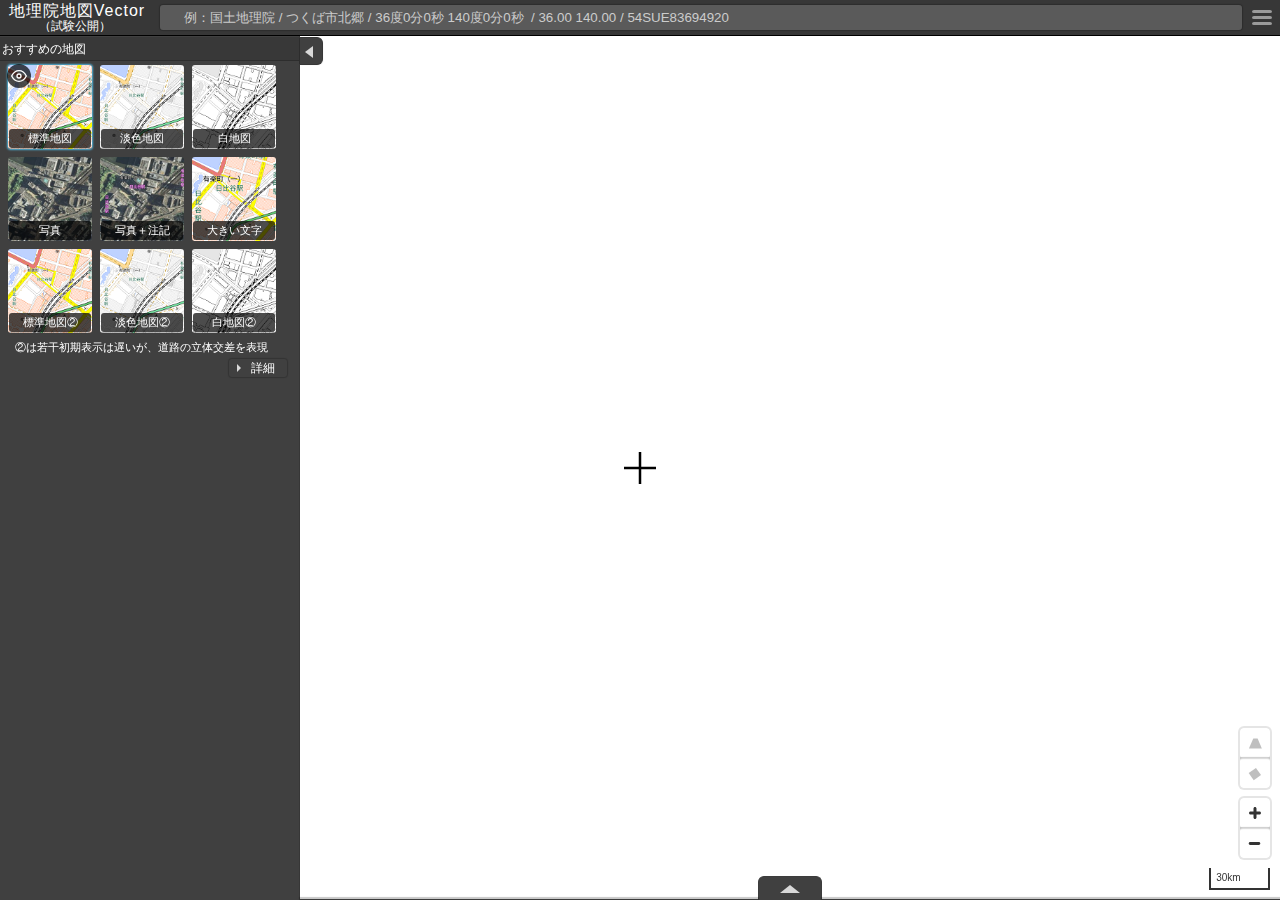
==== tool/index.html @ 5437480c "add tool" ====
<!DOCTYPE html>
<html>
<head>
  <meta http-equiv="Content-Type" content="text/html; charset=utf-8" />
  <meta name="viewport" content="width=device-width,initial-scale=1.0, ,user-scalable=no" />
  <meta http-equiv="X-UA-Compatible" content="IE=edge" />
  <meta name="description" content="">
  <title>【試験公開】地理院地図Vector</title>
  <script src='./mapbox/0.52.0/mapbox-gl.js'></script>
  <link href='./mapbox/0.52.0/mapbox-gl.css' rel='stylesheet' />
  <script src='./js/perfect-scrollbar.min.js'></script>
  <link href='./js/perfect-scrollbar.css' rel='stylesheet' />


  <script type="text/javascript" src="./js/src/util/ma.js"></script>
  <script type="text/javascript" src="./js/src/util/ma.ui.js"></script>
  
  <script type="text/javascript" src="./js/src/gsibv.js"></script>
  <script type="text/javascript" src="./js/src/util/addresssearcher.js"></script>

  <!-- MAP -->
  <script type="text/javascript" src="./js/src/map/map.js"></script>
  <script type="text/javascript" src="./js/src/map/spritemanager.js"></script>
  <script type="text/javascript" src="./js/src/map/control-centercross.js"></script>
  <script type="text/javascript" src="./js/src/map/control-mouseposition.js"></script>
  <script type="text/javascript" src="./js/src/map/hatch-imagemanager.js"></script>
  <script type="text/javascript" src="./js/src/map/imagemanager.js"></script>
  <script type="text/javascript" src="./js/src/map/layer.js"></script>
  <script type="text/javascript" src="./js/src/map/layer-raster.js"></script>
  <script type="text/javascript" src="./js/src/map/layer-binaryvectortile.js"></script>
  <script type="text/javascript" src="./js/src/map/layer-kml.js"></script>
  <script type="text/javascript" src="./js/src/map/layer-geojson.js"></script>
  <script type="text/javascript" src="./js/src/map/layer-tilegeojson.js"></script>
  <script type="text/javascript" src="./js/src/map/layer-multi.js"></script>
  <script type="text/javascript" src="./js/src/map/control-layer.js"></script>
  <script type="text/javascript" src="./js/src/map/layer-searchresult.js"></script>
  <script type="text/javascript" src="./js/proj4js-combined.js"></script>
  <script type="text/javascript" src="./js/src/map/util.js"></script>
  <script type="text/javascript" src="./js/src/map/control.js"></script>
  <script type="text/javascript" src="./js/togeojson.js"></script>

  <!-- DATA -->
  <script type="text/javascript" src="./js/src/data/vectortilesource.js"></script>
  <script type="text/javascript" src="./js/src/data/vectortiledata.js"></script>
  <script type="text/javascript" src="./js/src/data/vectortiledata-maboxlayer-generator.js"></script>
  <script type="text/javascript" src="./js/src/data/layerinfo.js"></script>
  <script type="text/javascript" src="./js/src/data/layersjson.js"></script>
  <script type="text/javascript" src="./js/src/data/vectortiledata-drawstyle.js"></script>
  <script type="text/javascript" src="./js/src/data/vectortiledata-symbolstyle.js"></script>
  <script type="text/javascript" src="./js/src/data/vectortiledata-fillstyle.js"></script>
  <script type="text/javascript" src="./js/src/data/vectortiledata-linestyle.js"></script>

  <!-- UI -->
  <script type="text/javascript" src="./js/src/ui/ui.js"></script>
  <script type="text/javascript" src="./js/src/ui/popup/popup.js"></script>
  <script type="text/javascript" src="./js/src/ui/dialog/dialog.js"></script>
  <script type="text/javascript" src="./js/src/ui/dialog/help.js"></script>
  <script type="text/javascript" src="./js/src/ui/dialog/savedata.js"></script>
  <script type="text/javascript" src="./js/src/ui/dialog/opendata.js"></script>
  <script type="text/javascript" src="./js/src/ui/dialog/newdata.js"></script>
  <script type="text/javascript" src="./js/src/ui/dialog/layertree.js"></script>
  <script type="text/javascript" src="./js/src/ui/input/input.js"></script>
  <script type="text/javascript" src="./js/src/ui/input/color.js"></script>
  <script type="text/javascript" src="./js/src/ui/input/colorpicker.js"></script>
  <script type="text/javascript" src="./js/src/ui/input/size.js"></script>
  <script type="text/javascript" src="./js/src/ui/input/offset.js"></script>
  <script type="text/javascript" src="./js/src/ui/select/select.js"></script>
  <script type="text/javascript" src="./js/src/ui/select/image.js"></script>
  <script type="text/javascript" src="./js/src/ui/select/anchor.js"></script>
  <script type="text/javascript" src="./js/src/ui/layertreeview.js"></script>
  <script type="text/javascript" src="./js/src/ui/recommendselector.js"></script>
  <script type="text/javascript" src="./js/src/ui/displaylayerlist.js"></script>
  <script type="text/javascript" src="./js/src/ui/searchpanel.js"></script>
  <script type="text/javascript" src="./js/src/ui/contextmenu.js"></script>
  <script type="text/javascript" src="./js/src/ui/leftpanel.js"></script>
  <script type="text/javascript" src="./js/src/ui/mainmenu.js"></script>
  <script type="text/javascript" src="./js/src/ui/edit/editlayerview.js"></script>
  <script type="text/javascript" src="./js/src/ui/edit/styleeditor.js"></script>
  <script type="text/javascript" src="./js/src/ui/edit/base.js"></script>
  <script type="text/javascript" src="./js/src/ui/edit/symbol.js"></script>
  <script type="text/javascript" src="./js/src/ui/edit/fill.js"></script>
  <script type="text/javascript" src="./js/src/ui/edit/line.js"></script>


  <script type="text/javascript" src="./data/muni.js"></script>

  <link href='./css/common.css' rel='stylesheet' />
  <link href='./css/help.css' rel='stylesheet' />
  <script type="text/javascript" src="./data/config.js"></script>
  <script type="text/javascript" src="./data/lang-ja.js"></script>
  <script type="text/javascript" src="./data/lang-en.js"></script>
  <script type="text/javascript" src="./js/gsimaps-bvtile.js"></script>


  <script type="text/javascript">
    if (!GSIBV.application) { window.onload = function () { document.getElementById("incompatible").style.display = 'block'; }; }
  </script>

</head>
<body>
  
  <div id="incompatible">
    大変申し訳ありません。
    Chrome,Firefox,Safari,Edgeの最新バージョンでご覧ください。
  </div>

  <div id="main">

    <div id="header">
      <a href="" class="logo">
        <div class="logo-1">地理院地図Vector</div>
        <div class="logo-2">（試験公開）</div>
      </a>
      <div class="query-frame">
        <form name="search" onsubmit="return false;"><input type="text" name="q" value="" placeholder="例：国土地理院 / つくば市北郷 / 36度0分0秒 140度0分0秒  / 36.00 140.00 / 54SUE83694920"></form>
      </div>
      <a class="menu-button" href="javascript:void(0);"></a>
    </div>

    <div class="search-result-frame">
      <div class="header">
        <div class="title">
          <div class="message"></div>
          <a class="message2" href="http://newspat.csis.u-tokyo.ac.jp/geocode/" target="_blank" style="font-size: 7pt;">協力:東大CSIS</a>
        </div>
        <table>
          <tr>
            <td><select name="pref"></select></td>
            <td><select name="city"></select></td>
          </tr>
        </table>
        <a href="javascript:void(0);" class="close-button"></a>
      </div>

      <div class="result">
        <ul>
          <li><a href="javascript:void(0);">
              <div class="title"></div>
              <div class="addr"></div>
            </a></li>
        </ul>
      </div>
    </div>

    <div class="content">
      <div class="map"></div>
    </div>

    <div id="left-panel">
      <a class="toggle-button" href="javascript:void(0);"></a>
      <div id="recommend" class="panel">
        <div class="header">おすすめの地図</div>
        <div class="list">
          <ul>
            <li>
              <a href="javascript:void(0);">
                <div class="state-visible"></div>
                <img src="./image/thumb/std.png">
                <div class="title"></div>
              </a>
            </li>
          </ul>
          <div class="note"></div>
        </div>
        <button class="detail-button">詳細</button>
      </div>
      <div id="layer-list" class="panel">
        <div class="header"><span>表示中の地図</span>
          <button class="new-data-button" title="新しいスタイルを作成"></button>
          <button class="open-data-button" title="スタイルファイルを読み込む"></button>
          <button class="select-layer-button" href="javascript:void(0);">地図や写真を追加</button>
        </div>
        <div class="list">
          <ul>
            <li class="layer">
              <div class="layer-info">
                <!--span class="type">----</span-->
                <div class="control">
                  <button title="表示切替" class="button visible-button"></button>
                  <button title="透過率指定" class="button opacity-button"></button>
                  <button title="情報表示" class="button info-button"></button>
                  <button title="このレイヤーを削除" class="button remove-button"></button>
                  <button title="このレイヤーを上に移動" class="button up-button"></button>
                  <button title="このレイヤーを下に移動" class="button down-button"></button>
                </div>
                <div class="pankuzu"></div>
                <div class="title">----</div>
                <button title="編集" class="button edit-button">編集</button>
                <div class="opacity-slider-frame"><span class="caption">不透明度</span><span class="value"></span>% <div class="opacity-slider"></div>
                </div>
              </div>
              <div class="layer-edit-list-frame">
                <div class="header">
                  <div>
                    <input type="text" name="filter-query" placeholder="例：国道 / 城跡 / 広葉樹林">
                  </div>
                  <button title="編集したスタイルを保存" class="save-button"></button>
                  <button title="メニューを開く" class="menu-button"></button>
                </div>
                <div class="contents"></div>
              </div>
            </li>
          </ul>

        </div>
      </div>
    </div>

    <div id="context-menu">
      <a class="toggle-button" href="javascript:void(0);"></a>
      <div class="context-menu-content">
        <div class="controls">
          <a class="button center active" href="javascript:void(0);">地図中心位置の情報</a>
          <a class="button click" href="javascript:void(0);">クリック位置の情報</a>
        </div>
        <table>
          <tr>
            <td>
              <table>
                <tr>
                  <th>
                    <div class="key addr">住所</div>
                  </th>
                  <td>
                    <div class="value addr"></div>
                  </td>
                </tr>
                <tr>
                  <th>
                    <div class="key pos">位置</div>
                  </th>
                  <td>
                    <div>
                      <div class="value dms"></div>
                      <div class="value latlng"></div>
                      <div class="key zoom">ズーム</div>
                      <div class="value zoom"></div>
                    </div>
                  </td>
                </tr>
                <tr>
                  <th>
                    <div class="key utmpoint">UTMポイント</div>
                  </th>
                  <td>
                    <div class="value utmpoint"></div>
                  </td>
                </tr>
                <tr>
                  <th>
                    <div class="key elevation">標高</div>
                  </th>
                  <td>
                    <div class="value elevation"></div>
                  </td>
                </tr>
              </table>
            </td>
            <td class="features-frame">
              <div class="features">
                <h3></h3>
                <table>
                  <tr>
                    <th></th>
                    <td></td>
                  </tr>
                </table>
              </div>
            </td>
          </tr>
        </table>
      </div>
    </div>

    <div class="context-menu-layer-info">
      <a href="javascript:void(0);" class="button close-button"></a>
      <div class="scroll-frame">
        <div class="view info">
          <h3>情報</h3>
          <div>
            <table>
              <tr>
                <th>ソース</th>
                <td>road</td>
              </tr>
            </table>
          </div>
        </div>

        <div class="view filter">
          <h3>filter</h3>
          <div><textarea></textarea></div>
        </div>
        <div class="view paint">
          <h3>paint</h3>
          <div><textarea></textarea></div>
        </div>
        <div class="view layout">
          <h3>layout</h3>
          <div><textarea></textarea></div>
        </div>
      </div>
    </div>

    <div id="template">

      <div class="edit-frame edit-line">
        <h3 class="edit-line">
          <input type="checkbox" name="line-visible" class="normalcheck"><label class="line-visible">線を表示</label>
        </h3>
        <div class="edit-table-frame">
        <table class="table">
          <tr class="edit-line">
            <th class="table line-color-title">線色</th>
            <td class="table">
              <input type="text" name="line-color" class="color" value="">
            </td>
          </tr>
          <tr class="edit-line">
            <th class="table line-width-title">線の幅</th>
            <td class="table line-width">
            </td>
          </tr>
          <tr class="edit-line">
            <th class="table line-dasharray-title">線の破線</th>
            <td class="table">
              <input type="text" name="line-dasharray" class="array" value="">
            </td>
          </tr>
          <tr class="edit-line">
            <th class="table line-offset-title">オフセットの幅</th>
            <td class="table line-offset">
              <!--input type="text" name="line-offset" class="width" value=""-->
            </td>
          </tr>
          <tr class="edit-line">
            <th class="table line-cap-title">終端の形状</th>
            <td class="table line-cap">
            </td>
          </tr>
          <tr class="edit-line">
            <th class="table line-role-title">線の役割</th>
            <td class="table line-role">
            </td>
          </tr>
        </table>
        </div>

      </div>



      <div class="edit-frame edit-symbol">
        <h3 class="edit-text">
            <input type="checkbox" name="text-visible" class="normalcheck"><label class="text-visible">テキストを表示する</label>
            
        </h3>
        <div class="edit-table-frame">
        <table class="table">
          <tr class="edit-text">
            <th class="table text-color-title">文字の色</th>
            <td class="table">
              <input type="text" name="text-color" class="color" value="">
            </td>
          </tr>
          <tr class="edit-text">
            <th class="table text-size-title">文字サイズ</th>
            <td class="table text-size">
            </td>
          </tr>
          <tr class="edit-text">
            <th class="table text-halo-color-title">縁取りの色</th>
            <td class="table">
              <input type="text" name="text-halo-color" class="color" value="">
            </td>
          </tr>
          <tr class="edit-text">
            <th class="table text-halo-width-title">縁取りサイズ</th>
            <td class="table text-halo-width">
            </td>
          </tr>
          
          <tr class="edit-text">
            <td colspan="2" class="detail-button-frame"><a href="javascript:void(0);" class="button detail-button text-detail-button">その他のテキスト設定</a></td>
          </tr>
          
            
          <tr class="edit-text detail">
            <th class="table text-anchor-title">文字アンカー</th>
            <td class="table text-anchor"></td>
          </tr>
          <tr class="edit-text detail">
            <th class="table text-offset-title">文字オフセット</th>
            <td class="table text-offset">
            </td>
          </tr>
          <tr class="edit-text detail">
            <th class="table text-vertical-title">文字縦書き</th>
            <td class="table text-vertical">
            </td>
          </tr>
          <!--
          <tr class="edit-text detail">
            <th class="table">文字の回転</th>
            <td class="table text-rotate">
                <input type="checkbox" name="icon-visible" class="normalcheck"><label class="icon-visible">自動</label>
            </td>
          </tr>
          -->
          <tr class="edit-text detail">
            <th class="table text-pitch-alignment-title">ピッチ時の文字の向き</th>
            <td class="table text-pitch-alignment">
            </td>
          </tr>
          <tr class="edit-text detail">
            <th class="table text-rotation-alignment-title">回転時の文字の向き</th>
            <td class="table text-rotation-alignment">
            </td>
          </tr>
        </table>
        </div>
        
        <h3 class="edit-icon">
            <input type="checkbox" name="icon-visible" class="normalcheck"><label class="icon-visible">アイコンを表示する</label>
            
        </h3>
        
        <div class="edit-table-frame">
        <table class="table">
          <!--tr class="edit-icon">
            <th class="table icon-image-title">アイコン画像</th>
            <td class="table icon-image">
            </td>
          </tr-->
          <tr class="edit-icon">
            <th class="table icon-size-title">アイコン倍率</th>
            <td class="table icon-size">
            </td>
          </tr>
          <tr class="edit-icon">
            <td colspan="2" class="detail-button-frame"><a href="javascript:void(0);" class="button detail-button icon-detail-button">その他のアイコン設定</a></td>
          </tr>
          <tr class="edit-icon detail">
            <th class="table icon-anchor-title">アイコンアンカー</th>
            <td class="table icon-anchor">
            </td>
          </tr>
          <!--
          <tr class="edit-icon detail">
            <th class="table">アイコンオフセット</th>
            <td class="table">
            </td>
          </tr>
          -->
          <tr class="edit-icon detail">
              <th class="table icon-pitch-alignment-title">ピッチ時のアイコンの向き</th>
              <td class="table icon-pitch-alignment">
              </td>
            </tr>
            <tr class="edit-icon detail">
              <th class="table icon-rotation-alignment-title">回転時のアイコンの向き</th>
              <td class="table icon-rotation-alignment">
              </td>
            </tr>
            
        </table>
        </div>
      </div>



      <div class="edit-frame edit-fill">
        <h3 class="edit-fill">
          <input type="checkbox" name="fill-visible" class="normalcheck"><label class="fill-visible">塗り潰しを表示</label>
        </h3>
        <div class="edit-table-frame">
        <table class="table">
          <tr class="edit-fill">
            <th class="table fill-style-title">塗り潰し方法</th>
            <td class="table fill-style">
            </td>
          </tr>
          <tr class="edit-fill">
            <th class="table fill-color-title">塗り潰し色</th>
            <td class="table">
              <input type="text" name="fill-color" class="color" value="">
            </td>
          </tr>
          <tr class="edit-fill edit-fill-hatch-bgcolor">
            <th class="table fill-hatch-bgcolor-title">ハッチ背景色</th>
            <td class="table">
              <input type="text" name="fill-hatch-bgcolor" class="color" value="">
            </td>
          </tr>
        </table>
        </div>
        
        <h3 class="edit-outline">
          <input type="checkbox" name="outline-visible" class="normalcheck"><label class="outline-visible">枠線を表示</label>
        </h3>
        <div class="edit-table-frame">
        <table class="table">
          <tr class="edit-outline">
            <th class="table outline-color-title">枠線色</th>
            <td class="table">
              <input type="text" name="outline-color" class="color" value="">
            </td>
          </tr>
          <tr class="edit-outline">
            <th class="table outline-width-title">枠線の幅</th>
            <td class="table">
              <input type="text" name="outline-width" class="width" value="">
            </td>
          </tr>
          <tr class="edit-outline">
            <th class="table outline-dasharray-title">枠線の破線</th>
            <td class="table">
              <input type="text" name="outline-dasharray" class="array" value="">
            </td>
          </tr>
        </table>
        </div>

      </div>
    </div>

  </div>
  
</body>
</html>
---- tool/mapbox/0.52.0/mapbox-gl.css ----
.mapboxgl-map {
    font: 12px/20px 'Helvetica Neue', Arial, Helvetica, sans-serif;
    overflow: hidden;
    position: relative;
    -webkit-tap-highlight-color: rgba(0, 0, 0, 0);
}

.mapboxgl-map:-webkit-full-screen {
    width: 100%;
    height: 100%;
}

.mapboxgl-canary {
    background-color: salmon;
}

.mapboxgl-canvas-container.mapboxgl-interactive,
.mapboxgl-ctrl-group > button.mapboxgl-ctrl-compass {
    cursor: -webkit-grab;
    cursor: -moz-grab;
    cursor: grab;
    -moz-user-select: none;
    -webkit-user-select: none;
    -ms-user-select: none;
    user-select: none;
}

.mapboxgl-canvas-container.mapboxgl-interactive:active,
.mapboxgl-ctrl-group > button.mapboxgl-ctrl-compass:active {
    cursor: -webkit-grabbing;
    cursor: -moz-grabbing;
    cursor: grabbing;
}

.mapboxgl-canvas-container.mapboxgl-touch-zoom-rotate,
.mapboxgl-canvas-container.mapboxgl-touch-zoom-rotate .mapboxgl-canvas {
    touch-action: pan-x pan-y;
}

.mapboxgl-canvas-container.mapboxgl-touch-drag-pan,
.mapboxgl-canvas-container.mapboxgl-touch-drag-pan .mapboxgl-canvas {
    touch-action: pinch-zoom;
}

.mapboxgl-canvas-container.mapboxgl-touch-zoom-rotate.mapboxgl-touch-drag-pan,
.mapboxgl-canvas-container.mapboxgl-touch-zoom-rotate.mapboxgl-touch-drag-pan .mapboxgl-canvas {
    touch-action: none;
}

.mapboxgl-ctrl-top-left,
.mapboxgl-ctrl-top-right,
.mapboxgl-ctrl-bottom-left,
.mapboxgl-ctrl-bottom-right { position: absolute; pointer-events: none; z-index: 2; }
.mapboxgl-ctrl-top-left     { top: 0; left: 0; }
.mapboxgl-ctrl-top-right    { top: 0; right: 0; }
.mapboxgl-ctrl-bottom-left  { bottom: 0; left: 0; }
.mapboxgl-ctrl-bottom-right { right: 0; bottom: 0; }

.mapboxgl-ctrl { clear: both; pointer-events: auto; }
.mapboxgl-ctrl-top-left .mapboxgl-ctrl     { margin: 10px 0 0 10px; float: left; }
.mapboxgl-ctrl-top-right .mapboxgl-ctrl    { margin: 10px 10px 0 0; float: right; }
.mapboxgl-ctrl-bottom-left .mapboxgl-ctrl  { margin: 0 0 10px 10px; float: left; }
.mapboxgl-ctrl-bottom-right .mapboxgl-ctrl { margin: 0 10px 10px 0; float: right; }

.mapboxgl-ctrl-group {
    border-radius: 4px;
    overflow: hidden;
    background: #fff;
}

.mapboxgl-ctrl-group:not(:empty) {
    -moz-box-shadow: 0 0 2px rgba(0, 0, 0, 0.1);
    -webkit-box-shadow: 0 0 2px rgba(0, 0, 0, 0.1);
    box-shadow: 0 0 0 2px rgba(0, 0, 0, 0.1);
}

.mapboxgl-ctrl-group > button {
    width: 30px;
    height: 30px;
    display: block;
    padding: 0;
    outline: none;
    border: 0;
    box-sizing: border-box;
    background-color: transparent;
    cursor: pointer;
}

.mapboxgl-ctrl-group > button + button {
    border-top: 1px solid #ddd;
}

/* https://bugzilla.mozilla.org/show_bug.cgi?id=140562 */
.mapboxgl-ctrl > button::-moz-focus-inner {
    border: 0;
    padding: 0;
}

.mapboxgl-ctrl > button:hover {
    background-color: rgba(0, 0, 0, 0.05);
}

.mapboxgl-ctrl-icon,
.mapboxgl-ctrl-icon > .mapboxgl-ctrl-compass-arrow {
    speak: none;
    -webkit-font-smoothing: antialiased;
    -moz-osx-font-smoothing: grayscale;
}

.mapboxgl-ctrl-icon {
    padding: 5px;
}

.mapboxgl-ctrl-icon.mapboxgl-ctrl-zoom-out {
    background-image: url("data:image/svg+xml;charset=utf-8,%3Csvg viewBox='0 0 20 20' xmlns='http://www.w3.org/2000/svg'%3E %3Cpath style='fill:%23333333;' d='m 7,9 c -0.554,0 -1,0.446 -1,1 0,0.554 0.446,1 1,1 l 6,0 c 0.554,0 1,-0.446 1,-1 0,-0.554 -0.446,-1 -1,-1 z'/%3E %3C/svg%3E");
}

.mapboxgl-ctrl-icon.mapboxgl-ctrl-zoom-in {
    background-image: url("data:image/svg+xml;charset=utf-8,%3Csvg viewBox='0 0 20 20' xmlns='http://www.w3.org/2000/svg'%3E %3Cpath style='fill:%23333333;' d='M 10 6 C 9.446 6 9 6.4459904 9 7 L 9 9 L 7 9 C 6.446 9 6 9.446 6 10 C 6 10.554 6.446 11 7 11 L 9 11 L 9 13 C 9 13.55401 9.446 14 10 14 C 10.554 14 11 13.55401 11 13 L 11 11 L 13 11 C 13.554 11 14 10.554 14 10 C 14 9.446 13.554 9 13 9 L 11 9 L 11 7 C 11 6.4459904 10.554 6 10 6 z'/%3E %3C/svg%3E");
}

.mapboxgl-ctrl-icon.mapboxgl-ctrl-geolocate {
    background-image: url("data:image/svg+xml;charset=utf-8,%3Csvg viewBox='0 0 20 20' xmlns='http://www.w3.org/2000/svg' fill='%23333'%3E %3Cpath d='M10 4C9 4 9 5 9 5L9 5.1A5 5 0 0 0 5.1 9L5 9C5 9 4 9 4 10 4 11 5 11 5 11L5.1 11A5 5 0 0 0 9 14.9L9 15C9 15 9 16 10 16 11 16 11 15 11 15L11 14.9A5 5 0 0 0 14.9 11L15 11C15 11 16 11 16 10 16 9 15 9 15 9L14.9 9A5 5 0 0 0 11 5.1L11 5C11 5 11 4 10 4zM10 6.5A3.5 3.5 0 0 1 13.5 10 3.5 3.5 0 0 1 10 13.5 3.5 3.5 0 0 1 6.5 10 3.5 3.5 0 0 1 10 6.5zM10 8.3A1.8 1.8 0 0 0 8.3 10 1.8 1.8 0 0 0 10 11.8 1.8 1.8 0 0 0 11.8 10 1.8 1.8 0 0 0 10 8.3z'/%3E %3C/svg%3E");
}

.mapboxgl-ctrl-icon.mapboxgl-ctrl-geolocate:disabled {
    background-image: url("data:image/svg+xml;charset=utf-8,%3Csvg viewBox='0 0 20 20' xmlns='http://www.w3.org/2000/svg' fill='%23aaa'%3E %3Cpath d='M10 4C9 4 9 5 9 5L9 5.1A5 5 0 0 0 5.1 9L5 9C5 9 4 9 4 10 4 11 5 11 5 11L5.1 11A5 5 0 0 0 9 14.9L9 15C9 15 9 16 10 16 11 16 11 15 11 15L11 14.9A5 5 0 0 0 14.9 11L15 11C15 11 16 11 16 10 16 9 15 9 15 9L14.9 9A5 5 0 0 0 11 5.1L11 5C11 5 11 4 10 4zM10 6.5A3.5 3.5 0 0 1 13.5 10 3.5 3.5 0 0 1 10 13.5 3.5 3.5 0 0 1 6.5 10 3.5 3.5 0 0 1 10 6.5zM10 8.3A1.8 1.8 0 0 0 8.3 10 1.8 1.8 0 0 0 10 11.8 1.8 1.8 0 0 0 11.8 10 1.8 1.8 0 0 0 10 8.3z'/%3E %3C/svg%3E");
}

.mapboxgl-ctrl-icon.mapboxgl-ctrl-geolocate.mapboxgl-ctrl-geolocate-active {
    background-image: url("data:image/svg+xml;charset=utf-8,%3Csvg viewBox='0 0 20 20' xmlns='http://www.w3.org/2000/svg' fill='%2333b5e5'%3E %3Cpath d='M10 4C9 4 9 5 9 5L9 5.1A5 5 0 0 0 5.1 9L5 9C5 9 4 9 4 10 4 11 5 11 5 11L5.1 11A5 5 0 0 0 9 14.9L9 15C9 15 9 16 10 16 11 16 11 15 11 15L11 14.9A5 5 0 0 0 14.9 11L15 11C15 11 16 11 16 10 16 9 15 9 15 9L14.9 9A5 5 0 0 0 11 5.1L11 5C11 5 11 4 10 4zM10 6.5A3.5 3.5 0 0 1 13.5 10 3.5 3.5 0 0 1 10 13.5 3.5 3.5 0 0 1 6.5 10 3.5 3.5 0 0 1 10 6.5zM10 8.3A1.8 1.8 0 0 0 8.3 10 1.8 1.8 0 0 0 10 11.8 1.8 1.8 0 0 0 11.8 10 1.8 1.8 0 0 0 10 8.3z'/%3E %3C/svg%3E");
}

.mapboxgl-ctrl-icon.mapboxgl-ctrl-geolocate.mapboxgl-ctrl-geolocate-active-error {
    background-image: url("data:image/svg+xml;charset=utf-8,%3Csvg viewBox='0 0 20 20' xmlns='http://www.w3.org/2000/svg' fill='%23e58978'%3E %3Cpath d='M10 4C9 4 9 5 9 5L9 5.1A5 5 0 0 0 5.1 9L5 9C5 9 4 9 4 10 4 11 5 11 5 11L5.1 11A5 5 0 0 0 9 14.9L9 15C9 15 9 16 10 16 11 16 11 15 11 15L11 14.9A5 5 0 0 0 14.9 11L15 11C15 11 16 11 16 10 16 9 15 9 15 9L14.9 9A5 5 0 0 0 11 5.1L11 5C11 5 11 4 10 4zM10 6.5A3.5 3.5 0 0 1 13.5 10 3.5 3.5 0 0 1 10 13.5 3.5 3.5 0 0 1 6.5 10 3.5 3.5 0 0 1 10 6.5zM10 8.3A1.8 1.8 0 0 0 8.3 10 1.8 1.8 0 0 0 10 11.8 1.8 1.8 0 0 0 11.8 10 1.8 1.8 0 0 0 10 8.3z'/%3E %3C/svg%3E");
}

.mapboxgl-ctrl-icon.mapboxgl-ctrl-geolocate.mapboxgl-ctrl-geolocate-background {
    background-image: url("data:image/svg+xml;charset=utf-8,%3Csvg viewBox='0 0 20 20' xmlns='http://www.w3.org/2000/svg' fill='%2333b5e5'%3E %3Cpath d='M 10,4 C 9,4 9,5 9,5 L 9,5.1 C 7.0357113,5.5006048 5.5006048,7.0357113 5.1,9 L 5,9 c 0,0 -1,0 -1,1 0,1 1,1 1,1 l 0.1,0 c 0.4006048,1.964289 1.9357113,3.499395 3.9,3.9 L 9,15 c 0,0 0,1 1,1 1,0 1,-1 1,-1 l 0,-0.1 c 1.964289,-0.400605 3.499395,-1.935711 3.9,-3.9 l 0.1,0 c 0,0 1,0 1,-1 C 16,9 15,9 15,9 L 14.9,9 C 14.499395,7.0357113 12.964289,5.5006048 11,5.1 L 11,5 c 0,0 0,-1 -1,-1 z m 0,2.5 c 1.932997,0 3.5,1.5670034 3.5,3.5 0,1.932997 -1.567003,3.5 -3.5,3.5 C 8.0670034,13.5 6.5,11.932997 6.5,10 6.5,8.0670034 8.0670034,6.5 10,6.5 Z'/%3E %3C/svg%3E");
}

.mapboxgl-ctrl-icon.mapboxgl-ctrl-geolocate.mapboxgl-ctrl-geolocate-background-error {
    background-image: url("data:image/svg+xml;charset=utf-8,%3Csvg viewBox='0 0 20 20' xmlns='http://www.w3.org/2000/svg' fill='%23e54e33'%3E %3Cpath d='M 10,4 C 9,4 9,5 9,5 L 9,5.1 C 7.0357113,5.5006048 5.5006048,7.0357113 5.1,9 L 5,9 c 0,0 -1,0 -1,1 0,1 1,1 1,1 l 0.1,0 c 0.4006048,1.964289 1.9357113,3.499395 3.9,3.9 L 9,15 c 0,0 0,1 1,1 1,0 1,-1 1,-1 l 0,-0.1 c 1.964289,-0.400605 3.499395,-1.935711 3.9,-3.9 l 0.1,0 c 0,0 1,0 1,-1 C 16,9 15,9 15,9 L 14.9,9 C 14.499395,7.0357113 12.964289,5.5006048 11,5.1 L 11,5 c 0,0 0,-1 -1,-1 z m 0,2.5 c 1.932997,0 3.5,1.5670034 3.5,3.5 0,1.932997 -1.567003,3.5 -3.5,3.5 C 8.0670034,13.5 6.5,11.932997 6.5,10 6.5,8.0670034 8.0670034,6.5 10,6.5 Z'/%3E %3C/svg%3E");
}

.mapboxgl-ctrl-icon.mapboxgl-ctrl-geolocate.mapboxgl-ctrl-geolocate-waiting {
    -webkit-animation: mapboxgl-spin 2s infinite linear;
    -moz-animation: mapboxgl-spin 2s infinite linear;
    -o-animation: mapboxgl-spin 2s infinite linear;
    -ms-animation: mapboxgl-spin 2s infinite linear;
    animation: mapboxgl-spin 2s infinite linear;
}

@-webkit-keyframes mapboxgl-spin {
    0% { -webkit-transform: rotate(0deg); }
    100% { -webkit-transform: rotate(360deg); }
}

@-moz-keyframes mapboxgl-spin {
    0% { -moz-transform: rotate(0deg); }
    100% { -moz-transform: rotate(360deg); }
}

@-o-keyframes mapboxgl-spin {
    0% { -o-transform: rotate(0deg); }
    100% { -o-transform: rotate(360deg); }
}

@-ms-keyframes mapboxgl-spin {
    0% { -ms-transform: rotate(0deg); }
    100% { -ms-transform: rotate(360deg); }
}

@keyframes mapboxgl-spin {
    0% { transform: rotate(0deg); }
    100% { transform: rotate(360deg); }
}

.mapboxgl-ctrl-icon.mapboxgl-ctrl-fullscreen {
    background-image: url("data:image/svg+xml;charset=utf-8,%3Csvg viewBox='0 0 20 20' xmlns='http://www.w3.org/2000/svg'%3E %3Cpath d='M 5 4 C 4.5 4 4 4.5 4 5 L 4 6 L 4 9 L 4.5 9 L 5.7773438 7.296875 C 6.7771319 8.0602131 7.835765 8.9565728 8.890625 10 C 7.8257121 11.0633 6.7761791 11.951675 5.78125 12.707031 L 4.5 11 L 4 11 L 4 15 C 4 15.5 4.5 16 5 16 L 9 16 L 9 15.5 L 7.2734375 14.205078 C 8.0428931 13.187886 8.9395441 12.133481 9.9609375 11.068359 C 11.042371 12.14699 11.942093 13.2112 12.707031 14.21875 L 11 15.5 L 11 16 L 14 16 L 15 16 C 15.5 16 16 15.5 16 15 L 16 14 L 16 11 L 15.5 11 L 14.205078 12.726562 C 13.177985 11.949617 12.112718 11.043577 11.037109 10.009766 C 12.151856 8.981061 13.224345 8.0798624 14.228516 7.3046875 L 15.5 9 L 16 9 L 16 5 C 16 4.5 15.5 4 15 4 L 11 4 L 11 4.5 L 12.703125 5.7773438 C 11.932647 6.7864834 11.026693 7.8554712 9.9707031 8.9199219 C 8.9584739 7.8204943 8.0698767 6.7627188 7.3046875 5.7714844 L 9 4.5 L 9 4 L 6 4 L 5 4 z '/%3E %3C/svg%3E");
}

.mapboxgl-ctrl-icon.mapboxgl-ctrl-shrink {
    background-image: url("data:image/svg+xml;charset=utf-8,%3Csvg viewBox='0 0 20 20' xmlns='http://www.w3.org/2000/svg'%3E %3Cpath style='fill:%23000000;' d='M 4.2421875 3.4921875 A 0.750075 0.750075 0 0 0 3.71875 4.78125 L 5.9648438 7.0273438 L 4 8.5 L 4 9 L 8 9 C 8.500001 8.9999988 9 8.4999992 9 8 L 9 4 L 8.5 4 L 7.0175781 5.9550781 L 4.78125 3.71875 A 0.750075 0.750075 0 0 0 4.2421875 3.4921875 z M 15.734375 3.4921875 A 0.750075 0.750075 0 0 0 15.21875 3.71875 L 12.984375 5.953125 L 11.5 4 L 11 4 L 11 8 C 11 8.4999992 11.499999 8.9999988 12 9 L 16 9 L 16 8.5 L 14.035156 7.0273438 L 16.28125 4.78125 A 0.750075 0.750075 0 0 0 15.734375 3.4921875 z M 4 11 L 4 11.5 L 5.9648438 12.972656 L 3.71875 15.21875 A 0.75130096 0.75130096 0 1 0 4.78125 16.28125 L 7.0273438 14.035156 L 8.5 16 L 9 16 L 9 12 C 9 11.500001 8.500001 11.000001 8 11 L 4 11 z M 12 11 C 11.499999 11.000001 11 11.500001 11 12 L 11 16 L 11.5 16 L 12.972656 14.035156 L 15.21875 16.28125 A 0.75130096 0.75130096 0 1 0 16.28125 15.21875 L 14.035156 12.972656 L 16 11.5 L 16 11 L 12 11 z '/%3E %3C/svg%3E");
}

.mapboxgl-ctrl-icon.mapboxgl-ctrl-compass > .mapboxgl-ctrl-compass-arrow {
    width: 20px;
    height: 20px;
    margin: 5px;
    background-image: url("data:image/svg+xml;charset=utf-8,%3Csvg viewBox='0 0 20 20' xmlns='http://www.w3.org/2000/svg'%3E %3Cpolygon fill='%23333333' points='6,9 10,1 14,9'/%3E %3Cpolygon fill='%23CCCCCC' points='6,11 10,19 14,11 '/%3E %3C/svg%3E");
    background-repeat: no-repeat;
    display: inline-block;
}

a.mapboxgl-ctrl-logo {
    width: 85px;
    height: 21px;
    margin: 0 0 -3px -3px;
    display: block;
    background-repeat: no-repeat;
    cursor: pointer;
    background-image: url("data:image/svg+xml;charset=utf-8,%3C?xml version='1.0' encoding='utf-8'?%3E%3Csvg version='1.1' id='Layer_1' xmlns='http://www.w3.org/2000/svg' xmlns:xlink='http://www.w3.org/1999/xlink' x='0px' y='0px' viewBox='0 0 84.49 21' style='enable-background:new 0 0 84.49 21;' xml:space='preserve'%3E%3Cg%3E %3Cpath class='st0' style='opacity:0.9; fill: %23FFFFFF; enable-background: new;' d='M83.25,14.26c0,0.12-0.09,0.21-0.21,0.21h-1.61c-0.13,0-0.24-0.06-0.3-0.17l-1.44-2.39l-1.44,2.39 c-0.06,0.11-0.18,0.17-0.3,0.17h-1.61c-0.04,0-0.08-0.01-0.12-0.03c-0.09-0.06-0.13-0.19-0.06-0.28l0,0l2.43-3.68L76.2,6.84 c-0.02-0.03-0.03-0.07-0.03-0.12c0-0.12,0.09-0.21,0.21-0.21h1.61c0.13,0,0.24,0.06,0.3,0.17l1.41,2.36l1.4-2.35 c0.06-0.11,0.18-0.17,0.3-0.17H83c0.04,0,0.08,0.01,0.12,0.03c0.09,0.06,0.13,0.19,0.06,0.28l0,0l-2.37,3.63l2.43,3.67 C83.24,14.18,83.25,14.22,83.25,14.26z'/%3E %3Cpath class='st0' style='opacity:0.9; fill: %23FFFFFF; enable-background: new;' d='M66.24,9.59c-0.39-1.88-1.96-3.28-3.84-3.28c-1.03,0-2.03,0.42-2.73,1.18V3.51c0-0.13-0.1-0.23-0.23-0.23h-1.4 c-0.13,0-0.23,0.11-0.23,0.23v10.72c0,0.13,0.1,0.23,0.23,0.23h1.4c0.13,0,0.23-0.11,0.23-0.23V13.5c0.71,0.75,1.7,1.18,2.73,1.18 c1.88,0,3.45-1.41,3.84-3.29C66.37,10.79,66.37,10.18,66.24,9.59L66.24,9.59z M62.08,13c-1.32,0-2.39-1.11-2.41-2.48v-0.06 c0.02-1.38,1.09-2.48,2.41-2.48s2.42,1.12,2.42,2.51S63.41,13,62.08,13z'/%3E %3Cpath class='st0' style='opacity:0.9; fill: %23FFFFFF; enable-background: new;' d='M71.67,6.32c-1.98-0.01-3.72,1.35-4.16,3.29c-0.13,0.59-0.13,1.19,0,1.77c0.44,1.94,2.17,3.32,4.17,3.3 c2.35,0,4.26-1.87,4.26-4.19S74.04,6.32,71.67,6.32z M71.65,13.01c-1.33,0-2.42-1.12-2.42-2.51s1.08-2.52,2.42-2.52 c1.33,0,2.42,1.12,2.42,2.51S72.99,13,71.65,13.01L71.65,13.01z'/%3E %3Cpath class='st1' style='opacity:0.35; enable-background:new;' d='M62.08,7.98c-1.32,0-2.39,1.11-2.41,2.48v0.06C59.68,11.9,60.75,13,62.08,13s2.42-1.12,2.42-2.51 S63.41,7.98,62.08,7.98z M62.08,11.76c-0.63,0-1.14-0.56-1.17-1.25v-0.04c0.01-0.69,0.54-1.25,1.17-1.25 c0.63,0,1.17,0.57,1.17,1.27C63.24,11.2,62.73,11.76,62.08,11.76z'/%3E %3Cpath class='st1' style='opacity:0.35; enable-background:new;' d='M71.65,7.98c-1.33,0-2.42,1.12-2.42,2.51S70.32,13,71.65,13s2.42-1.12,2.42-2.51S72.99,7.98,71.65,7.98z M71.65,11.76c-0.64,0-1.17-0.57-1.17-1.27c0-0.7,0.53-1.26,1.17-1.26s1.17,0.57,1.17,1.27C72.82,11.21,72.29,11.76,71.65,11.76z'/%3E %3Cpath class='st0' style='opacity:0.9; fill: %23FFFFFF; enable-background: new;' d='M45.74,6.53h-1.4c-0.13,0-0.23,0.11-0.23,0.23v0.73c-0.71-0.75-1.7-1.18-2.73-1.18 c-2.17,0-3.94,1.87-3.94,4.19s1.77,4.19,3.94,4.19c1.04,0,2.03-0.43,2.73-1.19v0.73c0,0.13,0.1,0.23,0.23,0.23h1.4 c0.13,0,0.23-0.11,0.23-0.23V6.74c0-0.12-0.09-0.22-0.22-0.22C45.75,6.53,45.75,6.53,45.74,6.53z M44.12,10.53 C44.11,11.9,43.03,13,41.71,13s-2.42-1.12-2.42-2.51s1.08-2.52,2.4-2.52c1.33,0,2.39,1.11,2.41,2.48L44.12,10.53z'/%3E %3Cpath class='st1' style='opacity:0.35; enable-background:new;' d='M41.71,7.98c-1.33,0-2.42,1.12-2.42,2.51S40.37,13,41.71,13s2.39-1.11,2.41-2.48v-0.06 C44.1,9.09,43.03,7.98,41.71,7.98z M40.55,10.49c0-0.7,0.52-1.27,1.17-1.27c0.64,0,1.14,0.56,1.17,1.25v0.04 c-0.01,0.68-0.53,1.24-1.17,1.24C41.08,11.75,40.55,11.19,40.55,10.49z'/%3E %3Cpath class='st0' style='opacity:0.9; fill: %23FFFFFF; enable-background: new;' d='M52.41,6.32c-1.03,0-2.03,0.42-2.73,1.18V6.75c0-0.13-0.1-0.23-0.23-0.23h-1.4c-0.13,0-0.23,0.11-0.23,0.23 v10.72c0,0.13,0.1,0.23,0.23,0.23h1.4c0.13,0,0.23-0.1,0.23-0.23V13.5c0.71,0.75,1.7,1.18,2.74,1.18c2.17,0,3.94-1.87,3.94-4.19 S54.58,6.32,52.41,6.32z M52.08,13.01c-1.32,0-2.39-1.11-2.42-2.48v-0.07c0.02-1.38,1.09-2.49,2.4-2.49c1.32,0,2.41,1.12,2.41,2.51 S53.4,13,52.08,13.01L52.08,13.01z'/%3E %3Cpath class='st1' style='opacity:0.35; enable-background:new;' d='M52.08,7.98c-1.32,0-2.39,1.11-2.42,2.48v0.06c0.03,1.38,1.1,2.48,2.42,2.48s2.41-1.12,2.41-2.51 S53.4,7.98,52.08,7.98z M52.08,11.76c-0.63,0-1.14-0.56-1.17-1.25v-0.04c0.01-0.69,0.54-1.25,1.17-1.25c0.63,0,1.17,0.58,1.17,1.27 S52.72,11.76,52.08,11.76z'/%3E %3Cpath class='st0' style='opacity:0.9; fill: %23FFFFFF; enable-background: new;' d='M36.08,14.24c0,0.13-0.1,0.23-0.23,0.23h-1.41c-0.13,0-0.23-0.11-0.23-0.23V9.68c0-0.98-0.74-1.71-1.62-1.71 c-0.8,0-1.46,0.7-1.59,1.62l0.01,4.66c0,0.13-0.11,0.23-0.23,0.23h-1.41c-0.13,0-0.23-0.11-0.23-0.23V9.68 c0-0.98-0.74-1.71-1.62-1.71c-0.85,0-1.54,0.79-1.6,1.8v4.48c0,0.13-0.1,0.23-0.23,0.23h-1.4c-0.13,0-0.23-0.11-0.23-0.23V6.74 c0.01-0.13,0.1-0.22,0.23-0.22h1.4c0.13,0,0.22,0.11,0.23,0.22V7.4c0.5-0.68,1.3-1.09,2.16-1.1h0.03c1.09,0,2.09,0.6,2.6,1.55 c0.45-0.95,1.4-1.55,2.44-1.56c1.62,0,2.93,1.25,2.9,2.78L36.08,14.24z'/%3E %3Cpath class='st1' style='opacity:0.35; enable-background:new;' d='M84.34,13.59l-0.07-0.13l-1.96-2.99l1.94-2.95c0.44-0.67,0.26-1.56-0.41-2.02c-0.02,0-0.03,0-0.04-0.01 c-0.23-0.15-0.5-0.22-0.78-0.22h-1.61c-0.56,0-1.08,0.29-1.37,0.78L79.72,6.6l-0.34-0.56C79.09,5.56,78.57,5.27,78,5.27h-1.6 c-0.6,0-1.13,0.37-1.35,0.92c-2.19-1.66-5.28-1.47-7.26,0.45c-0.35,0.34-0.65,0.72-0.89,1.14c-0.9-1.62-2.58-2.72-4.5-2.72 c-0.5,0-1.01,0.07-1.48,0.23V3.51c0-0.82-0.66-1.48-1.47-1.48h-1.4c-0.81,0-1.47,0.66-1.47,1.47v3.75 c-0.95-1.36-2.5-2.18-4.17-2.19c-0.74,0-1.46,0.16-2.12,0.47c-0.24-0.17-0.54-0.26-0.84-0.26h-1.4c-0.45,0-0.87,0.21-1.15,0.56 c-0.02-0.03-0.04-0.05-0.07-0.08c-0.28-0.3-0.68-0.47-1.09-0.47h-1.39c-0.3,0-0.6,0.09-0.84,0.26c-0.67-0.3-1.39-0.46-2.12-0.46 c-1.83,0-3.43,1-4.37,2.5c-0.2-0.46-0.48-0.89-0.83-1.25c-0.8-0.81-1.89-1.25-3.02-1.25h-0.01c-0.89,0.01-1.75,0.33-2.46,0.88 c-0.74-0.57-1.64-0.88-2.57-0.88H28.1c-0.29,0-0.58,0.03-0.86,0.11c-0.28,0.06-0.56,0.16-0.82,0.28c-0.21-0.12-0.45-0.18-0.7-0.18 h-1.4c-0.82,0-1.47,0.66-1.47,1.47v7.5c0,0.82,0.66,1.47,1.47,1.47h1.4c0.82,0,1.48-0.66,1.48-1.48l0,0V9.79 c0.03-0.36,0.23-0.59,0.36-0.59c0.18,0,0.38,0.18,0.38,0.47v4.57c0,0.82,0.66,1.47,1.47,1.47h1.41c0.82,0,1.47-0.66,1.47-1.47 l-0.01-4.57c0.06-0.32,0.25-0.47,0.35-0.47c0.18,0,0.38,0.18,0.38,0.47v4.57c0,0.82,0.66,1.47,1.47,1.47h1.41 c0.82,0,1.47-0.66,1.47-1.47v-0.38c0.96,1.29,2.46,2.06,4.06,2.06c0.74,0,1.46-0.16,2.12-0.47c0.24,0.17,0.54,0.26,0.84,0.26h1.39 c0.3,0,0.6-0.09,0.84-0.26v2.01c0,0.82,0.66,1.47,1.47,1.47h1.4c0.82,0,1.47-0.66,1.47-1.47v-1.77c0.48,0.15,0.99,0.23,1.49,0.22 c1.7,0,3.22-0.87,4.17-2.2v0.52c0,0.82,0.66,1.47,1.47,1.47h1.4c0.3,0,0.6-0.09,0.84-0.26c0.66,0.31,1.39,0.47,2.12,0.47 c1.92,0,3.6-1.1,4.49-2.73c1.54,2.65,4.95,3.53,7.58,1.98c0.18-0.11,0.36-0.22,0.53-0.36c0.22,0.55,0.76,0.91,1.35,0.9H78 c0.56,0,1.08-0.29,1.37-0.78l0.37-0.61l0.37,0.61c0.29,0.48,0.81,0.78,1.38,0.78h1.6c0.81,0,1.46-0.66,1.45-1.46 C84.49,14.02,84.44,13.8,84.34,13.59L84.34,13.59z M35.86,14.47h-1.41c-0.13,0-0.23-0.11-0.23-0.23V9.68 c0-0.98-0.74-1.71-1.62-1.71c-0.8,0-1.46,0.7-1.59,1.62l0.01,4.66c0,0.13-0.1,0.23-0.23,0.23h-1.41c-0.13,0-0.23-0.11-0.23-0.23 V9.68c0-0.98-0.74-1.71-1.62-1.71c-0.85,0-1.54,0.79-1.6,1.8v4.48c0,0.13-0.1,0.23-0.23,0.23h-1.4c-0.13,0-0.23-0.11-0.23-0.23 V6.74c0.01-0.13,0.11-0.22,0.23-0.22h1.4c0.13,0,0.22,0.11,0.23,0.22V7.4c0.5-0.68,1.3-1.09,2.16-1.1h0.03 c1.09,0,2.09,0.6,2.6,1.55c0.45-0.95,1.4-1.55,2.44-1.56c1.62,0,2.93,1.25,2.9,2.78l0.01,5.16C36.09,14.36,35.98,14.46,35.86,14.47 L35.86,14.47z M45.97,14.24c0,0.13-0.1,0.23-0.23,0.23h-1.4c-0.13,0-0.23-0.11-0.23-0.23V13.5c-0.7,0.76-1.69,1.18-2.72,1.18 c-2.17,0-3.94-1.87-3.94-4.19s1.77-4.19,3.94-4.19c1.03,0,2.02,0.43,2.73,1.18V6.74c0-0.13,0.1-0.23,0.23-0.23h1.4 c0.12-0.01,0.22,0.08,0.23,0.21c0,0.01,0,0.01,0,0.02v7.51h-0.01V14.24z M52.41,14.67c-1.03,0-2.02-0.43-2.73-1.18v3.97 c0,0.13-0.1,0.23-0.23,0.23h-1.4c-0.13,0-0.23-0.1-0.23-0.23V6.75c0-0.13,0.1-0.22,0.23-0.22h1.4c0.13,0,0.23,0.11,0.23,0.23v0.73 c0.71-0.76,1.7-1.18,2.73-1.18c2.17,0,3.94,1.86,3.94,4.18S54.58,14.67,52.41,14.67z M66.24,11.39c-0.39,1.87-1.96,3.29-3.84,3.29 c-1.03,0-2.02-0.43-2.73-1.18v0.73c0,0.13-0.1,0.23-0.23,0.23h-1.4c-0.13,0-0.23-0.11-0.23-0.23V3.51c0-0.13,0.1-0.23,0.23-0.23 h1.4c0.13,0,0.23,0.11,0.23,0.23v3.97c0.71-0.75,1.7-1.18,2.73-1.17c1.88,0,3.45,1.4,3.84,3.28C66.37,10.19,66.37,10.8,66.24,11.39 L66.24,11.39L66.24,11.39z M71.67,14.68c-2,0.01-3.73-1.35-4.17-3.3c-0.13-0.59-0.13-1.19,0-1.77c0.44-1.94,2.17-3.31,4.17-3.3 c2.36,0,4.26,1.87,4.26,4.19S74.03,14.68,71.67,14.68L71.67,14.68z M83.04,14.47h-1.61c-0.13,0-0.24-0.06-0.3-0.17l-1.44-2.39 l-1.44,2.39c-0.06,0.11-0.18,0.17-0.3,0.17h-1.61c-0.04,0-0.08-0.01-0.12-0.03c-0.09-0.06-0.13-0.19-0.06-0.28l0,0l2.43-3.68 L76.2,6.84c-0.02-0.03-0.03-0.07-0.03-0.12c0-0.12,0.09-0.21,0.21-0.21h1.61c0.13,0,0.24,0.06,0.3,0.17l1.41,2.36l1.41-2.36 c0.06-0.11,0.18-0.17,0.3-0.17h1.61c0.04,0,0.08,0.01,0.12,0.03c0.09,0.06,0.13,0.19,0.06,0.28l0,0l-2.38,3.64l2.43,3.67 c0.02,0.03,0.03,0.07,0.03,0.12C83.25,14.38,83.16,14.47,83.04,14.47L83.04,14.47L83.04,14.47z'/%3E %3Cpath class='st0' style='opacity:0.9; fill: %23FFFFFF; enable-background: new;' d='M10.5,1.24c-5.11,0-9.25,4.15-9.25,9.25s4.15,9.25,9.25,9.25s9.25-4.15,9.25-9.25 C19.75,5.38,15.61,1.24,10.5,1.24z M14.89,12.77c-1.93,1.93-4.78,2.31-6.7,2.31c-0.7,0-1.41-0.05-2.1-0.16c0,0-1.02-5.64,2.14-8.81 c0.83-0.83,1.95-1.28,3.13-1.28c1.27,0,2.49,0.51,3.39,1.42C16.59,8.09,16.64,11,14.89,12.77z'/%3E %3Cpath class='st1' style='opacity:0.35; enable-background:new;' d='M10.5-0.01C4.7-0.01,0,4.7,0,10.49s4.7,10.5,10.5,10.5S21,16.29,21,10.49C20.99,4.7,16.3-0.01,10.5-0.01z M10.5,19.74c-5.11,0-9.25-4.15-9.25-9.25s4.14-9.26,9.25-9.26s9.25,4.15,9.25,9.25C19.75,15.61,15.61,19.74,10.5,19.74z'/%3E %3Cpath class='st1' style='opacity:0.35; enable-background:new;' d='M14.74,6.25C12.9,4.41,9.98,4.35,8.23,6.1c-3.16,3.17-2.14,8.81-2.14,8.81s5.64,1.02,8.81-2.14 C16.64,11,16.59,8.09,14.74,6.25z M12.47,10.34l-0.91,1.87l-0.9-1.87L8.8,9.43l1.86-0.9l0.9-1.87l0.91,1.87l1.86,0.9L12.47,10.34z'/%3E %3Cpolygon class='st0' style='opacity:0.9; fill: %23FFFFFF; enable-background: new;' points='14.33,9.43 12.47,10.34 11.56,12.21 10.66,10.34 8.8,9.43 10.66,8.53 11.56,6.66 12.47,8.53 '/%3E%3C/g%3E%3C/svg%3E");
}

a.mapboxgl-ctrl-logo.mapboxgl-compact {
    width: 21px;
    height: 21px;
    background-image: url("data:image/svg+xml;charset=utf-8,%3C?xml version='1.0' encoding='utf-8'?%3E %3Csvg version='1.1' id='Layer_1' xmlns='http://www.w3.org/2000/svg' xmlns:xlink='http://www.w3.org/1999/xlink' x='0px' y='0px' viewBox='0 0 21 21' style='enable-background:new 0 0 21 21;' xml:space='preserve'%3E%3Cg transform='translate(0,0.01)'%3E%3Cpath d='m 10.5,1.24 c -5.11,0 -9.25,4.15 -9.25,9.25 0,5.1 4.15,9.25 9.25,9.25 5.1,0 9.25,-4.15 9.25,-9.25 0,-5.11 -4.14,-9.25 -9.25,-9.25 z m 4.39,11.53 c -1.93,1.93 -4.78,2.31 -6.7,2.31 -0.7,0 -1.41,-0.05 -2.1,-0.16 0,0 -1.02,-5.64 2.14,-8.81 0.83,-0.83 1.95,-1.28 3.13,-1.28 1.27,0 2.49,0.51 3.39,1.42 1.84,1.84 1.89,4.75 0.14,6.52 z' style='opacity:0.9;fill:%23ffffff;enable-background:new' class='st0'/%3E%3Cpath d='M 10.5,-0.01 C 4.7,-0.01 0,4.7 0,10.49 c 0,5.79 4.7,10.5 10.5,10.5 5.8,0 10.5,-4.7 10.5,-10.5 C 20.99,4.7 16.3,-0.01 10.5,-0.01 Z m 0,19.75 c -5.11,0 -9.25,-4.15 -9.25,-9.25 0,-5.1 4.14,-9.26 9.25,-9.26 5.11,0 9.25,4.15 9.25,9.25 0,5.13 -4.14,9.26 -9.25,9.26 z' style='opacity:0.35;enable-background:new' class='st1'/%3E%3Cpath d='M 14.74,6.25 C 12.9,4.41 9.98,4.35 8.23,6.1 5.07,9.27 6.09,14.91 6.09,14.91 c 0,0 5.64,1.02 8.81,-2.14 C 16.64,11 16.59,8.09 14.74,6.25 Z m -2.27,4.09 -0.91,1.87 -0.9,-1.87 -1.86,-0.91 1.86,-0.9 0.9,-1.87 0.91,1.87 1.86,0.9 z' style='opacity:0.35;enable-background:new' class='st1'/%3E%3Cpolygon points='11.56,12.21 10.66,10.34 8.8,9.43 10.66,8.53 11.56,6.66 12.47,8.53 14.33,9.43 12.47,10.34 ' style='opacity:0.9;fill:%23ffffff;enable-background:new' class='st0'/%3E%3C/g%3E%3C/svg%3E");
}

.mapboxgl-ctrl.mapboxgl-ctrl-attrib {
    padding: 0 5px;
    background-color: rgba(255, 255, 255, 0.5);
    margin: 0;
}

@media screen {
    .mapboxgl-ctrl-attrib.mapboxgl-compact {
        margin: 10px;
        position: relative;
        background-color: #fff;
        border-radius: 3px 12px 12px 3px;
    }

    .mapboxgl-ctrl-attrib.mapboxgl-compact:hover {
        padding: 2px 24px 2px 4px;
        visibility: visible;
    }

    .mapboxgl-ctrl-top-left > .mapboxgl-ctrl-attrib.mapboxgl-compact:hover,
    .mapboxgl-ctrl-bottom-left > .mapboxgl-ctrl-attrib.mapboxgl-compact:hover {
        padding: 2px 4px 2px 24px;
        border-radius: 12px 3px 3px 12px;
    }

    .mapboxgl-ctrl-attrib.mapboxgl-compact .mapboxgl-ctrl-attrib-inner {
        display: none;
    }

    .mapboxgl-ctrl-attrib.mapboxgl-compact:hover .mapboxgl-ctrl-attrib-inner {
        display: block;
    }

    .mapboxgl-ctrl-attrib.mapboxgl-compact::after {
        content: '';
        cursor: pointer;
        position: absolute;
        background-image: url("data:image/svg+xml;charset=utf-8,%3Csvg viewBox='0 0 20 20' xmlns='http://www.w3.org/2000/svg'%3E %3Cpath fill='%23333333' fill-rule='evenodd' d='M4,10a6,6 0 1,0 12,0a6,6 0 1,0 -12,0 M9,7a1,1 0 1,0 2,0a1,1 0 1,0 -2,0 M9,10a1,1 0 1,1 2,0l0,3a1,1 0 1,1 -2,0'/%3E %3C/svg%3E");
        background-color: rgba(255, 255, 255, 0.5);
        width: 24px;
        height: 24px;
        box-sizing: border-box;
        border-radius: 12px;
    }

    .mapboxgl-ctrl-bottom-right > .mapboxgl-ctrl-attrib.mapboxgl-compact::after {
        bottom: 0;
        right: 0;
    }

    .mapboxgl-ctrl-top-right > .mapboxgl-ctrl-attrib.mapboxgl-compact::after {
        top: 0;
        right: 0;
    }

    .mapboxgl-ctrl-top-left > .mapboxgl-ctrl-attrib.mapboxgl-compact::after {
        top: 0;
        left: 0;
    }

    .mapboxgl-ctrl-bottom-left > .mapboxgl-ctrl-attrib.mapboxgl-compact::after {
        bottom: 0;
        left: 0;
    }
}

.mapboxgl-ctrl-attrib a {
    color: rgba(0, 0, 0, 0.75);
    text-decoration: none;
}

.mapboxgl-ctrl-attrib a:hover {
    color: inherit;
    text-decoration: underline;
}

/* stylelint-disable-next-line selector-class-pattern */
.mapboxgl-ctrl-attrib .mapbox-improve-map {
    font-weight: bold;
    margin-left: 2px;
}

.mapboxgl-attrib-empty {
    display: none;
}

.mapboxgl-ctrl-scale {
    background-color: rgba(255, 255, 255, 0.75);
    font-size: 10px;
    border-width: medium 2px 2px;
    border-style: none solid solid;
    border-color: #333;
    padding: 0 5px;
    color: #333;
    box-sizing: border-box;
}

.mapboxgl-popup {
    position: absolute;
    top: 0;
    left: 0;
    display: -webkit-flex;
    display: flex;
    will-change: transform;
    pointer-events: none;
}

.mapboxgl-popup-anchor-top,
.mapboxgl-popup-anchor-top-left,
.mapboxgl-popup-anchor-top-right {
    -webkit-flex-direction: column;
    flex-direction: column;
}

.mapboxgl-popup-anchor-bottom,
.mapboxgl-popup-anchor-bottom-left,
.mapboxgl-popup-anchor-bottom-right {
    -webkit-flex-direction: column-reverse;
    flex-direction: column-reverse;
}

.mapboxgl-popup-anchor-left {
    -webkit-flex-direction: row;
    flex-direction: row;
}

.mapboxgl-popup-anchor-right {
    -webkit-flex-direction: row-reverse;
    flex-direction: row-reverse;
}

.mapboxgl-popup-tip {
    width: 0;
    height: 0;
    border: 10px solid transparent;
    z-index: 1;
}

.mapboxgl-popup-anchor-top .mapboxgl-popup-tip {
    -webkit-align-self: center;
    align-self: center;
    border-top: none;
    border-bottom-color: #fff;
}

.mapboxgl-popup-anchor-top-left .mapboxgl-popup-tip {
    -webkit-align-self: flex-start;
    align-self: flex-start;
    border-top: none;
    border-left: none;
    border-bottom-color: #fff;
}

.mapboxgl-popup-anchor-top-right .mapboxgl-popup-tip {
    -webkit-align-self: flex-end;
    align-self: flex-end;
    border-top: none;
    border-right: none;
    border-bottom-color: #fff;
}

.mapboxgl-popup-anchor-bottom .mapboxgl-popup-tip {
    -webkit-align-self: center;
    align-self: center;
    border-bottom: none;
    border-top-color: #fff;
}

.mapboxgl-popup-anchor-bottom-left .mapboxgl-popup-tip {
    -webkit-align-self: flex-start;
    align-self: flex-start;
    border-bottom: none;
    border-left: none;
    border-top-color: #fff;
}

.mapboxgl-popup-anchor-bottom-right .mapboxgl-popup-tip {
    -webkit-align-self: flex-end;
    align-self: flex-end;
    border-bottom: none;
    border-right: none;
    border-top-color: #fff;
}

.mapboxgl-popup-anchor-left .mapboxgl-popup-tip {
    -webkit-align-self: center;
    align-self: center;
    border-left: none;
    border-right-color: #fff;
}

.mapboxgl-popup-anchor-right .mapboxgl-popup-tip {
    -webkit-align-self: center;
    align-self: center;
    border-right: none;
    border-left-color: #fff;
}

.mapboxgl-popup-close-button {
    position: absolute;
    right: 0;
    top: 0;
    border: 0;
    border-radius: 0 3px 0 0;
    cursor: pointer;
    background-color: transparent;
}

.mapboxgl-popup-close-button:hover {
    background-color: rgba(0, 0, 0, 0.05);
}

.mapboxgl-popup-content {
    position: relative;
    background: #fff;
    border-radius: 3px;
    box-shadow: 0 1px 2px rgba(0, 0, 0, 0.1);
    padding: 10px 10px 15px;
    pointer-events: auto;
}

.mapboxgl-popup-anchor-top-left .mapboxgl-popup-content {
    border-top-left-radius: 0;
}

.mapboxgl-popup-anchor-top-right .mapboxgl-popup-content {
    border-top-right-radius: 0;
}

.mapboxgl-popup-anchor-bottom-left .mapboxgl-popup-content {
    border-bottom-left-radius: 0;
}

.mapboxgl-popup-anchor-bottom-right .mapboxgl-popup-content {
    border-bottom-right-radius: 0;
}

.mapboxgl-marker {
    position: absolute;
    top: 0;
    left: 0;
    will-change: transform;
}

.mapboxgl-user-location-dot {
    background-color: #1da1f2;
    width: 15px;
    height: 15px;
    border-radius: 50%;
    box-shadow: 0 0 2px rgba(0, 0, 0, 0.25);
}

.mapboxgl-user-location-dot::before {
    background-color: #1da1f2;
    content: '';
    width: 15px;
    height: 15px;
    border-radius: 50%;
    position: absolute;
    -webkit-animation: mapboxgl-user-location-dot-pulse 2s infinite;
    -moz-animation: mapboxgl-user-location-dot-pulse 2s infinite;
    -ms-animation: mapboxgl-user-location-dot-pulse 2s infinite;
    animation: mapboxgl-user-location-dot-pulse 2s infinite;
}

.mapboxgl-user-location-dot::after {
    border-radius: 50%;
    border: 2px solid #fff;
    content: '';
    height: 19px;
    left: -2px;
    position: absolute;
    top: -2px;
    width: 19px;
    box-sizing: border-box;
}

@-webkit-keyframes mapboxgl-user-location-dot-pulse {
    0%   { -webkit-transform: scale(1); opacity: 1; }
    70%  { -webkit-transform: scale(3); opacity: 0; }
    100% { -webkit-transform: scale(1); opacity: 0; }
}

@-ms-keyframes mapboxgl-user-location-dot-pulse {
    0%   { -ms-transform: scale(1); opacity: 1; }
    70%  { -ms-transform: scale(3); opacity: 0; }
    100% { -ms-transform: scale(1); opacity: 0; }
}

@keyframes mapboxgl-user-location-dot-pulse {
    0%   { transform: scale(1); opacity: 1; }
    70%  { transform: scale(3); opacity: 0; }
    100% { transform: scale(1); opacity: 0; }
}

.mapboxgl-user-location-dot-stale {
    background-color: #aaa;
}

.mapboxgl-user-location-dot-stale::after {
    display: none;
}

.mapboxgl-crosshair,
.mapboxgl-crosshair .mapboxgl-interactive,
.mapboxgl-crosshair .mapboxgl-interactive:active {
    cursor: crosshair;
}

.mapboxgl-boxzoom {
    position: absolute;
    top: 0;
    left: 0;
    width: 0;
    height: 0;
    background: #fff;
    border: 2px dotted #202020;
    opacity: 0.5;
}

@media print {
    /* stylelint-disable-next-line selector-class-pattern */
    .mapbox-improve-map {
        display: none;
    }
}
---- tool/js/perfect-scrollbar.css ----
/*
 * Container style
 */
.ps {
  overflow: hidden !important;
  overflow-anchor: none;
  -ms-overflow-style: none;
  touch-action: auto;
  -ms-touch-action: auto;
}

/*
 * Scrollbar rail styles
 */
.ps__rail-x {
  display: none;
  opacity: 0;
  transition: background-color .2s linear, opacity .2s linear;
  -webkit-transition: background-color .2s linear, opacity .2s linear;
  height: 15px;
  /* there must be 'bottom' or 'top' for ps__rail-x */
  bottom: 0px;
  /* please don't change 'position' */
  position: absolute;
}

.ps__rail-y {
  display: none;
  opacity: 0;
  transition: background-color .2s linear, opacity .2s linear;
  -webkit-transition: background-color .2s linear, opacity .2s linear;
  width: 10px;
  /* there must be 'right' or 'left' for ps__rail-y */
  right: 0;
  /* please don't change 'position' */
  position: absolute;
}

.ps--active-x > .ps__rail-x,
.ps--active-y > .ps__rail-y {
  display: block;
  background-color: transparent;
}

.ps:hover > .ps__rail-x,
.ps:hover > .ps__rail-y,
.ps--focus > .ps__rail-x,
.ps--focus > .ps__rail-y,
.ps--scrolling-x > .ps__rail-x,
.ps--scrolling-y > .ps__rail-y {
  opacity: 0.6;
}

.ps .ps__rail-x:hover,
.ps .ps__rail-y:hover,
.ps .ps__rail-x:focus,
.ps .ps__rail-y:focus,
.ps .ps__rail-x.ps--clicking,
.ps .ps__rail-y.ps--clicking {
  background-color: #eee;
  opacity: 0.9;
}

/*
 * Scrollbar thumb styles
 */
.ps__thumb-x {
  background-color: #aaa;
  border-radius: 6px;
  transition: background-color .2s linear, height .2s ease-in-out;
  -webkit-transition: background-color .2s linear, height .2s ease-in-out;
  height: 6px;
  /* there must be 'bottom' for ps__thumb-x */
  bottom: 2px;
  /* please don't change 'position' */
  position: absolute;
}

.ps__thumb-y {
  background-color: #aaa;
  border-radius: 6px;
  transition: background-color .2s linear, width .2s ease-in-out;
  -webkit-transition: background-color .2s linear, width .2s ease-in-out;
  width: 6px;
  /* there must be 'right' for ps__thumb-y */
  right: 2px;
  /* please don't change 'position' */
  position: absolute;
}

.ps__rail-x:hover > .ps__thumb-x,
.ps__rail-x:focus > .ps__thumb-x,
.ps__rail-x.ps--clicking .ps__thumb-x {
  background-color: #999;
  height: 6px;
}

.ps__rail-y:hover > .ps__thumb-y,
.ps__rail-y:focus > .ps__thumb-y,
.ps__rail-y.ps--clicking .ps__thumb-y {
  background-color: #999;
  width: 6px;
}

/* MS supports */
@supports (-ms-overflow-style: none) {
  .ps {
    overflow: auto !important;
  }
}

@media screen and (-ms-high-contrast: active), (-ms-high-contrast: none) {
  .ps {
    overflow: auto !important;
  }
}
---- tool/css/common.css ----
*, *:before, *:after {
  -webkit-box-sizing: border-box;
  -moz-box-sizing: border-box;
  -o-box-sizing: border-box;
  -ms-box-sizing: border-box;
  box-sizing: border-box;
  font-family: 'Lucida Grande', 'Hiragino Kaku Gothic ProN', 'ヒラギノ角ゴ ProN W3', Meiryo, メイリオ, sans-serif;
}

html, body {
  margin: 0px;
  padding: 0px;
  height: 100%;
  overflow: hidden;
}

body {
  -webkit-text-size-adjust: 100%;
}

img {
  border: 0;
}

form {
  margin: 0px;
  padding: 0px;
}

#template {
  display: none;
}

select::-ms-expand {
  background: none;
  border: none;
}

.noscript {
  height: 64px;
  width: 100%;
  position: absolute;
  left: 0px;
  top: 0px;
  z-index: 100000;
  background: #aaa;
}

.logo {
  display: block;
  position: absolute;
  width: 150px;
  height: 100%;
  /*
  background-image: url(../image/logo.png);
  
  background-position: left 50%;
  background-repeat: no-repeat;
  */
  color:#fff;
  font-size:9pt;
  text-decoration: none;
}
.logo div.logo-1{
  width:100%;
  text-align: center;
  line-height: 22px;
  font-size:16px;
  padding-left:4px;
  letter-spacing: 1px;
}

.logo div.logo-2{
  
  width:100%;
  text-align: center;
  line-height: 8px;
  font-size:12px;

}


::-webkit-scrollbar {
  width: 6px;
  background: none;
  border: none;
}

::-webkit-scrollbar-track {
  background: none;
  border: none;
}

::-webkit-scrollbar-thumb {
  background: #aaa;
  border-radius: 3px;
  box-shadow: inset 0 0 0 1px rgba(128, 128, 128, 0.3);
}

/* 点滅 */

.blink_background {
  -webkit-animation: blink_bg 500ms ease-in-out infinite alternate;
  -moz-animation: blink_bg 500ms ease-in-out infinite alternate;
  animation: blink_bg 500ms ease-in-out infinite alternate;
}

@-webkit-keyframes blink_bg {
  0% {
    background-color: rgba(255, 255, 0, 0);
  }
  100% {
    background-color: rgba(255, 255, 0, 0.1);
  }
}

@-moz-keyframes blink_bg {
  0% {
    background-color: rgba(255, 255, 0, 0);
  }
  100% {
    background-color: rgba(255, 255, 0, 0.1);
  }
}

@keyframes blink_bg {
  0% {
    background-color: rgba(255, 255, 0, 0);
  }
  100% {
    background-color: rgba(255, 255, 0, 0.1);
  }
}

.-gsibv-mousepoint-mode {
  cursor: crosshair;
}

#incompatible {
  display: none;
}

#main {
  display: none;
}

input[type=radio].normalcheck, input[type=checkbox].normalcheck {
  display: inline-block;
  margin-right: 2px;
}

input[type=radio].normalcheck+label, input[type=checkbox].normalcheck+label {
  position: relative;
  display: inline-block;
  margin-right: 8px;
  font-size: 9pt;
  line-height: 13px;
  cursor: pointer;
}

input[type=search] {
  -webkit-appearance: textfield;
}

input[type=text] {
  background-color: #5a5a5a;
  border-radius: 3px;
  border: none;
  box-shadow: 0 0 1px 1px rgba(0, 0, 0, 0.2);
  color: #fff;
}

input[type=text]::placeholder {
  /* Chrome, Firefox, Opera, Safari 10.1+ */
  color: #ccc;
  opacity: 1;
  /* Firefox */
}

input[type=text]::-ms-input-placeholder {
  /* Microsoft Edge */
  color: #ccc;
}

input[type=text]:focus {
  outline: 0;
  box-shadow: 0 0 1px 1px rgb(79, 178, 218);
}

select {
  -webkit-appearance: button;
  appearance: button;
  background-color: #5a5a5a;
  border-radius: 3px;
  border: none;
  box-shadow: 0 0 1px 1px rgba(0, 0, 0, 0.2);
  color: #fff;
  padding: 0 3px 0 3px;
  cursor: pointer;
  padding-right: 20px;
  background-image: url('data:image/svg+xml,<svg height="12" fill="rgba(255,255,255,0.8)"\
        width="12" xmlns="http://www.w3.org/2000/svg"><path d="M2 2 L10 2 L6 10 z"/></svg>');
  background-repeat: no-repeat;
  background-position: right 4px center;
}

select:focus {
  outline: 0;
  box-shadow: 0 0 1px 1px rgb(79, 178, 218);
}

textarea {
  background-color: #5a5a5a;
  border-radius: 3px;
  border: none;
  box-shadow: 0 0 1px 1px rgba(0, 0, 0, 0.2);
  color: #fff;
}

textarea:focus {
  outline: 0;
  box-shadow: 0 0 1px 1px rgb(79, 178, 218);
}

a.button {
  display: inline-block;
  text-decoration: none;
  color: #fff;
  background-color: #5a5a5a;
  border-radius: 3px;
  padding: 1px 6px 1px 6px;
  border-radius: 3px;
  box-shadow: 0 0 1px 1px rgba(0, 0, 0, 0.2);
  font-size: 9pt;
  cursor: pointer;
}

a.button:hover {
  box-shadow: 0 0 1px 1px rgb(79, 178, 218);
}

button {
  display: inline-block;
  text-decoration: none;
  color: #fff;
  background-color: #5a5a5a;
  border-radius: 3px;
  padding: 1px 6px 1px 6px;
  border-radius: 3px;
  box-shadow: 0 0 1px 1px rgba(0, 0, 0, 0.2);
  font-size: 9pt;
  cursor: pointer;
  outline: none;
  border: none;
}

button:hover {
  box-shadow: 0 0 1px 1px rgb(79, 178, 218);
}

@media (min-width: 1px) {
  input[type=radio].normalcheck, input[type=checkbox].normalcheck {
    display: none;
    margin: 0;
  }
  input[type=radio].normalcheck+label, input[type=checkbox].normalcheck+label {
    padding: 0 0 0 20px;
  }
  input[type=radio].normalcheck+label::before, input[type=checkbox].normalcheck+label::before {
    content: "";
    position: absolute;
    top: 7px;
    left: 0;
    -moz-box-sizing: border-box;
    box-sizing: border-box;
    display: block;
    width: 14px;
    height: 14px;
    line-height: 14px;
    margin-top: -7px;
    background: #666;
  }
  input[type=radio].normalcheck+label::before {
    border: 1px solid #777;
    border-radius: 50px;
  }
  input[type=checkbox].normalcheck+label::before {
    border: 1px solid #777;
    border-radius: 50px;
    background: #666;
  }
  input[type=radio].normalcheck:checked+label::after, input[type=checkbox].normalcheck:checked+label::after {
    content: "";
    position: absolute;
    top: 6px;
    -moz-box-sizing: border-box;
    box-sizing: border-box;
    display: block;
  }
  input[type=radio].normalcheck:checked+label::after {
    left: 3px;
    width: 8px;
    height: 8px;
    margin-top: -3px;
    background: #fff;
    border-radius: 50%;
  }
  input[type=checkbox].normalcheck:checked+label::after {
    left: 3px;
    width: 15px;
    height: 8px;
    margin-top: -6px;
    border-left: 3px solid #fff;
    border-bottom: 3px solid #fff;
    -webkit-transform: rotate(-45deg);
    -ms-transform: rotate(-45deg);
    transform: rotate(-45deg);
  }
}

/*画面を覆う*/

#main {
  position: absolute;
  left: 0;
  right: 0;
  top: 0;
  bottom: 0;
  overflow: hidden;
}

/*header*/

#header {
  position: absolute;
  left: 0;
  top: 0;
  right: 0;
  height: 36px;
  line-height: 36px;
  color: #fff;
  background-color: #363636;
  background: rgba(55, 55, 55, 1);
  border-bottom: 1px solid #000000;
  z-index: 6;
}

#header .query-frame {
  position: absolute;
  left: 160px;
  top: 5px;
  bottom: 5px;
  right: 38px;
}

#header .query-frame input[name=q] {
  width: 100%;
  height: 100%;
  position: absolute;
  left: 0;
  top: 0;
  padding-left: 24px;
  background-repeat: no-repeat;
  background-position: 5px center;
  background-size: 14px 14px;
  background-image: url('data:image/svg+xml,<?xml version="1.0" ?><svg height="18px" version="1.1" viewBox="0 0 18 18" width="18px" xmlns="http://www.w3.org/2000/svg" xmlns:sketch="http://www.bohemiancoding.com/sketch/ns" xmlns:xlink="http://www.w3.org/1999/xlink"><title/><desc/><defs/><g fill="none" fill-rule="evenodd" id="Page-1" stroke="none" stroke-width="1"><g fill="#ccc" id="Core" transform="translate(-339.000000, -381.000000)"><g id="search" transform="translate(339.000000, 381.000000)"><path d="M12.5,11 L11.7,11 L11.4,10.7 C12.4,9.6 13,8.1 13,6.5 C13,2.9 10.1,0 6.5,0 C2.9,0 0,2.9 0,6.5 C0,10.1 2.9,13 6.5,13 C8.1,13 9.6,12.4 10.7,11.4 L11,11.7 L11,12.5 L16,17.5 L17.5,16 L12.5,11 L12.5,11 Z M6.5,11 C4,11 2,9 2,6.5 C2,4 4,2 6.5,2 C9,2 11,4 11,6.5 C11,9 9,11 6.5,11 L6.5,11 Z" id="Shape"/></g></g></g></svg>');
}

.search-result-frame {
  position: absolute;
  z-index: 1000;
  background-color: rgba(44, 44, 44, 0.9);
  top: 33px;
  right: 50px;
  left: 160px;
  max-width: 800px;
  border-radius: 3px;
  -webkit-box-shadow: 0px 1px 1px 1px rgba(0, 0, 0, 0.31);
  -moz-box-shadow: 0px 1px 1px 1px rgba(0, 0, 0, 0.31);
  box-shadow: 0px 1px 1px 1px rgba(88, 88, 88, 0.31);
}

.search-result-frame .header {
  padding: 2px;
}

.search-result-frame .header a.close-button {
  position: absolute;
  right: 0;
  top: 2px;
  width: 18px;
  height: 18px;
  background-image: url('data:image/svg+xml,<?xml version="1.0" ?><svg width="18" height="18" stroke-linecap="round" stroke-width="2" stroke="rgba(255,255,255,1)" viewBox="0 0 18 18" xmlns="http://www.w3.org/2000/svg"><path d="M6,6 L12,12 M12,6 L6,12 z"/></svg>');
}

.search-result-frame .header .title {
  position: relative;
  line-height: 18px;
  height: 18px;
}

.search-result-frame .header .title .message {
  line-height: 18px;
  height: 18px;
  font-size: 9pt;
  color: #fff;
  padding-left: 2px;
}

.search-result-frame .header .title .message2 {
  line-height: 18px;
  height: 18px;
  font-size: 8pt;
  color: #fff;
  position: absolute;
  right: 30px;
  top: 0px;
}

.search-result-frame .header table {
  width: 100%;
  border-collapse: collapse;
}

.search-result-frame .header table td {
  width: 50%;
  padding-left: 2px;
  padding-right: 2px;
}

.search-result-frame .header .pref {
  display: inline-block;
  width: 50%;
}

.search-result-frame .header .city {
  display: inline-block;
  width: 50%;
}

.search-result-frame .header select {
  width: 100%;
}

.search-result-frame .result {
  max-height: 300px;
  overflow-y: auto;
  margin: 0 4px 4px 4px;
}

.search-result-frame ul {
  margin: 0;
  padding: 0;
  list-style-type: none;
}

.search-result-frame ul li {
  display: block;
  border-bottom: 1px dotted #555;
}

.search-result-frame ul li a {
  display: block;
  text-decoration: none;
  color: #fff;
  padding: 4px 0 4px 26px;
  background-repeat: no-repeat;
  background-position: 3px 50%;
  background-size: 18px 18px;
  background-image: url(../image/search-result.png);
}

.search-result-frame ul li a:hover {
  background-color: rgba(78, 78, 78, 0.95);
}

.search-result-frame ul li a .title {
  font-size: 10pt;
  display: inline-block;
}

.search-result-frame ul li a .addr {
  font-size: 9.5px;
  color: rgb(201, 225, 252);
  display: inline-block;
  margin-left: 12px;
}

#header a.menu-button {
  display: block;
  position: absolute;
  right: 2px;
  top: 2px;
  width: 32px;
  height: 32px;
  border-radius: 50%;
  background-image: url('data:image/svg+xml,<svg height="32" width="32" fill="rgba(255,255,255,1)" xmlns="http://www.w3.org/2000/svg"><rect x="6" y="8" width="20" height="3" rx="2" ry="2" /><rect x="6" y="20" width="20" height="3" rx="2" ry="2" /><rect x="6" y="14" width="20" height="3"  rx="2" ry="2" /></svg>');
  background-repeat: no-repeat;
  background-position: center center;
  opacity: 0.5;
}

#header a.menu-button:hover {
  background-color: #666;
  transition: background 200ms;
  opacity: 0.9;
}

/***********************************************
コンテキストメニュー
***********************************************/

#context-menu {
  position: absolute;
  left: 0;
  right: 0;
  bottom: 0;
  height: 100px;
  margin-bottom: -100px;
  background-color: rgba(43, 43, 43, 0.9);
  overflow-y: visible;
  /*
	-webkit-box-shadow: 1px 0px 1px -1px rgba(0,0,0,0.31);
	-moz-box-shadow: 1px 0px 1px -1px rgba(0,0,0,0.31);
	box-shadow: 0px -1px 3px 3px rgba(0,0,0,0.31);
    */
  z-index: 6;
  color: #fff;
  font-size: 9pt;
  /*
    border-top:1px solid  rgba(55, 55, 55, 1);
    */
}

#context-menu::before {
  content: "  ";
  position: absolute;
  background: rgba(60, 60, 60, 1);
  left: 0;
  top: -1px;
  ;
  height: 1px;
  right: 50%;
  z-index: 4;
  margin-right: 32px;
  box-shadow: 0px -1px 1px 1px rgba(0, 0, 0, 0.22);
}

#context-menu::after {
  content: "  ";
  position: absolute;
  background: rgba(60, 60, 60, 1);
  right: 0;
  top: -1px;
  ;
  height: 1px;
  left: 50%;
  z-index: 4;
  margin-left: 32px;
  box-shadow: 0px -1px 1px 1px rgba(0, 0, 0, 0.22);
}

#context-menu .toggle-button {
  display: block;
  position: absolute;
  width: 64px;
  height: 24px;
  line-height: 24px;
  left: 50%;
  top: 0px;
  background-color: rgba(43, 43, 43, 0.9);
  margin-top: -24px;
  margin-left: -32px;
  border-top: 1px solid rgba(60, 60, 60, 1);
  border-right: 1px solid rgba(60, 60, 60, 1);
  border-left: 1px solid rgba(60, 60, 60, 1);
  /*
	-webkit-box-shadow: 8px 0px 8px -1px rgba(0,0,0,0.31);
	-moz-box-shadow: 8px 0px 8px -1px rgba(0,0,0,0.31);
	*/
  /*
	-moz-border-radius: 0 / 50px 25px 50px 25px / 0 / 0;
	-webkit-border-radius:  0 / 50px 25px 50px 25px / 0 / 0;
	-o-border-radius:  0 / 50px 25px 50px 25px / 0 / 0;
	-ms-border-radius:  0 / 50px 25px 50px 25px / 0 / 0;
	*/
  border-radius: 6px 6px 0 0/ 6px 6px 0 0;
  color: #fff;
  text-decoration: none;
  text-align: center;
  background-image: url('data:image/svg+xml,<svg height="12" fill="rgba(255,255,255,0.8)" width="24" xmlns="http://www.w3.org/2000/svg"><path d="M12 2 L2 10 L22 10 z"/></svg>');
  
  background-repeat: no-repeat;
  background-position: center center;

}

#context-menu.-ma-expand .toggle-button {
  
  background-image: url('data:image/svg+xml,<svg height="12" fill="rgba(255,255,255,0.8)" width="24" xmlns="http://www.w3.org/2000/svg"><path d="M12 10 L2 2 L22 2 z"/></svg>');
}


#context-menu .context-menu-content {
  padding: 5px;
}

#context-menu table {
  width: 100%;
  border-collapse: collapse;
}

#context-menu table th, #context-menu table td {
  font-size: 10pt;
  color: #fff;
}

#context-menu table th {
  width: 1px;
  text-align: left;
  vertical-align: top;
}

#context-menu .key {
  display: inline-block;
  white-space: nowrap;
  border-radius: 3px;
  padding: 1px 3px 1px 3px;
  width: 100%;
  color: #bbb;
}

#context-menu td.features-frame {
  position: relative;
  min-width: 100px;
  width: 30%;
}

#context-menu .features {
  color: #fff;
  border-radius: 3px;
  position: absolute;
  left: 0;
  right: 0;
  top: 0;
  bottom: 0;
  overflow-y: scroll;
  padding: 2px;
  border-radius: 3px;
  border: none;
  box-shadow: 0 0 1px 1px rgba(0, 0, 0, 0.2);
}

#context-menu .features ul {
  margin: 0;
  padding: 0;
  list-style-type: none;
}

#context-menu .features ul li {
  position: relative;
  ;
  display: block;
  border-bottom: 1px solid #555;
}

#context-menu .features ul li a.list-item {
  display: block;
  color: #fff;
  text-decoration: none;
  font-size: 9pt;
  padding: 6px 0 6px 18px;
  line-height: 1em;
  position: relative;
  ;
  margin-right: 35px;
}

#context-menu .features ul li a.layer-button {
  display: block;
  color: #fff;
  text-decoration: none;
  font-size: 8px;
  line-height: 18px;
  width: 35px;
  text-align: center;
  height: 18px;
  right: 0;
  position: absolute;
  margin: 0;
  top: 2px;
}

#context-menu .features ul li a.list-item::before {
  content: "";
  left: 0px;
  top: 0px;
  width: 20px;
  height: 100%;
  position: absolute;
  background-image: url('data:image/svg+xml,<svg height="12" fill="rgba(255,255,255,0.8)" width="12" xmlns="http://www.w3.org/2000/svg"><path d="M4 2 V10 L10 6 z"/></svg>');
  background-repeat: no-repeat;
  background-position: 2px center;
  transform: rotate(0);
  transition: transform 300ms;
}

#context-menu .features ul li a.list-item.-ma-expand::before {
  transform: rotate(90deg);
  transition: transform 300ms;
}

#context-menu .features ul li div.description {
  max-height: 0;
  transition: max-height 300ms;
  overflow: hidden;
  padding: 3px;
  margin: 0 5px 2px 5px;
  background-color: #5a5a5a;
  border-radius: 3px;
  border: none;
  box-shadow: 0 0 1px 1px rgba(0, 0, 0, 0.2);
  transition: max-height 300ms;
}

#context-menu .features ul li div.description.-ma-expand {
  max-height: 500px;
  transition: max-height 300ms;
}

#context-menu .features ul li div table {
  width: 100%;
  border-collapse: collapse;
}

#context-menu .features ul li div table th {
  width: 100px;
  font-weight: normal;
  font-size: 9pt;
  border-bottom: 1px dotted #888;
  margin-right: 2px;
}

#context-menu .features ul li div table td {
  width: 100px;
  font-weight: normal;
  font-size: 9pt;
  border-bottom: 1px dotted #888;
}

#context-menu .features ul li div table tr:last-child th, #context-menu .features ul li div table tr:last-child td {
  border-bottom: none;
}

#context-menu .value.latlng, #context-menu .value.zoom {
  display: inline-block;
}

#context-menu .key.zoom {
  width: auto;
  padding: 1px 3px 1px 3px;
  font-size: 8pt;
}

#context-menu .value {
  padding: 0 3px 0 3px;
}

#context-menu .controls {
  padding: 2px 0 2px 0;
}

#context-menu .controls a.button {
  background-color: #3a3a3a;
  color: #777;
  width: 130px;
  text-align: center;
}

#context-menu .controls a.button.active {
  background-color: #5a5a5a;
  color: #fff;
}

.context-menu-layer-info {
  position: absolute;
  z-index: 100;
  background-color: rgba(55, 55, 55, 0.95);
  border-radius: 3px;
  bottom: 100px;
  right: 10px;
  width: 300px;
  padding: 8px;
  box-shadow: 0px 0px 2px 2px rgba(0, 0, 0, 0.2);
}

.context-menu-layer-info a.close-button {
  position: absolute;
  right: 2px;
  top: 2px;
  width: 18px;
  height: 18px;
  border-radius: 50%;
  background-image: url('data:image/svg+xml,<?xml version="1.0" ?><svg width="18" height="18" stroke-linecap="round" stroke-width="2" stroke="rgba(255,255,255,1)" viewBox="0 0 18 18" xmlns="http://www.w3.org/2000/svg"><path d="M6,6 L12,12 M12,6 L6,12 z"/></svg>');
  z-index: 2;
}

.context-menu-layer-info .scroll-frame {
  position: relative;
  max-height: 400px;
  overflow-y: auto;
  padding-right: 4px;
}

.context-menu-layer-info .view h3 {
  margin: 0;
  padding: 0;
  position: relative;
  background-color: rgba(55, 55, 55, 0.9);
  border-top: 1px solid rgba(66, 66, 66, 0.9);
  border-bottom: 1px solid rgba(44, 44, 44, 0.9);
  color: #fff;
  font-size: 9pt;
  line-height: 23px;
  height: 23px;
  padding-left: 2px;
  font-weight: normal;
}

.context-menu-layer-info .view div {
  padding: 1px;
}

.context-menu-layer-info .view textarea {
  width: 100%;
  height: 2em;
  font-size: 9pt;
  line-height: 1em;
  transition: height 300ms;
  border-radius: 0;
  resize: none;
}

.context-menu-layer-info .view textarea:focus {
  height: 15em;
  transition: height 300ms;
}

.context-menu-layer-info .view.info table {
  width: 100%;
  border-spacing: 0;
}

.context-menu-layer-info .view.info table th, .context-menu-layer-info .view.info table td {
  color: #fff;
  font-size: 9pt;
  text-align: left;
}

.context-menu-layer-info .view.info table th {
  width: 40%;
}

/***********************************************
menu
***********************************************/

#menu {
  position: absolute;
  top: 36px;
  z-index: 5000;
  background: #444;
  right: 1px;
  border-radius: 0 0 3px 3px;
  box-shadow: -1px 1px 2px 2px rgba(0, 0, 0, 0.1);
  display: none;
  opacity: 0.95;
}

#menu ul {
  margin: 0;
  padding: 0;
  list-style-type: none;
}

#menu ul li {
  display: block;
  border-bottom: 1px dotted #555;
}

#menu ul li a {
  display: block;
  padding: 4px;
  font-size: 10pt;
  color: #fff;
  text-decoration: none;
}

#menu ul li a:hover {
  background-color: #666;
  transition: background 200ms;
}

/***********************************************
loading
***********************************************/

.loading {
  position: absolute;
  top: 38px;
  right: 4px;
  z-index: 4;
}

.loading ul {
  list-style-type: none;
  margin: 0;
  padding: 0;
}

.loading li {
  display: block;
  padding-left: 24px;
  font-size: 9pt;
  color: #444;
  line-height: 22px;
  height: 22px;
  background-repeat: no-repeat;
  background-position: 0 50%;
  background-image: url(../image/loading.gif);
}

.loading li span {
  display: inline-block;
  font-size: 11pt;
  color: #444;
  margin-right: 2px;
  line-height: 22px;
  font-weight: bold;
}

/***********************************************
左パネル
***********************************************/

#left-panel {
  position: absolute;
  left: 0;
  top: 36px;
  bottom: 0;
  width: 300px;
  background: rgba(43, 43, 43, 0.9);
  /*
	-webkit-box-shadow: 1px 0px 1px -1px rgba(0,0,0,0.31);
	-moz-box-shadow: 1px 0px 1px -1px rgba(0,0,0,0.31);
	box-shadow: 1px 0px 1px 1px rgba(0,0,0,0.31);
    */
  z-index: 6;
  border-right: 1px solid rgba(55, 55, 55, 1);
  margin-left: -300px;
}


#left-panel .panel .header {
  position: relative;
  background-color: rgba(55, 55, 55, 0.9);
  border-top: 1px solid rgba(66, 66, 66, 0.9);
  border-bottom: 1px solid rgba(44, 44, 44, 0.9);
  color: #fff;
  font-size: 9pt;
  line-height: 25px;
  height: 25px;
  padding-left: 2px;
}

#left-panel .toggle-button {
  display: block;
  position: absolute;
  width: 24px;
  height: 28px;
  right: 0px;
  top: 1px;
  background-color: rgba(43, 43, 43, 0.9);
  border-right: 1px solid rgba(55, 55, 55, 1);
  border-top: 1px solid rgba(55, 55, 55, 1);
  border-bottom: 1px solid rgba(55, 55, 55, 1);
  margin-right: -24px;
  /*
	-webkit-box-shadow: 8px 0px 8px -1px rgba(0,0,0,0.31);
	-moz-box-shadow: 8px 0px 8px -1px rgba(0,0,0,0.31);
	*/
  box-shadow: 1px 1px 1px -1px rgba(0, 0, 0, 0.2);
  /*
	-moz-border-radius: 0 / 50px 25px 50px 25px / 0 / 0;
	-webkit-border-radius:  0 / 50px 25px 50px 25px / 0 / 0;
	-o-border-radius:  0 / 50px 25px 50px 25px / 0 / 0;
	-ms-border-radius:  0 / 50px 25px 50px 25px / 0 / 0;
	*/
  border-radius: 0 6px 6px 0/ 0 6px 6px 0;
  color: #fff;
  text-decoration: none;
  text-align: center;
  line-height: 1em;
}

#left-panel .toggle-button div {
  font-size: 9pt;
  margin-top: 26px;
}

#left-panel .toggle-button:before {
  display: block;
  position: absolute;
  content: "";
  background-image: url('data:image/svg+xml,<svg height="12" fill="rgba(255,255,255,0.8)" width="12" xmlns="http://www.w3.org/2000/svg"><path d="M10 0 V12 L2 6 z"/></svg>');
  background-repeat: no-repeat;
  background-position: center center;
  width: 20px;
  height: 28px;
  transform: rotate(-180deg);
  transition: transform 300ms;
}

#left-panel.-ma-expand .toggle-button:before {
  display: block;
  position: absolute;
  content: "";
  background-image: url('data:image/svg+xml,<svg height="12" fill="rgba(255,255,255,0.8)" width="12" xmlns="http://www.w3.org/2000/svg"><path d="M10 0 V12 L2 6 z"/></svg>');
  background-repeat: no-repeat;
  background-position: center center;
  width: 20px;
  height: 28px;
  transform: rotate(0);
  transition: transform 300ms;
}

#left-panel .header button {
  color: #fff;
  display: block;
  position: absolute;
  width: 20px;
  line-height: 20px;
  height: 20px;
  top: 50%;
  margin-top: -10px;
  right: 68px;
  background-position: center center;
  background-repeat: no-repeat;
  background-color: transparent;
}

#left-panel .header button.select-layer-button {
  color: #fff;
  font-size: 9pt;
  right: 2px;
  width: 110px;
  white-space: nowrap;
}

#left-panel .header button.select-layer-button:after {
  content: "";
  clear: both;
}

#left-panel .header button.new-data-button {
  right: 136px;
  background-size: 17px 17px;
  background-image: url('data:image/svg+xml,<?xml version="1.0" ?>\
    <svg version="1.1" xmlns="http://www.w3.org/2000/svg" viewBox="0 0 20 20" width="20"  height="20" opacity="1" fill="rgba(255,255,255,1)" fill-opacity="1">\
    <path d="M10.72 3.91L5.19 3.91L5.19 16.09L14.81 16.09L14.81 7.19L16.25 7.19L16.25 17.5L3.75 17.5L3.75 2.5L10.72 2.5L10.72 3.91ZM11.68 6.37L11.68 2.5L16.25 6.37L11.68 6.37Z" />\
    <rect x="6.5" y="8.5" width="6" height="1.5" />\
    <rect x="6.5" y="12" width="6" height="1.5" />\
    </svg>');
}

#left-panel .header button.open-data-button {
  right: 114px;
  background-size: 18px 18px;
  background-image: url('data:image/svg+xml,<?xml version="1.0" ?>\
    <svg height="20px" version="1.1" viewBox="0 0 512 512" width="20px" xmlns="http://www.w3.org/2000/svg" fill="rgba(255,255,255,1)">\
<path d="M430.1,192H81.9c-17.7,0-18.6,9.2-17.6,20.5l13,183c0.9,11.2,3.5,20.5,21.1,20.5h316.2c18,0,20.1-9.2,21.1-20.5l12.1-185.3   C448.7,199,447.8,192,430.1,192z"/>\
<path d="M426.2,143.3c-0.5-12.4-4.5-15.3-15.1-15.3c0,0-121.4,0-143.2,0c-21.8,0-24.4,0.3-40.9-17.4C213.3,95.8,218.7,96,190.4,96    c-22.6,0-75.3,0-75.3,0c-17.4,0-23.6-1.5-25.2,16.6c-1.5,16.7-5,57.2-5.5,63.4h343.4L426.2,143.3z"/>\
></svg>');
}

/***********************************************
スタイル選択
***********************************************/

#left-panel #recommend {
  position: absolute;
  left: 0;
  top: 0;
  right: 0;
  height: 345px;
}

#left-panel #recommend .list {
  position: absolute;
  left: 0;
  top: 25px;
  right: 0;
//  bottom: 25px;
  overflow-x: hidden;
  overflow-y: auto;
}

#left-panel #recommend button.detail-button {
  position: absolute;
  right: 12px;
  height:18px;
  bottom: 4px;
  padding-left:22px;
  padding-right:12px;
  background-color: transparent;
}
#left-panel #recommend button.detail-button:before {
  display: block;
  position: absolute;
  content: "";
  background-image: url('data:image/svg+xml,<svg height="12" fill="rgba(255,255,255,0.8)" width="12" xmlns="http://www.w3.org/2000/svg"><path d="M4 2 V10 L8 6 z"/></svg>');
  background-repeat: no-repeat;
  background-position: center center;
  transform: rotate(0);
  width: 12px;
  height: 12px;
  top: 50%;
  left: 4px;
  margin-top: -6px;
  transition: transform 400ms;
}
#left-panel #recommend button.detail-button:hover {
  background-color: #555;
  opacity: 1;
}

#left-panel #recommend button.-ma-expand.detail-button:before {
    
  transform: rotate(90deg);
}

#left-panel #recommend .list a.scroll {
  position: absolute;
  display: block;
  top: 2px;
  bottom: 50px;
  width: 14px;
  background-color: #666;
  z-index: 10;
  background-position: center center;
  background-repeat: no-repeat;
  border-radius: 2px;
}

#left-panel #recommend .list a.scroll:hover {
  background-color: #777;
}

#left-panel #recommend .list a.scroll.left {
  left: 0;
  background-image: url('data:image/svg+xml,<svg height="12" fill="rgba(255,255,255,0.9)" id="triangle-left" viewBox="0 0 12 12" width="12" xmlns="http://www.w3.org/2000/svg"><path d="M10 0 V12 L2 6 z"/></svg>');
}

#left-panel #recommend .list a.scroll.right {
  right: 0;
  background-image: url('data:image/svg+xml,<svg fill="rgba(255,255,255,0.9)" height="12" id="triangle-left" viewBox="0 0 12 12" width="12" xmlns="http://www.w3.org/2000/svg"><path d="M2 0 V12 L10 6 z"/></svg>');
}

#left-panel #recommend .list ul {
  margin: 0;
  padding: 0 0 0 4px;
  display: -webkit-box;
  display: -moz-box;
  display: -ms-flexbox;
  display: -webkit-flex;
  display: -moz-flex;
  display: flex;
  -webkit-box-lines: multiple;
  -moz-box-lines: multiple;
  -webkit-flex-wrap: wrap;
  -moz-flex-wrap: wrap;
  -ms-flex-wrap: wrap;
  flex-wrap: wrap;
  list-style-type: none;
}

#left-panel #recommend .list ul li {
  padding: 0;
  width: 88px;
  height: 88px;
  display: block;
  position: relative;
  border-radius: 3px;
  margin: 2px;
  transition: all 300ms;
}

#left-panel #recommend .list ul li a {
  display: block;
  transition: all 300ms;
}

#left-panel #recommend .list ul li img {
  width: 84px;
  height: 84px;
  display: block;
  position: absolute;
  left: 2px;
  top: 2px;
  border-radius: 3px;
  transition: all 300ms;
}

#left-panel #recommend .list ul li div.title {
  color: #fff;
  position: absolute;
  bottom: 3px;
  left: 3px;
  right: 3px;
  background-color: rgba(0, 0, 0, 0.7);
  border-radius: 3px;
  font-size: 8pt;
  padding: 3px 1px 3px 1px;
  text-align: center;
  line-height: 1.2em;
  transition: all 300ms;
}

#left-panel #recommend .list ul li div.title label {
  font-size: 8pt;
}

#left-panel #recommend .list ul li div.state-visible {
  position: absolute;
  top: 1px;
  left: 1px;
  z-index: 2;
  width: 24px;
  height: 24px;
  color: #fff;
  display: none;
  background-color: rgba(0, 0, 0, 0.7);
  border-radius: 50%;
  background-repeat: no-repeat;
  background-position: center center;
  background-image: url('data:image/svg+xml,<svg fill="none" height="16" stroke="rgba(255,255,255,1)" stroke-linecap="round" stroke-linejoin="round" stroke-width="2" viewBox="0 0 24 24" width="16" xmlns="http://www.w3.org/2000/svg"><path d="M1 12s4-8 11-8 11 8 11 8-4 8-11 8-11-8-11-8z"/><circle cx="12" cy="12" r="3"/></svg>');
  opacity: 0;
}

#left-panel #recommend .list ul li.-ma-selected img {
  box-shadow: 0 0 2px 1px rgb(79, 178, 218);
}

#left-panel #recommend .list ul li.-ma-selected div.state-visible {
  opacity: 1;
  display: block;
}

#left-panel #recommend .list ul li.-ma-selected.-ma-hidden div.state-visible {
  background-image: url('data:image/svg+xml,<svg fill="none" height="16" stroke="rgba(128,128,128,1)" stroke-linecap="round" stroke-linejoin="round" stroke-width="2" viewBox="0 0 24 24" width="16" xmlns="http://www.w3.org/2000/svg"><path d="M1 12s4-8 11-8 11 8 11 8-4 8-11 8-11-8-11-8z"/><circle cx="12" cy="12" r="3"/><path d="M22,2 L2,22 z"/></svg>');
}

#left-panel #recommend div.note {
  position: relative;
  color: #fff;
  font-size: 8pt;
  line-height: 20px;
//  height: 25px;
  padding-left: 15px;
  padding-right: 10px;
}

/***********************************************
レイヤー一覧
***********************************************/

#left-panel #layer-list {
  position: absolute;
  left: 0;
  top: 345px;
  right: 0;
  bottom: 0;
}

#left-panel #layer-list .list {
  position: absolute;
  left: 2px;
  top: 25px;
  right: 2px;
  bottom: 2px;
  overflow-x: hidden;
  overflow-y: scroll;
}

#left-panel #layer-list .list ul {
  margin: 0;
  padding: 0;
}

#left-panel #layer-list .list ul li {
  margin: 0;
  padding: 0;
  display: block;
  opacity: 1;
}

#left-panel #layer-list .list ul li * {
  word-break: break-all;
}

#left-panel #layer-list .list ul li.layer {
  display: block;
  margin: 0;
  padding: 4px 0 4px 0;
  text-decoration: none;
  color: #fff;
  position: relative;
  border-bottom: 1px solid #555;
}


#left-panel #layer-list .list ul li.layer.hidden {
  color: #999;
}

#left-panel #layer-list .list ul li.layer div.layer-info {
  position: relative;
  padding: 0 4px 0 4px;
}

#left-panel #layer-list .list ul li.layer .type {
  display: block;
  position: absolute;
  font-size: 8px;
  line-height: 14px;
  height: 14px;
  padding: 0 4px 0 4px;
  background-color: rgb(38, 148, 65);
  border-radius: 3px;
  top: 3px;
  left: 32px;
  color: #eee;
}

#left-panel #layer-list .list ul li.layer .type.user-file-layer {
  background-color: rgb(190, 75, 104);
}

#left-panel #layer-list .list ul li.layer .control {
  position: relative;
  height:18px;
  margin:0;
  padding:0;
}

#left-panel #layer-list .list ul li.layer .pankuzu {
  font-size: 8pt;
  position: relative;
  word-break: break-all;
  color: rgb(182, 221, 192);
}


#left-panel #layer-list .list ul li.layer .pankuzu span.sp {
  background-position: center center;
  background-repeat: no-repeat;
  background-image: url('data:image/svg+xml,<svg height="12" fill="rgba(255,255,255,0.8)" width="12" \
    xmlns="http://www.w3.org/2000/svg"><path d="M3 3 L3 9 L8 6 Z"/></svg>');

}

#left-panel #layer-list .list ul li.layer .title {
  font-size: 10pt;
  position: relative;
  word-break: break-all;
}

#left-panel #layer-list .list ul li.layer .title.no-title {
  color: #aaa;
}


#left-panel #layer-list .list ul li.layer .title span.parent-title {
  display: inline-block;
  color: rgb(182, 221, 192);
  margin-right:8px;
}

#left-panel #layer-list .list ul li.layer .title.editable {
  cursor: text;
}

#left-panel #layer-list .list ul li.layer .title.editable:hover {
  box-shadow: 0 0 1px 1px rgb(79, 178, 218);
}

#left-panel #layer-list .list ul li.layer textarea.title-edit {
  position: absolute;
  font-size: 9.5pt;
  padding: 0px;
  resize: none;
}

#left-panel #layer-list .list ul li.layer button {
  position: absolute;
  display: block;
  text-decoration: none;
  width: 24px;
  height: 24px;
  line-height: 24px;
  text-align: center;
  padding: 0;
  /*
  top: 50%;
  margin-top: -12px;
  */
  border-radius: 50%;
  color: #fff;
  font-size: 9px;
  background-position: center center;
  background-repeat: no-repeat;
  white-space: nowrap;
  background-color: transparent;
}

#left-panel #layer-list .list ul li.layer button:hover {
  background-color: #555;
  opacity: 1;
}

#left-panel #layer-list .list ul li.layer button.remove-button {
  right: 10px;
  top: 50%;
  margin-top: -9px;
  width: 18px;
  height: 18px;
  background-size: 16px 16px;
  background-image: url('data:image/svg+xml,<?xml version="1.0" ?>\
    <svg width="24" height="24" stroke-linecap="round" stroke-width="3" stroke="rgba(255,255,255,1)" viewBox="0 0 24 24" xmlns="http://www.w3.org/2000/svg">\
    <path d="M6,6 L18,18 M18,6 L6,18 z"/>\
    </svg>');
}

#left-panel #layer-list .list ul li.layer button.edit-button {
  width: 42px;
  height: 18px;
  line-height: 18px;
  bottom: 0;
  right: 10px;
  border-radius: 3px;
  text-align: left;
  padding-left: 14px;
  background-position: 2px center;
  background-repeat: no-repeat;
  background-size: 12px 12px;
}

#left-panel #layer-list .list ul li.layer button.edit-button:before {
  display: block;
  position: absolute;
  content: "";
  background-image: url('data:image/svg+xml,<svg height="12" fill="rgba(255,255,255,0.8)" width="12" xmlns="http://www.w3.org/2000/svg"><path d="M4 2 V10 L8 6 z"/></svg>');
  background-repeat: no-repeat;
  background-position: center center;
  transform: rotate(0);
  width: 12px;
  height: 12px;
  top: 50%;
  left: 0px;
  margin-top: -6px;
  transition: transform 400ms;
}

#left-panel #layer-list .list ul li.layer.-ma-edit-expand button.edit-button:before {
  transform: rotate(90deg);
}

#left-panel #layer-list .list ul li.layer button.opacity-button {
  width: 18px;
  height: 18px;
  line-height: 18px;
  right: 54px;
  top: 50%;
  margin-top: -9px;
  /*
  margin-top: -22px;
  top: 50%;
  */
  text-align: left;
  padding-left: 20px;
  background-position: center center;
  background-repeat: no-repeat;
  background-size: 12px 12px;
  background-image: url('data:image/svg+xml,<?xml version="1.0" ?>\
    <svg viewBox="0 0 15 15" width="15px" height="15px" xmlns="http://www.w3.org/2000/svg">\
    <g fill="rgba(0,0,0,0.5)">\
    <rect x="0" y="0" width="15" height="15" style="fill:rgba(255,255,255,0.5);"></rect>\
    <rect x="0" y="0" width="5" height="5" ></rect>\
    <rect x="10" y="0" width="5" height="5"></rect>\
    <rect x="5" y="5" width="5" height="5" ></rect>\
    <rect x="0" y="10" width="5" height="5"></rect>\
    <rect x="10" y="10" width="5" height="5"></rect>\
    </g>\
    </svg>');
}

#left-panel #layer-list .list ul li.layer button.info-button {
  right: 32px;
  /*
  top: 50%;
  margin-top: -22px;
  */
  top: 50%;
  margin-top: -9px;
  width: 18px;
  height: 18px;
  background-color: transparent;
  background-size: 16px 16px;
  background-image: url('data:image/svg+xml,<?xml version="1.0" encoding="UTF-8"?><svg xmlns="http://www.w3.org/2000/svg" xmlns:xlink="http://www.w3.org/1999/xlink" width="24" height="24" viewBox="0 0 24 24" version="1.1"><g id="surface1"><path style=" stroke:none;fill-rule:nonzero;fill:rgba(255,255,255,1);fill-opacity:1;" d="M 14.570312 16.820312 L 14.570312 20.035156 C 14.570312 20.179688 14.519531 20.304688 14.410156 20.410156 C 14.304688 20.519531 14.179688 20.570312 14.035156 20.570312 L 10.820312 20.570312 C 10.679688 20.570312 10.554688 20.519531 10.445312 20.410156 C 10.339844 20.304688 10.285156 20.179688 10.285156 20.035156 L 10.285156 16.820312 C 10.285156 16.679688 10.339844 16.554688 10.445312 16.445312 C 10.554688 16.339844 10.679688 16.285156 10.820312 16.285156 L 14.035156 16.285156 C 14.179688 16.285156 14.304688 16.339844 14.410156 16.445312 C 14.519531 16.554688 14.570312 16.679688 14.570312 16.820312 Z M 18.804688 8.785156 C 18.804688 9.269531 18.734375 9.71875 18.597656 10.136719 C 18.457031 10.558594 18.300781 10.898438 18.128906 11.164062 C 17.953125 11.425781 17.707031 11.691406 17.390625 11.960938 C 17.074219 12.226562 16.816406 12.421875 16.621094 12.542969 C 16.425781 12.664062 16.152344 12.820312 15.804688 13.019531 C 15.4375 13.222656 15.132812 13.511719 14.886719 13.886719 C 14.640625 14.261719 14.519531 14.5625 14.519531 14.785156 C 14.519531 14.9375 14.464844 15.082031 14.355469 15.222656 C 14.25 15.359375 14.125 15.429688 13.980469 15.429688 L 10.769531 15.429688 C 10.632812 15.429688 10.519531 15.347656 10.425781 15.179688 C 10.332031 15.015625 10.285156 14.847656 10.285156 14.679688 L 10.285156 14.074219 C 10.285156 13.335938 10.574219 12.636719 11.15625 11.980469 C 11.738281 11.324219 12.375 10.839844 13.070312 10.527344 C 13.597656 10.285156 13.972656 10.035156 14.195312 9.777344 C 14.417969 9.519531 14.53125 9.179688 14.53125 8.757812 C 14.53125 8.382812 14.324219 8.054688 13.910156 7.769531 C 13.492188 7.480469 13.011719 7.339844 12.46875 7.339844 C 11.886719 7.339844 11.40625 7.46875 11.023438 7.726562 C 10.710938 7.949219 10.230469 8.464844 9.589844 9.269531 C 9.472656 9.410156 9.335938 9.480469 9.175781 9.480469 C 9.066406 9.480469 8.957031 9.445312 8.839844 9.375 L 6.644531 7.699219 C 6.527344 7.613281 6.457031 7.5 6.433594 7.367188 C 6.414062 7.230469 6.4375 7.105469 6.507812 6.992188 C 7.9375 4.617188 10.007812 3.429688 12.722656 3.429688 C 13.4375 3.429688 14.15625 3.566406 14.878906 3.84375 C 15.601562 4.121094 16.253906 4.492188 16.835938 4.957031 C 17.414062 5.417969 17.886719 5.988281 18.253906 6.664062 C 18.621094 7.335938 18.804688 8.042969 18.804688 8.785156 Z M 18.804688 8.785156 "/></g></svg>');
}

#left-panel #layer-list .list ul li.layer button.visible-button {
  left: 2px;
  background-size: 16px 16px;
  width: 18px;
  height: 18px;
  line-height: 18px;
  top: 50%;
  margin-top: -9px;
  background-image: url('data:image/svg+xml,<svg fill="none" height="22" stroke="rgba(255,255,255,1)" stroke-linecap="round" stroke-linejoin="round" stroke-width="2" viewBox="0 0 24 24" width="22" xmlns="http://www.w3.org/2000/svg"><path d="M1 12s4-8 11-8 11 8 11 8-4 8-11 8-11-8-11-8z"/><circle cx="12" cy="12" r="3"/></svg>');
}

#left-panel #layer-list .list ul li.layer.hidden button.visible-button {
  left: 2px;
  background-image: url('data:image/svg+xml,<svg fill="none" height="22" stroke="rgba(128,128,128,1)" stroke-linecap="round" stroke-linejoin="round" stroke-width="2" viewBox="0 0 24 24" width="22" xmlns="http://www.w3.org/2000/svg"><path d="M1 12s4-8 11-8 11 8 11 8-4 8-11 8-11-8-11-8z"/><circle cx="12" cy="12" r="3"/><path d="M22,2 L2,22 z"/></svg>');
}

#left-panel #layer-list .list ul li.layer button.up-button {
  right: 98px;
  width: 18px;
  height: 18px;
  top: 50%;
  margin-top: -9px;
  /*
    background-image: url('data:image/svg+xml,<svg height="8" fill="rgba(255,255,255,1)" width="8" xmlns="http://www.w3.org/2000/svg"><path d="M0 7 L8 7 L4 1 z"/></svg>');
    */
  background-size: 16px 16px;
  background-image: url('data:image/svg+xml,<?xml version="1.0" ?>\
<svg version="1.1" xmlns="http://www.w3.org/2000/svg" viewBox="0 0 20 20" width="20" height="20" fill="rgba(255,255,255,1)">\
<path d="M17.63 9.85L10.38 3.22L3.13 9.85L7.72 9.85L7.72 16.88L13.04 16.87L13.04 9.85L17.63 9.85Z"></path>\
</svg>');
}

#left-panel #layer-list .list ul li.layer button.down-button {
  right: 76px;
  width: 18px;
  height: 18px;
  top: 50%;
  margin-top: -9px;
  /*
    background-image: url('data:image/svg+xml,<svg height="8" fill="rgba(255,255,255,1)" width="8" xmlns="http://www.w3.org/2000/svg"><path d="M0 1 L8 1 L4 7 z"/></svg>');
    */
  background-size: 16px 16px;
  background-image: url('data:image/svg+xml,<?xml version="1.0" ?>\
<svg version="1.1" xmlns="http://www.w3.org/2000/svg" viewBox="0 0 20 20" width="20" height="20" fill="rgba(255,255,255,1)">\
<path d="M3.13 10.25L10.38 16.87L17.63 10.25L13.03 10.25L13.03 3.22L7.71 3.22L7.71 10.25L3.13 10.25Z"></path>\
</svg>');
}

#left-panel #layer-list .list ul li.layer:first-child button.up-button {
  display: none;
}

#left-panel #layer-list .list ul li.layer:last-child button.down-button {
  display: none;
}

#left-panel #layer-list .list ul li.layer .opacity-slider-frame {
  position: absolute;
  top: 100%;
  left: 50%;
  height: 20px;
  line-height: 20px;
  width: 90%;
  margin-left: -45%;
  margin-top: -5px;
  background: #555;
  font-size: 10px;
  color: #fff;
  padding-left: 2px;
  box-shadow: 0px 0px 2px 1px rgba(255, 255, 255, 0.2);
  border-radius: 2px;
  z-index: 10;
}

#left-panel #layer-list .list ul li.layer .opacity-slider-frame .value {
  display: inline-block;
  font-size: 13px;
}

#left-panel #layer-list .list ul li.layer .opacity-slider-frame .opacity-slider {
  position: absolute;
  left: 85px;
  right: 6px;
  top: 2px;
  bottom: 2px;
}

#left-panel #layer-list .list ul li.layer .layer-edit-list-frame {
  position: relative;
  overflow-y: hidden;
  max-height: 0;
  transition: max-height 300ms;
  margin-left: 8px;
  margin-right: 12px;
  margin-top: 4px;
  background: rgba(90, 90, 90, 0.8);
  box-shadow: 0 0 1px 1px rgba(0, 0, 0, 0.2);
  padding: 3px;
  border-radius: 3px;
}

#left-panel #layer-list .list ul li.layer .layer-edit-list-frame.-ma-expand {
  max-height: 999999px;
}

#left-panel #layer-list .list ul li.layer .layer-edit-list-frame .header {
  background: none;
  border: none;
  position: relative;
  line-height: 24px;
  height: 24px;
}

#left-panel #layer-list .list ul li.layer .layer-edit-list-frame .header>div {
  position: relative;
  margin-right: 46px;
}

#left-panel #layer-list .list ul li.layer .layer-edit-list-frame .header button {
  right: 0;
  top: 50%;
  margin-top: -10px;
  width: 20px;
  height: 20px;
  border-radius: 4px;
  background-color: #666;
  box-shadow: 0 0 1px 1px rgba(0, 0, 0, 0.1);
}

#left-panel #layer-list .list ul li.layer .layer-edit-list-frame .header button:hover {
  box-shadow: 0 0 1px 1px rgb(79, 178, 218);
}

#left-panel #layer-list .list ul li.layer .layer-edit-list-frame .header button.menu-button {
  right: 0;
  background-size: 16px 16px;
  background-image: url('data:image/svg+xml,<svg height="32" width="32" fill="rgba(255,255,255,1)" xmlns="http://www.w3.org/2000/svg"><rect x="6" y="8" width="20" height="3" rx="2" ry="2" /><rect x="6" y="20" width="20" height="3" rx="2" ry="2" /><rect x="6" y="14" width="20" height="3"  rx="2" ry="2" /></svg>');
  background-repeat: no-repeat;
  background-position: center center;
}

#left-panel #layer-list .list ul li.layer .layer-edit-list-frame .header button.save-button {
  right: 22px;
  background-size: 14px 14px;
  /*
    background-image : url('data:image/svg+xml,<svg height="14px" version="1.1" viewBox="0 0 16 16" width="16px" xmlns="http://www.w3.org/2000/svg"><g fill="none" fill-rule="evenodd" id="Icons with numbers" stroke="none" stroke-width="1"><g fill="#ffffff" id="Group" transform="translate(-720.000000, -432.000000)"><path d="M721,446 L733,446 L733,443 L735,443 L735,446 L735,448 L721,448 Z M721,443 L723,443 L723,446 L721,446 Z M726,433 L730,433 L730,440 L732,440 L728,445 L724,440 L726,440 Z M726,433" id="Rectangle 217"/></g></g></svg>');
    */
  background-image: url('data:image/svg+xml,<svg xmlns="http://www.w3.org/2000/svg" viewBox="0 0 20 20" width="20" height="20"  >\
    <path fill="rgba(255,255,255,1)" d="M5.01 8.1L9.85 14.44L14.77 8.17L11.67 8.14L11.72 1.45L8.14 1.43L8.09 8.12L5.01 8.1Z"></path>\
    <path stroke="rgba(255,255,255,1)" opacity="1" fill-opacity="0" stroke-width="3" d="M16.76 8.63L16.76 16.76L2.93 16.76L2.93 8.63"></path>\
    </svg>');
  background-repeat: no-repeat;
  background-position: center center;
}

#left-panel #layer-list .list ul li.layer .layer-edit-list-frame .header input[type="text"] {
  height: 22px;
  line-height: 22px;
  width: 100%;
  border-radius: 2px;
  padding-left: 24px;
  background-repeat: no-repeat;
  background-position: 5px center;
  background-size: 14px 14px;
  background-image: url('data:image/svg+xml,<svg height="18px" version="1.1" viewBox="0 0 18 18" width="18px" xmlns="http://www.w3.org/2000/svg" xmlns:sketch="http://www.bohemiancoding.com/sketch/ns" xmlns:xlink="http://www.w3.org/1999/xlink"><g fill="none" fill-rule="evenodd" id="Page-1" stroke="none" stroke-width="1"><g fill="#ccc" id="Core" transform="translate(-339.000000, -381.000000)"><g id="search" transform="translate(339.000000, 381.000000)"><path d="M12.5,11 L11.7,11 L11.4,10.7 C12.4,9.6 13,8.1 13,6.5 C13,2.9 10.1,0 6.5,0 C2.9,0 0,2.9 0,6.5 C0,10.1 2.9,13 6.5,13 C8.1,13 9.6,12.4 10.7,11.4 L11,11.7 L11,12.5 L16,17.5 L17.5,16 L12.5,11 L12.5,11 Z M6.5,11 C4,11 2,9 2,6.5 C2,4 4,2 6.5,2 C9,2 11,4 11,6.5 C11,9 9,11 6.5,11 L6.5,11 Z" id="Shape"/></g></g></g></svg>');
}

.-gsibv-popup-menu {
  position: absolute;
  z-index: 30000;
  background: rgba(55, 55, 55, 0.95);
  padding: 3px;
  border-radius: 3px;
  border: 1px solid rgba(0, 0, 0, 0.2);
  box-shadow: 0px 0px 2px 2px rgba(0, 0, 0, 0.2);
}

.-gsibv-popup-menu ul {
  list-style-type: none;
  margin: 0;
  padding: 0;
}

.-gsibv-popup-menu ul li {
  display: block;
}

.-gsibv-popup-menu ul li.separator {
  border-bottom: 1px dotted rgba(198, 198, 198, 0.3);
  margin-top: 1px;
  margin-bottom: 1px;
}

.-gsibv-popup-menu ul li a {
  display: block;
  text-decoration: none;
  color: #fff;
  font-size: 9pt;
  padding: 3px;
  cursor: pointer;
}

.-gsibv-popup-menu ul li a:hover {
  box-shadow: 0 0 1px 1px rgb(79, 178, 218);
}

.-gsibv-popup-menu ul li a label {
  display: block;
  font-size: 9pt;
}

#left-panel #layer-list .list ul li.layer .layer-edit-list-frame .contents {
  margin-top: 2px;
}

#left-panel #layer-list .list ul li.layer .layer-edit-list-frame * {
  font-size: 9pt;
  margin: 0;
  padding: 0;
}

#left-panel #layer-list .list ul li.layer .layer-edit-list-frame dt.-ma-filter-nohit, #left-panel #layer-list .list ul li.layer .layer-edit-list-frame dd.-ma-filter-nohit {
  display: none;
}

#left-panel #layer-list .list ul li.layer .layer-edit-list-frame dt {
  border-bottom: 1px dotted #666;
  position: relative;
  min-height: 18px;
  border-radius: 3px;
}

#left-panel #layer-list .list ul li.layer .layer-edit-list-frame dt:last-of-type {
  border-bottom: none;
}

#left-panel #layer-list .list ul li.layer .layer-edit-list-frame dt a {
  display: block;
  cursor: pointer;
  position: relative;
  text-decoration: none;
  color: #fff;
  padding: 2px 18px 2px 20px;
  border-radius: 3px;
  background-size: 10px 10px;
  background-repeat: no-repeat;
  background-position: 4px 50%;
  background-image: url('data:image/svg+xml,<svg height="16px" version="1.1" viewBox="0 0 16 16" width="16px" xmlns="http://www.w3.org/2000/svg" ><title/><defs/><g fill="none" fill-rule="evenodd" id="Icons with numbers" stroke="none" stroke-width="1"><g fill="rgba(255,255,255,1)" id="Group" transform="translate(-384.000000, -192.000000)"><path d="M385,203.950806 L389,208 L385,208 Z M392,196 L396,200 L389.978638,207.044189 L386,203 Z M394.084619,193.781497 C394.709458,193.156658 395.90929,193.343426 396.764518,194.198654 L397.538782,194.972918 C398.394011,195.828147 398.580778,197.027979 397.95594,197.652817 L396.720394,198.888363 L392.849074,195.017043 Z M394.084619,193.781497" id="Triangle 313"/></g></g></svg>');
  padding-top: 3px;
  padding-bottom: 3px;
}

#left-panel #layer-list .list ul li.layer .layer-edit-list-frame dt a:hover {
  box-shadow: inset 0 0 1px 1px rgb(79, 178, 218);
}

#left-panel #layer-list .list ul li.layer .layer-edit-list-frame dt a.readonly {
  cursor: default;
  background-image:none;
}

#left-panel #layer-list .list ul li.layer .layer-edit-list-frame dt a.readonly:hover {
  box-shadow: none;
}


#left-panel #layer-list .list ul li.layer .layer-edit-list-frame dt a div.path {
  font-size: 9px;
  color: rgb(179, 233, 193);
}

#left-panel #layer-list .list ul li.layer .layer-edit-list-frame dt button.edit-all-button {
  position: absolute;
  text-decoration: none;
  color: #fff;
  padding: 0;
  left: auto;
  right: 20px;
  top: 50%;
  margin: 0;
  margin-top: -8px;
  width: 16px;
  height: 16px;
  border-radius: 50%;
  background-size: 10px 10px;
  background-position: 50% 50%;
  background-image: url('data:image/svg+xml,<svg height="16px" version="1.1" viewBox="0 0 16 16" width="16px" xmlns="http://www.w3.org/2000/svg" ><title/><defs/><g fill="none" fill-rule="evenodd" id="Icons with numbers" stroke="none" stroke-width="1"><g fill="rgba(255,255,255,1)" id="Group" transform="translate(-384.000000, -192.000000)"><path d="M385,203.950806 L389,208 L385,208 Z M392,196 L396,200 L389.978638,207.044189 L386,203 Z M394.084619,193.781497 C394.709458,193.156658 395.90929,193.343426 396.764518,194.198654 L397.538782,194.972918 C398.394011,195.828147 398.580778,197.027979 397.95594,197.652817 L396.720394,198.888363 L392.849074,195.017043 Z M394.084619,193.781497" id="Triangle 313"/></g></g></svg>');
}


#left-panel #layer-list .list ul li.layer .layer-edit-list-frame dt button.edit-button::before {
  content:"";
  display:none;
}

#left-panel #layer-list .list ul li.layer .layer-edit-list-frame dt button.visible-button {
  position: absolute;
  text-decoration: none;
  color: #fff;
  padding: 0;
  left: auto;
  right: 2px;
  top: 50%;
  margin: 0;
  margin-top: -8px;
  width: 16px;
  height: 16px;
  border-radius: 50%;
  background-size: 16px 16px;
  background-position: 50% 50%;
  background-image: url('data:image/svg+xml,<svg fill="none" height="22" stroke="rgba(255,255,255,1)" stroke-linecap="round" stroke-linejoin="round" stroke-width="2" viewBox="0 0 24 24" width="22" xmlns="http://www.w3.org/2000/svg"><path d="M1 12s4-8 11-8 11 8 11 8-4 8-11 8-11-8-11-8z"/><circle cx="12" cy="12" r="3"/></svg>');
}

#left-panel #layer-list .list ul li.layer .layer-edit-list-frame dt.hidden button.visible-button {
  background-image: url('data:image/svg+xml,<svg fill="none" height="22" stroke="rgba(128,128,128,1)" stroke-linecap="round" stroke-linejoin="round" stroke-width="2" viewBox="0 0 24 24" width="22" xmlns="http://www.w3.org/2000/svg"><path d="M1 12s4-8 11-8 11 8 11 8-4 8-11 8-11-8-11-8z"/><circle cx="12" cy="12" r="3"/><path d="M22,2 L2,22 z"/></svg>');
}

#left-panel #layer-list .list ul li.layer .layer-edit-list-frame dt a.directory {
  background-color: rgba(77, 77, 77, 0.9);
  background-image: none;
  margin-right: 0;
}

#left-panel #layer-list .list ul li.layer .layer-edit-list-frame dt a.directory span.num {
  display: inline-block;
  background-color: green;
  padding: 0 6px 0 6px;
  border-radius: 5px;
  margin-left: 4px;
  position: absolute;
  right: 2px;
  line-height: 16px;
  height: 16px;
  top: 50%;
  margin-top: -8px;
  display: none;
}

#left-panel #layer-list .list ul li.layer .layer-edit-list-frame dt a.directory:before {
  display: block;
  position: absolute;
  content: "";
  background-image: url('data:image/svg+xml,\
    <svg height="12" fill="rgba(255,255,255,0.8)" width="12" xmlns="http://www.w3.org/2000/svg">\
    <path d="M4 2 V10 L8 6 z"/></svg>');
  background-repeat: no-repeat;
  background-position: center center;
  transform: rotate(0);
  width: 20px;
  height: 20px;
  top: 50%;
  left: 0px;
  margin-top: -10px;
  transition: transform 400ms;
}

#left-panel #layer-list .list ul li.layer .layer-edit-list-frame dt a.directory.-ma-expand:before {
  transform: rotate(90deg);
}

#left-panel #layer-list .list ul li.layer .layer-edit-list-frame dd {
  margin-left: 10px;
  max-height: 0px;
  overflow-y: hidden;
  transition: max-height 200ms;
}

#left-panel #layer-list .list ul li.layer .layer-edit-list-frame dd.-ma-expand {
  max-height: 9999px;
  transition: max-height 200ms;
}

.content {
  position: absolute;
  left: 0;
  top: 36px;
  right: 0;
  bottom: 0;
  z-index: 4;
}

.map {
  position: absolute;
  left: 0;
  right: 0;
  top: 0;
  bottom: 0;
  z-index: 1;
  background: #fff;
  /*
    background-image: url('data:image/svg+xml,<svg height="8" fill="rgba(255,255,255,0.1)" viewBox="0 0 8 8" width="8" xmlns="http://www.w3.org/2000/svg"><rect x="0" y="0" width="4" height="4" /><rect x="4" y="4" width="4" height="4" /></svg>');
    */
}


.-gisbv-popup-content .mapboxgl-popup-content {
  border-radius: 8px;
  padding: 10px;
  max-width: 300px;
  box-shadow: 0px 0px 3px 3px rgba(0, 0, 0, 0.2);
}

.-gisbv-popup-content .mapboxgl-popup-close-button {
  color: rgba(0, 0, 0, 0);
  width: 18px;
  height: 18px;
  background-repeat: no-repeat;
  background-position: 50% 50%;
  background-image: url('data:image/svg+xml,<?xml version="1.0" ?><svg width="18" height="18" stroke-linecap="round" stroke-width="2" stroke="rgba(64,64,64,1)" viewBox="0 0 18 18" xmlns="http://www.w3.org/2000/svg"><path d="M6,6 L12,12 M12,6 L6,12 z"/></svg>');
}

.-gisbv-popup-content * {
  font-size: 10pt;
  margin: 0;
  padding: 0;
}

.-gisbv-popup-content h3 {
  padding: 4px 8px 4px 8px;
  background: #ccc;
}

.-gisbv-popup-content table {
  font-size: 10px;
  margin: 4px 10px 4px 10px;
}

.-gisbv-popup-content table * {
  font-size: 10px;
}

.-gisbv-popup-content table th {
  font-size: 10px;
  text-align: left;
  background: #eee;
}

.-gsibv-layerinfo-popup {
  font-size: 9pt;
  max-width: 300px;
  padding: 8px;
  background: rgba(255,255,255,0.8);
  z-index: 30000;
  border-radius: 2px;
  color: rgba(33, 33, 33, 1);
  box-shadow: inset 0px 0px 1px 1px rgba(255, 255, 255, 0.3);
}

.-gsibv-layerinfo-popup a {
  color: rgba(55, 55, 55, 1);
}
.-gsibv-layerinfo-popup a:hover {
  color: rgb(79, 178, 218);
}

.-gsibv-layerinfo-popup .gsi_layerinfo_title {
  font-weight: bold;
}

.gsi_layerinfo_copy {
  margin-top: 4px;
  margin-top: 4px;
  color: rgb(0, 95, 24);
}

.style-editor-frame {
  position: absolute;
  background-color: rgba(43, 43, 43, 0.9);
  left: 300px;
  top: 66px;
  bottom: 0;
  z-index: 10;
  max-width: 0;
  border-top: 1px solid rgba(55, 55, 55, 1);
  border-bottom: 1px solid rgba(55, 55, 55, 1);
  border-right: 1px solid rgba(55, 55, 55, 1);
  overflow-x: hidden;
  overflow-y: hidden;
  border-radius: 0 3px 0 0 / 0 3px 0 0;
  box-shadow: 2px -2px 1px 1px rgba( 0, 0, 0, 0.1);
  width: 300px;
}

@media screen and (max-width: 600px) {
  .style-editor-frame {
    left: 100px;
  }
}

.style-editor-frame .size-frame {
  position: absolute;
  bottom: 0px;
  top: 32px;
  left: 0px;
  width: 300px;
  padding-right: 8px;
}


.style-editor-frame h2 {
  width: 300px;
  background-color: rgba(55, 55, 55, 0.9);
  border-top: 1px solid rgba(66, 66, 66, 0.9);
  border-bottom: 1px solid rgba(44, 44, 44, 0.9);
  color: #fff;
  font-size: 9pt;
  padding: 2px 14px 2px 4px;
  margin: 0;
  font-weight: bold;
  word-break: break-all;
  position: relative;
}

.style-editor-frame h2 .close-button {
  position: absolute;
  right: 2px;
  top: 50%;
  width: 18px;
  height: 18px;
  margin-top: -9px;
  border-radius: 50%;
  background-color: transparent;
  background-size: 16px 16px;
  background-repeat: no-repeat;
  background-position: 50% 50%;
  background-image: url('data:image/svg+xml,<?xml version="1.0" ?>\
    <svg width="24" height="24" stroke-linecap="round" stroke-width="3" stroke="rgba(255,255,255,1)" viewBox="0 0 24 24" xmlns="http://www.w3.org/2000/svg">\
    <path d="M6,6 L18,18 M18,6 L6,18 z"/>\
    </svg>');
}

.style-editor-frame h2 .separator {
  color: #999;
  margin: 0 3px 0 3px;
  word-break: break-all;
}

.style-editor-frame h2 .title {
  color: #fff;
  font-size: 10pt;
  word-break: break-all;
}

.style-editor-frame h2 .title span.strong{
  color: red;
  display: inline-block;
  margin-left:4px;
}

.style-editor-frame .header {
  /*
    background-color: rgba(55, 55, 55, 0.9);
    
    border-top: 1px solid rgba(66, 66, 66, 0.9);
    border-bottom: 1px solid rgba(44, 44, 44, 0.9);
    */
  color: #fff;
  font-size: 9pt;
  line-height: 23px;
  height: 23px;
  padding-left: 4px;
}

.style-editor-frame .draw-frame {
  position: relative;
  margin: 4px 4px 8px 4px;
  padding: 2px;
  border-radius: 3px;
}

.style-editor-frame .draw-frame .draw-header {
  position: relative;
  line-height: 20px;
  height: 20px;
  background: rgba(90, 90, 90, 0.8);
  box-shadow: 0 0 1px 1px rgba(0, 0, 0, 0.2);
  border-radius: 3px;
}

.style-editor-frame .draw-frame .draw-header.symbol button.add-button {
  display: none;
}

.style-editor-frame .draw-frame .draw-header.symbol button.remove-button {
  display: none;
}

.style-editor-frame .draw-frame .draw-header.fill button.add-button {
  display: none;
}

.style-editor-frame .draw-frame .draw-header.fill button.remove-button {
  display: none;
}

.style-editor-frame .draw-frame .draw-header button {
  width: 18px;
  height: 18px;
  top: 50%;
  margin-top: -9px;
  position: absolute;
  background-color: transparent;
  border-radius: 50%;
  box-shadow: none;
  background-size: 14px 14px;
  background-repeat: no-repeat;
  background-position: center center;
  cursor: pointer;
}

.style-editor-frame .draw-frame .draw-header button.disable {
  opacity: 0.2;
  cursor: default;
}

.style-editor-frame .draw-frame .draw-header button:hover {
  box-shadow: 0 0 1px 1px rgb(79, 178, 218);
}

.style-editor-frame .draw-frame .draw-header button.disable:hover {
  box-shadow: none;
}

.style-editor-frame .draw-frame .draw-header button.add-button {
  left: 3px;
  background-size: 15px 15px;
  background-image: url('data:image/svg+xml,<?xml version="1.0" ?>\
    <svg version="1.1" xmlns="http://www.w3.org/2000/svg" viewBox="0 0 20 20" width="20"  height="20" opacity="1" fill="rgba(255,255,255,1)" fill-opacity="1">\
    <path d="M10.72 3.91L5.19 3.91L5.19 16.09L14.81 16.09L14.81 7.19L16.25 7.19L16.25 17.5L3.75 17.5L3.75 2.5L10.72 2.5L10.72 3.91ZM11.68 6.37L11.68 2.5L16.25 6.37L11.68 6.37Z" />\
    </svg>');
}

.style-editor-frame .draw-frame .draw-header button.remove-button {
  left: 23px;
  background-image: url('data:image/svg+xml,<?xml version="1.0" ?>\
    <svg width="20" height="20" stroke-linecap="round" fill="rgba(255,255,255,0)" stroke-width="2" stroke="rgba(255,255,255,1)" viewBox="0 0 20 20" xmlns="http://www.w3.org/2000/svg">\
    <path d="M10,2 L10,4 Z M3,4 L17,4 Z M4,8 L16,8 L14,18 L6,18 L4,8 Z"/>\
    </svg>');
}

.style-editor-frame .draw-frame .draw-header button.up-button {
  right: 63px;
  background-image: url('data:image/svg+xml,<?xml version="1.0" ?>\
<svg version="1.1" xmlns="http://www.w3.org/2000/svg" viewBox="0 0 20 20" width="20" height="20" fill="rgba(255,255,255,1)">\
<path d="M17.63 9.85L10.38 3.22L3.13 9.85L7.72 9.85L7.72 16.88L13.04 16.87L13.04 9.85L17.63 9.85Z"></path>\
</svg>');
}

.style-editor-frame .draw-frame .draw-header button.down-button {
  right: 43px;
  background-image: url('data:image/svg+xml,<?xml version="1.0" ?>\
<svg version="1.1" xmlns="http://www.w3.org/2000/svg" viewBox="0 0 20 20" width="20" height="20" fill="rgba(255,255,255,1)">\
<path d="M3.13 10.25L10.38 16.87L17.63 10.25L13.03 10.25L13.03 3.22L7.71 3.22L7.71 10.25L3.13 10.25Z"></path>\
</svg>');
}

.style-editor-frame .draw-frame .draw-header button.front-button {
  right: 23px;
  background-image: url('data:image/svg+xml,<?xml version="1.0" ?>\
    <svg version="1.1" xmlns="http://www.w3.org/2000/svg" viewBox="0 0 20 20" width="20" height="20" fill="rgba(255,255,255,1)">\
<path d="M17.06 10.72L9.81 4.09L2.55 10.72L7.15 10.72L7.15 17.75L12.47 17.75L12.47 10.72L17.06 10.72Z"></path>\
<path d="M17.31 4.31L2.5 4.31L2.5 2.43L17.31 2.43L17.31 4.31Z"></path>\
</svg>');
}

.style-editor-frame .draw-frame .draw-header button.back-button {
  right: 3px;
  background-image: url('data:image/svg+xml,<?xml version="1.0" ?>\
    <svg version="1.1" xmlns="http://www.w3.org/2000/svg" viewBox="0 0 20 20" width="20" height="20" fill="rgba(255,255,255,1)"><path d="M2.75 9.46L10 16.09L17.25 9.46L12.65 9.46L12.65 2.43L7.33 2.43L7.33 9.46L2.75 9.46Z"></path>\
<path d="M2.5 15.88L17.31 15.88L17.31 17.75L2.5 17.75L2.5 15.88Z"></path>\
</svg>');
}

.style-editor-frame .edit-frame {
  position: relative;
  /*
    margin:3px 0px 6px 4px;
    background-color: rgba(90, 90, 90, 0.8);
    */
  border-radius: 3px;
  border-bottom: 1px dotted #666;
}

.style-editor-frame .edit-frame:last-child {
  border-bottom: none;
}

.style-editor-frame .edit-frame * {
  color: #fff;
}

.style-editor-frame .edit-frame h3 {
  margin: 0 0 0 0;
  padding: 3px 0 3px 0px;
  font-size: 9pt;
}

.style-editor-frame .edit-frame .edit-table-frame {
  border-radius: 3px;
  background: rgba(70, 70, 70, 0.8);
  box-shadow: 0 0 1px 1px rgba(0, 0, 0, 0.2);
  margin-top: 2px;
  padding: 4px;
}

.style-editor-frame .edit-frame table.table {
  border-collapse: separate;
  border-spacing: 5px;
  width: 100%;
}

.style-editor-frame .edit-frame table.table td.table {
  padding: 0px 2px 0px 2px;
  margin: 0;
  text-align: left;
  font-size: 9pt;
}

.style-editor-frame .edit-frame table.table td.detail-button-frame {
  text-align: left;
}

.style-editor-frame .edit-frame table.table td.detail-button-frame .detail-button {
  padding-left: 20px;
  position: relative;
}

.style-editor-frame .edit-frame table.table td.detail-button-frame .detail-button::before {
  display: block;
  position: absolute;
  content: "";
  background-image: url('data:image/svg+xml,<svg height="12" fill="rgba(255,255,255,0.8)" width="12" xmlns="http://www.w3.org/2000/svg"><path d="M4 2 V10 L8 6 z"/></svg>');
  background-repeat: no-repeat;
  background-position: center center;
  transform: rotate(0);
  width: 20px;
  height: 20px;
  top: 50%;
  left: 0px;
  margin-top: -10px;
  transition: transform 400ms;
}

.style-editor-frame .edit-frame table.table td.detail-button-frame .detail-button.-ma-expand::before {
  transform: rotate(90deg);
}

.style-editor-frame .edit-frame table.table td.table label {
  font-size: 9pt;
}

.style-editor-frame .edit-frame .-gsibv-disable {
  color: #999;
  display: none;
}

.style-editor-frame .edit-frame .-gsibv-disable input {
  color: #999;
}

.style-editor-frame .edit-frame table.table th.table {
  font-weight: normal;
  border-radius: 3px;
  font-size: 8pt;
  padding: 4px 2px 0px 2px;
  line-height: 1.2em;
  text-align: left;
  vertical-align: top;
  word-break: break-all;
  width: 1px;
  width: 85px;
}

.style-editor-frame .edit-frame input[type=text] {
  line-height: 18px;
  height: 20px;
  font-size: 9pt;
}

.style-editor-frame .edit-frame input.color {
  width: 100%;
  text-align: left;
  padding-left: 2px;
}

.style-editor-frame .edit-frame input.array {
  width: 100%;
  text-align: left;
  padding-left: 2px;
}

.style-editor-frame .edit-frame input.width {
  width: 100%;
  max-width: 130px;
  text-align: left;
  padding-left: 2px;
}

.style-editor-frame .edit-frame select {
  position: relative;
  line-height: 18px;
  height: 20px;
  font-size: 9pt;
  padding-left: 5px;
  padding-right: 5px;
  margin: 0;
  width: 100%;
  /*
    background-image : url('data:image/svg+xml,<svg height="12" fill="rgba(255,255,255,0.8)"\
        width="12" xmlns="http://www.w3.org/2000/svg"><path d="M2 2 L10 2 L6 10 z"/></svg>');
    background-repeat: no-repeat;
    background-position: right 4px center;
*/
}

.style-editor-frame .edit-frame input.offset-parts {
  width: 50px;
  text-align: left;
  padding-left: 2px;
}

.-gsi-size-stops-table {
  border-collapse: separate;
  border-spacing: 2px;
  border-radius: 3px;
  background: rgba(90, 90, 90, 0.8);
  box-shadow: 0 0px 1px 1px rgba(0, 0, 0, 0.1);
  padding: 3px;
  border-radius: 3px;
  width: 100%;
}

.-gsi-size-stops-table th {
  text-align: center;
  font-weight: normal;
  background-color: rgba(77, 77, 77, 0.9);
  border-radius: 3px;
  padding: 0 3px 0 3px;
  font-size: 8pt;
  width: 50%;
}

.-gsi-size-stops-table td {
  text-align: center;
  font-size: 9pt;
}

.-gsibv-input-hint {
  opacity: 0;
  padding: 8px;
  font-size: 8pt;
  border-radius: 3px;
  color: #fff;
  z-index: 10;
  border-radius: 3px;
  background: rgba(55, 55, 55, 0.98);
  box-shadow: inset 0px 0px 1px 1px rgba(255, 255, 255, 0.3);
}

.-gsibv-input-hint.visible {
  opacity: 1;
}

.-gsibv-ui-colorinput {
  position: relative;
  overflow: visible;
}

.-gsibv-ui-colorinput>a.clear-button {
  position: absolute;
  cursor: pointer;
  z-index: 1;
  right: 2px;
  top: 50%;
  width: 16px;
  height: 16px;
  margin-top: -8px;
  border-radius: 50%;
  background-color: transparent;
  background-size: 12px 12px;
  background-repeat: no-repeat;
  background-position: 50% 50%;
  box-shadow: none;
  background-image: url('data:image/svg+xml,<?xml version="1.0" ?>\
    <svg width="24" height="24" stroke-linecap="round" stroke-width="3" stroke="rgba(255,255,255,1)" viewBox="0 0 24 24" xmlns="http://www.w3.org/2000/svg">\
    <path d="M6,6 L18,18 M18,6 L6,18 z"/>\
    </svg>');
}

.-gsibv-ui-selectex {
  position: relative;
}

.-gsibv-ui-selectex a .image-container {
  position: absolute;
  width: 12px;
  height: 12px;
  top: 50%;
  margin-top: -6px;
  left: 3px;
  border-radius: 2px;
  box-shadow: rgba(0, 0, 0, 0.2) 0px 0px 1px 1px;
}

.-gsibv-ui-selectex a {
  display: block;
  position: relative;
  cursor: pointer;
  background-image: url('data:image/svg+xml,<svg height="12" fill="rgba(255,255,255,0.8)"\
        width="12" xmlns="http://www.w3.org/2000/svg"><path d="M2 2 L10 2 L6 10 z"/></svg>');
  background-repeat: no-repeat;
  background-position: right 4px center;
  box-shadow: 0 0 1px 1px rgba(0, 0, 0, 0.2);
  padding: 3px;
  background-color: #5a5a5a;
  border-radius: 3px;
}

.-gsibv-ui-selectex a.no-select {
  color: #ccc;
}

.-gsibv-ui-selectex a:hover {
  box-shadow: inset 0 0 1px 1px rgb(79, 178, 218);
}

.-gsibv-ui-selectex-popup {
  background-color: #5a5a5a;
}

.-gsibv-ui-selectex-popup a {
  cursor: pointer;
  display: block;
  position: relative;
}

.-gsibv-ui-selectex-popup a:hover {
  box-shadow: inset 0 0 1px 1px rgb(79, 178, 218);
}

.-gsibv-ui-selectex-popup a .image-container {
  position: absolute;
  width: 12px;
  height: 12px;
  top: 50%;
  margin-top: -6px;
  left: 3px;
  border-radius: 2px;
  box-shadow: rgba(0, 0, 0, 0.2) 0px 0px 1px 1px;
}

.-gsibv-ui-imageselector {
  position: relative;
  overflow: visible;
}

.-gsibv-ui-imageselector>a.clear-button {
  position: absolute;
  z-index: 1;
  right: 18px;
  top: 50%;
  width: 16px;
  height: 16px;
  margin-top: -8px;
  border-radius: 50%;
  background-color: transparent;
  background-size: 12px 12px;
  background-repeat: no-repeat;
  background-position: 50% 50%;
  box-shadow: none;
  background-image: url('data:image/svg+xml,<?xml version="1.0" ?>\
    <svg width="24" height="24" stroke-linecap="round" stroke-width="3" stroke="rgba(255,255,255,1)" viewBox="0 0 24 24" xmlns="http://www.w3.org/2000/svg">\
    <path d="M6,6 L18,18 M18,6 L6,18 z"/>\
    </svg>');
}

.-gsibv-ui-imageselector>a.clear-button:hover {
  box-shadow: 0 0 1px 1px rgb(79, 178, 218);
}

.-gsibv-ui-imageselector>a.main {
  position: relative;
  display: block;
  height: 22px;
  line-height: 22px;
  padding-left: 4px;
  width: 100%;
  padding-right: 18px;
  border-radius: 3px;
  background-color: #5a5a5a;
  border-radius: 3px;
  border: none;
  box-shadow: 0 0 1px 1px rgba(0, 0, 0, 0.2);
  overflow: hidden;
  color: #fff;
  text-decoration: none;
  font-size: 9pt;
}

.-gsibv-ui-imageselector>a.main:hover {
  box-shadow: 0 0 1px 1px rgb(79, 178, 218);
}

.-gsibv-ui-imageselector>a.main::before {
  content: "";
  position: absolute;
  right: 4px;
  top: 50%;
  width: 12px;
  height: 12px;
  margin-top: -6px;
  background-image: url('data:image/svg+xml,<svg height="12" fill="rgba(255,255,255,0.8)"\
        width="12" xmlns="http://www.w3.org/2000/svg"><path d="M2 2 L10 2 L6 10 z"/></svg>');
  background-repeat: no-repeat;
  background-position: 0 center;
}

.-gsibv-ui-imageselector-popup {
  min-width: 270px;
  background-color: #5a5a5a;
  box-shadow: 0px 0px 3px 3px rgba(0, 0, 0, 0.2);
  border: 1px solid rgba(0, 0, 0, 0.2);
  border-radius: 2px;
  padding: 3px;
  overflow-y: hidden;
  z-index: 100;
  width: 100%;
  left: 0px;
  bottom: 0px;
  height:280px;
  max-height: 0;
}

.-gsibv-ui-imageselector-popup .header{

  position: absolute;
  top:0;
  left:0;
  right:0;
  height:32px;
}
.-gsibv-ui-imageselector-popup .header .image-bgcheck-frame {
  color : #fff;
  position: relative;
  float:right;
  height:32px;
  line-height:32px;
}

.-gsibv-ui-imageselector-popup .header select{
  position:relative;
  line-height: 24px;
  height:24px;
  margin-top:4px;
  margin-left:4px;
}

.-gsibv-ui-imageselector-popup .contents{
  position: absolute;
  top:32px;
  bottom:0;
  left:0;
  right:0;
}

.-gsibv-ui-imageselector-popup .contents>ul {
  margin: 0;
  padding: 0;
  display: -webkit-box;
  display: -moz-box;
  display: -ms-flexbox;
  display: -webkit-flex;
  display: -moz-flex;
  display: flex;
  -webkit-box-lines: multiple;
  -moz-box-lines: multiple;
  box-lines: multiple;
  -webkit-flex-wrap: wrap;
  -moz-flex-wrap: wrap;
  -ms-flex-wrap: wrap;
  flex-wrap: wrap;
  list-style-type: none;
}



.-gsibv-ui-imageselector-popup .contents>ul li {
  display: block;
  height: 100%;
  padding: 2px;
}

.-gsibv-ui-imageselector-popup .contents>ul li.selected a {
  box-shadow: 0 0 1px 1px rgb(79, 178, 218);
}

.-gsibv-ui-imageselector-popup .contents>ul li a {
  display: block;
  text-decoration: none;
  color: #000;
  font-size: 8pt;
  width: 80px;
  text-align: center;
  border-radius: 4px;
  box-shadow: 0 0 1px 1px rgba(0, 0, 0, 0.2);
  padding: 5px;
}

.-gsibv-ui-imageselector-popup .contents>ul li a:hover {
  background-color: #6a6a6a;
}

.-gsibv-ui-imageselector-popup .contents>ul li a .imgframe {
  text-align: center;
  position: relative;
  width: 70px;
  height: 70px;
  border-radius: 4px;
  background-image: url('data:image/svg+xml,<svg height="4" fill="rgba(255,255,255,0.2)" viewBox="0 0 4 4" width="4" xmlns="http://www.w3.org/2000/svg"><rect x="0" y="0" width="2" height="2" /><rect x="2" y="2" width="2" height="2" /></svg>');
}

.-gsibv-ui-imageselector-popup .contents>ul.bright li a .imgframe {
  background-color:#fff;
  background-image: url('data:image/svg+xml,<svg height="4" fill="rgba(0,0,0,0.1)" viewBox="0 0 4 4" width="4" xmlns="http://www.w3.org/2000/svg"><rect x="0" y="0" width="2" height="2" /><rect x="2" y="2" width="2" height="2" /></svg>');
}


.-gsibv-ui-imageselector-popup .contents>ul li a .imgframe * {
  top: 50%;
  left: 50%;
  position: absolute;
}

.-gsibv-ui-imageselector-popup .contents>ul li a .titleframe {
  text-align: center;
  color: #fff;
  display: block;
  padding: 0;
  margin-top: 2px;
  width: 70px;
  word-break: break-all;
  white-space: nowrap;
  line-height: 22px;
  height: 22px;
  overflow: hidden;
}

.-gsibv-input-number-upbutton {
  display: block;
  position: absolute;
  width: 12px;
  height: 12px;
  border-radius: 3px;
  line-height: 8px;
  right: 0;
  bottom: 50%;
  cursor: pointer;
  background-image: url('data:image/svg+xml,<svg height="8" fill="rgba(255,255,255,0.8)" width="8" xmlns="http://www.w3.org/2000/svg"><path d="M2 6 L6 6 L4 2 z"/></svg>');
  background-repeat: no-repeat;
  background-position: center 3px;
}

.-gsibv-input-number-downbutton {
  display: block;
  position: absolute;
  width: 12px;
  height: 12px;
  line-height: 8px;
  border-radius: 3px;
  right: 0;
  top: 50%;
  cursor: pointer;
  background-image: url('data:image/svg+xml,<svg height="8" fill="rgba(255,255,255,0.8)" width="8" xmlns="http://www.w3.org/2000/svg"><path d="M2 2 L6 2 L4 6 z"/></svg>');
  background-repeat: no-repeat;
  background-position: center 1px;
}

.-gsibv-input-number-upbutton:hover {
  box-shadow: inset 0 0 1px 1px rgb(79, 178, 218);
}

.-gsibv-input-number-downbutton:hover {
  box-shadow: inset 0 0 1px 1px rgb(79, 178, 218);
}

.-gsibv-dialog-blind {
  position: absolute;
  left: 0;
  right: 0;
  top: 0;
  bottom: 0;
  background-color: rgba(0, 0, 0, 0.2);
  z-index: 10000;
}

.-gsibv-dialog {
  position: absolute;
  border-radius: 3px;
  box-shadow: 0 0 3px 3px rgba(0, 0, 0, 0.2);
  background-color: #444;
  font-size: 9pt;
  color: #fff;
}

.-gsibv-dialog .container {
  position: absolute;
  left: 3px;
  right: 3px;
  top: 3px;
  bottom: 3px;
}

.-gsibv-dialog .container .header {
  position: absolute;
  left: 0px;
  right: 0px;
  top: 0px;
  line-height: 22px;
  height: 22px;
  overflow: hidden;
  white-space: nowrap;
  font-size: 9pt;
  border-bottom: 1px solid #666;
}
.-gsibv-dialog .container .header div {
  line-height: 20px;

}

.-gsibv-dialog .container .header .close-button {
  position: absolute;
  width: 14px;
  height: 14px;
  right: 2px;
  top: 50%;
  margin-top: -8px;
  background: none;
  border-radius: 50%;
  background-position: center center;
  background-repeat: no-repeat;
  background-image: url('data:image/svg+xml,<?xml version="1.0" ?><svg width="18" height="18" stroke-linecap="round" stroke-width="2" stroke="rgba(255,255,255,1)" viewBox="0 0 18 18" xmlns="http://www.w3.org/2000/svg"><path d="M6,6 L12,12 M12,6 L6,12 z"/></svg>');
}

.-gsibv-dialog .container .contents-frame {
  position: absolute;
  top: 22px;
  left: 0px;
  right: 0px;
  bottom: 0px;
}

.-gsibv-dialog.has-footer .container .contents-frame {
  bottom: 26px;
}

.-gsibv-dialog .container .contents {
  position: relative;
}

.-gsibv-dialog .container .footer {
  position: absolute;
  left: 0px;
  right: 0px;
  bottom: 0px;
  height: 26px;
  text-align: center;
}

.-gsibv-dialog .container .footer button {
  line-height: 24px;
  height: 24px;
  padding: 0 4px 0 4px;
  margin: 0px 2px 1px 2px;
  min-width: 80px;
}

.-gsibv-dialog.alert {
  left: 50%;
  top: 50%;
  min-width: 280px;
}

.-gsibv-dialog.alert .contents {
  padding: 6px 8px 12px 8px;
}


.-gsibv-dialog.help .header {
  padding-left: 23px;
  background-size: 15px 15px;
  background-repeat: no-repeat;
  background-position: 2px 2px;
  background-image: url('data:image/svg+xml,<?xml version="1.0" encoding="UTF-8"?><svg xmlns="http://www.w3.org/2000/svg" xmlns:xlink="http://www.w3.org/1999/xlink" width="24" height="24" viewBox="0 0 24 24" version="1.1"><g id="surface1"><path style=" stroke:none;fill-rule:nonzero;fill:rgba(255,255,255,1);fill-opacity:1;" d="M 14.570312 16.820312 L 14.570312 20.035156 C 14.570312 20.179688 14.519531 20.304688 14.410156 20.410156 C 14.304688 20.519531 14.179688 20.570312 14.035156 20.570312 L 10.820312 20.570312 C 10.679688 20.570312 10.554688 20.519531 10.445312 20.410156 C 10.339844 20.304688 10.285156 20.179688 10.285156 20.035156 L 10.285156 16.820312 C 10.285156 16.679688 10.339844 16.554688 10.445312 16.445312 C 10.554688 16.339844 10.679688 16.285156 10.820312 16.285156 L 14.035156 16.285156 C 14.179688 16.285156 14.304688 16.339844 14.410156 16.445312 C 14.519531 16.554688 14.570312 16.679688 14.570312 16.820312 Z M 18.804688 8.785156 C 18.804688 9.269531 18.734375 9.71875 18.597656 10.136719 C 18.457031 10.558594 18.300781 10.898438 18.128906 11.164062 C 17.953125 11.425781 17.707031 11.691406 17.390625 11.960938 C 17.074219 12.226562 16.816406 12.421875 16.621094 12.542969 C 16.425781 12.664062 16.152344 12.820312 15.804688 13.019531 C 15.4375 13.222656 15.132812 13.511719 14.886719 13.886719 C 14.640625 14.261719 14.519531 14.5625 14.519531 14.785156 C 14.519531 14.9375 14.464844 15.082031 14.355469 15.222656 C 14.25 15.359375 14.125 15.429688 13.980469 15.429688 L 10.769531 15.429688 C 10.632812 15.429688 10.519531 15.347656 10.425781 15.179688 C 10.332031 15.015625 10.285156 14.847656 10.285156 14.679688 L 10.285156 14.074219 C 10.285156 13.335938 10.574219 12.636719 11.15625 11.980469 C 11.738281 11.324219 12.375 10.839844 13.070312 10.527344 C 13.597656 10.285156 13.972656 10.035156 14.195312 9.777344 C 14.417969 9.519531 14.53125 9.179688 14.53125 8.757812 C 14.53125 8.382812 14.324219 8.054688 13.910156 7.769531 C 13.492188 7.480469 13.011719 7.339844 12.46875 7.339844 C 11.886719 7.339844 11.40625 7.46875 11.023438 7.726562 C 10.710938 7.949219 10.230469 8.464844 9.589844 9.269531 C 9.472656 9.410156 9.335938 9.480469 9.175781 9.480469 C 9.066406 9.480469 8.957031 9.445312 8.839844 9.375 L 6.644531 7.699219 C 6.527344 7.613281 6.457031 7.5 6.433594 7.367188 C 6.414062 7.230469 6.4375 7.105469 6.507812 6.992188 C 7.9375 4.617188 10.007812 3.429688 12.722656 3.429688 C 13.4375 3.429688 14.15625 3.566406 14.878906 3.84375 C 15.601562 4.121094 16.253906 4.492188 16.835938 4.957031 C 17.414062 5.417969 17.886719 5.988281 18.253906 6.664062 C 18.621094 7.335938 18.804688 8.042969 18.804688 8.785156 Z M 18.804688 8.785156 "/></g></svg>');

}
.-gsibv-dialog.help .container .contents {
  position: absolute;
  top: 4px;
  left: 2px;
  right: 2px;
  bottom: 22px;
  overflow-y: hidden;
  overflow-x: hidden;
  border-radius: 2px;
  background-color: rgba(255, 255, 255, 1);
  padding-right: 6px;
}

.-gsibv-dialog.help .container .contents .help-page {
  color: #000;
}

.-gsibv-dialog.help .container button.button {
  position: absolute;
  height: 20px;
  bottom: 0px;
  background: transparent;
  box-shadow: none;
  background-repeat: no-repeat;
  background-position: left center;
  border-radius: 3px;
  padding: 0 6px 0 6px;
}

.-gsibv-dialog.help .container button.prev-button {
  left: 2px;
  padding-left: 20px;
  background-image: url('data:image/svg+xml,<svg height="20" fill="rgba(255,255,255,0.9)" width="20" \
    xmlns="http://www.w3.org/2000/svg"><path d="M16 4 L16 16 L6 10 z"/></svg>');
}

.-gsibv-dialog.help .container button.next-button {
  right: 2px;
  padding-right: 20px;
  background-position: right center;
  background-image: url('data:image/svg+xml,<svg height="20" fill="rgba(255,255,255,0.9)" width="20" \
    xmlns="http://www.w3.org/2000/svg"><path d="M4 4 L4 16 L14 10 z"/></svg>');
}

.-gsibv-dialog.help .container button:hover {
  background-color: rgba(78, 78, 78, 0.7);
  box-shadow: 0 0 1px 1px rgb(79, 178, 218);
}

.-gsibv-dialog.savedatadialog {
  left: 50%;
  top: 50%;
  min-width: 300px;
}

.-gsibv-dialog.savedatadialog .contents {
  padding: 4px;
}

.-gsibv-dialog.savedatadialog .contents table {
  width: 100%;
}

.-gsibv-dialog.savedatadialog .contents table th {
  white-space: nowrap;
  width: 1px;
  text-align: left;
  font-weight: normal;
}

.-gsibv-dialog.savedatadialog .contents table td input {
  width: 100%;
  padding-left: 3px;
}

.-gsibv-dialog.savedatadialog .container .header {
  padding-left: 23px;
  background-size: 15px 15px;
  background-repeat: no-repeat;
  background-position: 2px 2px;
  background-image: url('data:image/svg+xml,<svg xmlns="http://www.w3.org/2000/svg" viewBox="0 0 20 20" width="20" height="20"  >\
    <path fill="rgba(255,255,255,1)" d="M5.01 8.1L9.85 14.44L14.77 8.17L11.67 8.14L11.72 1.45L8.14 1.43L8.09 8.12L5.01 8.1Z"></path>\
    <path stroke="rgba(255,255,255,1)" opacity="1" fill-opacity="0" stroke-width="3" d="M16.76 8.63L16.76 16.76L2.93 16.76L2.93 8.63"></path>\
    </svg>');
}

.-gsibv-dialog.savedatadialog .container .footer {
  height: 30px;
}

.-gsibv-dialog.savedatadialog .footer button {
  width: 45%;
}

.-gsibv-dialog.opendatadialog {
  left: 50%;
  top: 50%;
  min-width: 300px;
}

.-gsibv-dialog.opendatadialog .contents {
  padding: 4px;
}

.-gsibv-dialog.opendatadialog .contents table {
  width: 100%;
}

.-gsibv-dialog.opendatadialog .contents table th {
  white-space: nowrap;
  width: 1px;
  text-align: left;
  font-weight: normal;
}

.-gsibv-dialog.opendatadialog .contents table td {
  position: relative;
}

.-gsibv-dialog.opendatadialog .contents table td .file {
  width: 100%;
  padding-left: 3px;
  display: inline-block;
  overflow: hidden;
  line-height: 20px;
  height: 20px;
  position: absolute;
  left: 0;
  right: 0;
  top: 50%;
  margin-top: -10px;
  text-decoration: none;
  color: #fff;
  background-color: #5a5a5a;
  border-radius: 3px;
  padding: 1px 6px 1px 6px;
  border-radius: 3px;
  box-shadow: 0 0 1px 1px rgba(0, 0, 0, 0.2);
  cursor: pointer;
  outline: none;
  border: none;
}

.-gsibv-dialog.opendatadialog .contents table td .file:hover {
  box-shadow: 0 0 1px 1px rgb(79, 178, 218);
}

.-gsibv-dialog.opendatadialog .contents table td .file div {
  position: absolute;
  left: 0;
  top: 0;
  bottom: 0;
  right: 0;
  font-size: 8pt;
  text-decoration: none;
  color: #fff;
  line-height: 20px;
  padding-left: 3px;
}

.-gsibv-dialog.opendatadialog .contents table td .file div.nofile {
  color: #999;
}

.-gsibv-dialog.opendatadialog .contents table td select {
  padding-left: 3px;
}

.-gsibv-dialog.opendatadialog .contents table td .file input[type=file] {
  opacity: 0;
  position: absolute;
  right: 0;
  top: 0;
  margin: 0;
  font-size: 100px;
  cursor: pointer;
}

.-gsibv-dialog.opendatadialog .container .header {
  padding-left: 23px;
  background-size: 15px 15px;
  background-repeat: no-repeat;
  background-position: 2px 2px;
  background-image: url('data:image/svg+xml,<?xml version="1.0" ?>\
    <svg height="20px" version="1.1" viewBox="0 0 512 512" width="20px" xmlns="http://www.w3.org/2000/svg" fill="rgba(255,255,255,1)">\
<path d="M430.1,192H81.9c-17.7,0-18.6,9.2-17.6,20.5l13,183c0.9,11.2,3.5,20.5,21.1,20.5h316.2c18,0,20.1-9.2,21.1-20.5l12.1-185.3   C448.7,199,447.8,192,430.1,192z"/>\
<path d="M426.2,143.3c-0.5-12.4-4.5-15.3-15.1-15.3c0,0-121.4,0-143.2,0c-21.8,0-24.4,0.3-40.9-17.4C213.3,95.8,218.7,96,190.4,96    c-22.6,0-75.3,0-75.3,0c-17.4,0-23.6-1.5-25.2,16.6c-1.5,16.7-5,57.2-5.5,63.4h343.4L426.2,143.3z"/>\
></svg>');
  /*
    background-image : url('data:image/svg+xml,<svg xmlns="http://www.w3.org/2000/svg" viewBox="0 0 20 20" width="20" height="20"  >\
    <path fill="rgba(255,255,255,1)" d="M5.01 8.1L9.85 14.44L14.77 8.17L11.67 8.14L11.72 1.45L8.14 1.43L8.09 8.12L5.01 8.1Z"></path>\
    <path stroke="rgba(255,255,255,1)" opacity="1" fill-opacity="0" stroke-width="3" d="M16.76 8.63L16.76 16.76L2.93 16.76L2.93 8.63"></path>\
    </svg>');
    */
}

.-gsibv-dialog.opendatadialog .container .footer {
  height: 30px;
}

.-gsibv-dialog.opendatadialog .footer button {
  width: 45%;
}

.-gsibv-dialog.newdatadialog {
  left: 50%;
  top: 50%;
  min-width: 300px;
}

.-gsibv-dialog.newdatadialog .contents {
  padding: 4px;
}

.-gsibv-dialog.newdatadialog .contents table {
  width: 100%;
}

.-gsibv-dialog.newdatadialog .contents table th {
  white-space: nowrap;
  width: 1px;
  text-align: left;
  font-weight: normal;
}

.-gsibv-dialog.newdatadialog .contents table td {
  position: relative;
  padding: 2px;
}

.-gsibv-dialog.newdatadialog .contents table td select {
  padding-left: 3px;
}

.-gsibv-dialog.newdatadialog .contents table td input {
  width: 100%;
  padding-left: 3px;
}

.-gsibv-dialog.newdatadialog .contents table td .file input[type=file] {
  opacity: 0;
  position: absolute;
  right: 0;
  top: 0;
  margin: 0;
  font-size: 100px;
  cursor: pointer;
}

.-gsibv-dialog.newdatadialog .container .header {
  padding-left: 23px;
  background-size: 15px 15px;
  background-repeat: no-repeat;
  background-position: 2px 2px;
  background-image: url('data:image/svg+xml,<?xml version="1.0" ?>\
    <svg version="1.1" xmlns="http://www.w3.org/2000/svg" viewBox="0 0 20 20" width="20"  height="20" opacity="1" fill="rgba(255,255,255,1)" fill-opacity="1">\
    <path d="M10.72 3.91L5.19 3.91L5.19 16.09L14.81 16.09L14.81 7.19L16.25 7.19L16.25 17.5L3.75 17.5L3.75 2.5L10.72 2.5L10.72 3.91ZM11.68 6.37L11.68 2.5L16.25 6.37L11.68 6.37Z" />\
    <rect x="6.5" y="8.5" width="6" height="1.5" />\
    <rect x="6.5" y="12" width="6" height="1.5" />\
    </svg>');
  /*
    background-image : url('data:image/svg+xml,<svg xmlns="http://www.w3.org/2000/svg" viewBox="0 0 20 20" width="20" height="20"  >\
    <path fill="rgba(255,255,255,1)" d="M5.01 8.1L9.85 14.44L14.77 8.17L11.67 8.14L11.72 1.45L8.14 1.43L8.09 8.12L5.01 8.1Z"></path>\
    <path stroke="rgba(255,255,255,1)" opacity="1" fill-opacity="0" stroke-width="3" d="M16.76 8.63L16.76 16.76L2.93 16.76L2.93 8.63"></path>\
    </svg>');
    */
}

.-gsibv-dialog.newdatadialog .container .footer {
  height: 30px;
}

.-gsibv-dialog.newdatadialog .footer button {
  width: 45%;
}


.-gsibv-binarytile-loading-frame {
  position: absolute;
  left:0;
  top:0;
  right:0;
  bottom:0;
  background-color: rgba( 0, 0, 0, 0.3);
  z-index:999999;

}
.-gsibv-binarytile-loading-frame .progress-message{
  position: absolute;
  width:100%;
  text-align:center;
  top:50%;
  line-height:20px;
  font-size:12px;
  margin-top:-20px;
  color:#fff;
  /*
  text-shadow: 
  1px 1px 0 rgba( 0, 0, 0, 0.5),
  -1px 1px 0 rgba( 0, 0, 0, 0.5),
  1px -1px 0 rgba( 0, 0, 0, 0.5),
  -1px -1px 0 rgba( 0, 0, 0, 0.5);
  */
}

.-gsibv-binarytile-loading-frame .progress-bg{
  position: absolute;
  left:50%;
  width:300px;
  height:14px;
  top:50%;
  margin-left:-150px;

  background-color: #5a5a5a;
  box-shadow: 0 0 1px 1px rgba(0, 0, 0, 0.2);
  border-radius: 2px;
}
.-gsibv-binarytile-loading-frame .progress-text{
  
  position: absolute;
  text-align: center;
  left:0;
  top:0;
  right:0;
  bottom:0;
  color:#fff;
  font-size: 9px;
  line-height:14px;

}

.-gsibv-binarytile-loading-frame .progress-cancel-button{

  text-align: center;
  left:50%;
  width:120px;
  margin-left:-60px;
  margin-top:24px;
  top:50%;
  position: absolute;
}
  

.-gsibv-binarytile-loading-frame .progress-current{
  
  position: absolute;
  left:0;
  top:0;
  bottom:0;
  background: radial-gradient(rgba(79, 178, 218,0.9), rgba(79, 178, 218,0.8));

  border-radius: 2px;
}




.-gsibv-binarytile-loading-frame2 {
  position: absolute;
  top:38px;
  right:2px;
  background-color: rgba( 0, 0, 0, 0.5);
  z-index:5;
  padding: 1px 4px 1px 4px;
  border-radius: 2px;

}
.-gsibv-binarytile-loading-frame2 .progress-message{
  position: relative;
  font-size:11px;
  color:#fff;
  z-index:2;
  line-height:16px;
  /*
  text-shadow: 
  1px 1px 0 rgba( 0, 0, 0, 0.5),
  -1px 1px 0 rgba( 0, 0, 0, 0.5),
  1px -1px 0 rgba( 0, 0, 0, 0.5),
  -1px -1px 0 rgba( 0, 0, 0, 0.5);
  */
}

.-gsibv-binarytile-loading-frame2 .progress-current{
  
  position: absolute;
  left:0;
  top:0;
  bottom:0;
  z-index:1;
  background: radial-gradient(rgba(79, 178, 218,0.9), rgba(79, 178, 218,0.8));

  border-radius: 2px;
}
.-gsibv-binarytile-loading-frame2 .progress-text{
  
  text-align: right;
  width: 50px;
  display: inline-block;
  position: relative;
  font-size:12px;
  color:#fff;

}





.-gsibv-dialog.layertree .header {
  padding-left: 23px;
  background-size: 13px 13px;
  background-repeat: no-repeat;
  background-position: 2px 2px;
  background-image: url('data:image/svg+xml,<?xml version="1.0" encoding="UTF-8"?>\
  <svg xmlns="http://www.w3.org/2000/svg" width="24" height="24" viewBox="0 0 24 24" version="1.1">\
  <rect stroke-width="5" stroke="rgba(255,255,255,0.9)" fill="rgba(0,0,0,0)" x="0" y="0" rx="5" ry="5" width="24" height="24" />\
  <path fill="rgba(255,255,255,0.9)" d="M0 24 L8 10 L 24 24" />\
  <circle fill="rgba(255,255,255,0.9)" cx="16" cy="8" r="3"/>\
  </svg>');

}

.-gsibv-dialog.layertree .container .pankuzu {
  position: absolute;
  top: 2px;
  left: 2px;
  right: 2px;
  padding: 4px 2px 6px 2px;
  
  border-bottom: 1px solid #555;
  font-size:8.5pt;
  word-break: break-all;
  word-wrap : break-word;
  overflow-wrap : break-word;
  line-height: 1.3em;
}

.-gsibv-dialog.layertree .container .pankuzu span.current-dir{
  color:#fff;
  font-size:8.5pt;
}
.-gsibv-dialog.layertree .container .pankuzu span.sep{

  background-position: center center;
  background-repeat: no-repeat;
  background-image: url('data:image/svg+xml,<svg height="12" fill="rgba(255,255,255,0.3)" width="12" \
    xmlns="http://www.w3.org/2000/svg"><path d="M3 3 L3 9 L8 6 Z"/></svg>');
}

.-gsibv-dialog.layertree .container .pankuzu a{
  color:#fff;
  font-size:8.5pt;
  text-decoration: underline;
}
.-gsibv-dialog.layertree .container .pankuzu a:hover{
  color:rgb(79, 178, 218);
}

.-gsibv-dialog.layertree .container .contents {
  position: absolute;
  top: 24px;
  left: 2px;
  right: 2px;
  bottom: 2px;
  overflow-y: hidden;
  overflow-x: hidden;
  border-radius: 2px;
  padding-right: 6px;
}


.-gsibv-dialog.layertree .container .contents ul {
  list-style-type: none;
  margin:0;
  padding:0;
}

.-gsibv-dialog.layertree .container .contents ul li{
  display:block;
  margin:0;
  padding:0;
  border-bottom:1px dotted #555;
  font-size:9pt;
  background-size: 12px 12px;
  background-position: 4px center;
  background-repeat: no-repeat;
}

.-gsibv-dialog.layertree .container .contents ul li.directory{
  
  background-size: 16px 16px;
  background-image: url('data:image/svg+xml,<?xml version="1.0" ?>\
    <svg height="20px" version="1.1" viewBox="0 0 512 512" width="20px" xmlns="http://www.w3.org/2000/svg" fill="rgba(79, 178, 218,1)">\
<path d="M430.1,192H81.9c-17.7,0-18.6,9.2-17.6,20.5l13,183c0.9,11.2,3.5,20.5,21.1,20.5h316.2c18,0,20.1-9.2,21.1-20.5l12.1-185.3   C448.7,199,447.8,192,430.1,192z"/>\
<path d="M426.2,143.3c-0.5-12.4-4.5-15.3-15.1-15.3c0,0-121.4,0-143.2,0c-21.8,0-24.4,0.3-40.9-17.4C213.3,95.8,218.7,96,190.4,96    c-22.6,0-75.3,0-75.3,0c-17.4,0-23.6-1.5-25.2,16.6c-1.5,16.7-5,57.2-5.5,63.4h343.4L426.2,143.3z"/>\
></svg>');
}
.-gsibv-dialog.layertree .container .contents ul li.wait{
  padding:4px 0 4px 20px;
  color:#666;
}


.-gsibv-dialog.layertree .container .contents ul li a{
  display:block;
  color:#fff;
  text-decoration: none;
  padding:4px 0 4px 24px;
  word-break: break-all;
}

.-gsibv-dialog.layertree .container .contents ul li a:hover{
  box-shadow: inset 0 0 1px 1px rgb(79, 178, 218);
}



.-gsibv-mapboxctrl-reset-pitch {
	background-repeat: no-repeat;
	background-position: center;
    background-image: url('data:image/svg+xml,<?xml version="1.0" encoding="UTF-8" standalone="no"?><svg  version="1.1" xmlns="http://www.w3.org/2000/svg" xmlns:xlink="http://www.w3.org/1999/xlink" viewBox="0 0 20 20" width="20" height="20" fill="rgba(44,44,44,1)"><path d="M12.6 5.39L16.86 15.38L3.9 15.38L8.29 5.39L12.6 5.39Z"></path><path d="M9.58 5.39L7.21 15.02"></path><path d="M10.38 5.59L10.38 15.21"></path><path d="M11.58 5.59L13.27 15.21"></path><path d="M14.05 8.57L6.65 8.57"></path><path d="M15.37 11.79C13.72 11.79 10.44 11.79 5.52 11.79"></path></svg>');


}

.-gsibv-mapboxctrl-reset-pitch.disabled {
    background-image: url('data:image/svg+xml,<?xml version="1.0" encoding="UTF-8" standalone="no"?><svg  version="1.1" xmlns="http://www.w3.org/2000/svg" xmlns:xlink="http://www.w3.org/1999/xlink" viewBox="0 0 20 20" width="20" height="20" fill="rgba(44,44,44,0.3)"><path d="M12.6 5.39L16.86 15.38L3.9 15.38L8.29 5.39L12.6 5.39Z"></path><path d="M9.58 5.39L7.21 15.02"></path><path d="M10.38 5.59L10.38 15.21"></path><path d="M11.58 5.59L13.27 15.21"></path><path d="M14.05 8.57L6.65 8.57"></path><path d="M15.37 11.79C13.72 11.79 10.44 11.79 5.52 11.79"></path></svg>');
}

.-gsibv-mapboxctrl-reset-rotate {
	background-repeat: no-repeat;
	background-position: center;
    background-image: url('data:image/svg+xml,<?xml version="1.0"?><svg width="20" height="20" fill="rgba(44,44,44,1)" xmlns="http://www.w3.org/2000/svg"><rect transform="translate(2.74976 16.6609) scale(1 0.917401) translate(-2.74976 -16.6609) matrix(0.998406 -0.0564405 0.0564405 0.998406 -0.51964 0.546204) matrix(0.484338 0.848048 -0.775104 0.529919 11.8655 -4.07058)" id="svg_1" height="9.793955" width="9.506042" y="4.166028" x="5.582767" /></svg>');
}
.-gsibv-mapboxctrl-reset-rotate.disabled {
    background-image: url('data:image/svg+xml,<?xml version="1.0"?><svg width="20" height="20" fill="rgba(44,44,44,0.3)" xmlns="http://www.w3.org/2000/svg"><rect transform="translate(2.74976 16.6609) scale(1 0.917401) translate(-2.74976 -16.6609) matrix(0.998406 -0.0564405 0.0564405 0.998406 -0.51964 0.546204) matrix(0.484338 0.848048 -0.775104 0.529919 11.8655 -4.07058)" id="svg_1" height="9.793955" width="9.506042" y="4.166028" x="5.582767" /></svg>');
}



.-gsibv-colorpicker {
  position: absolute;
  background-color: #5a5a5a;
  box-shadow: 0px 0px 3px 3px rgba(0,0,0,0.2);
  border: 1px solid rgba(0,0,0,0.1);
  border-radius: 3px;
  z-index:999;
  
}
.-gsibv-colorpicker .sv-container {
  position: absolute;
  overflow:visible;

}

.-gsibv-colorpicker .close-button {
  position: absolute;
  right:0;
  top:0;
  width:16px;
  height: 16px;
  margin-top:-6px;
  margin-right:-6px;
  border-radius: 50%;
  background-repeat: no-repeat;
  background-position: 50% 50%;
  background-image:url('data:image/svg+xml,<?xml version="1.0" ?><svg width="18" height="18" stroke-linecap="round" stroke-width="2" stroke="rgba(255,255,255,1)" viewBox="0 0 18 18" xmlns="http://www.w3.org/2000/svg"><path d="M6,6 L12,12 M12,6 L6,12 z"/></svg>');

}

.-gsibv-colorpicker .sample {

  position: absolute;
  border: 1px solid rgb(70, 70, 70);
  border-radius: 3px;
  background-image: url('data:image/svg+xml,<svg height="4" fill="rgba(255,255,255,0.2)" viewBox="0 0 4 4" width="4" xmlns="http://www.w3.org/2000/svg"><rect x="0" y="0" width="2" height="2" /><rect x="2" y="2" width="2" height="2" /></svg>');

}

.-gsibv-colorpicker .sample div{
  border-radius: 3px;
}


.-gsibv-colorpicker .input-frame  table{
  
  border-collapse:collapse;
  border-spacing:0px;
}

.-gsibv-colorpicker .input-frame  table input{
  width:100%;
  font-size:9pt;
  line-height:15px;
  padding:2px;
  text-align: center;
}

.-gsibv-colorpicker .input-frame  table th{
  color:#fff;
  font-weight: normal;
  font-size:9pt;
  white-space: nowrap;
  padding:0 2px 0 0;
}
.-gsibv-colorpicker .input-frame  table td{
  padding:0;
}
---- tool/css/help.css ----
/*
  必ずhelp-pageクラスの下を設定して下さい。
*/

.help-page {
  font-size: 10pt;
  margin: 4px;
  color: #000;
}

.help-page h3 {
  font-size: 12pt;
  margin: 0;
  padding: 4px 0 4px 0;
	background-color:#ccedff;
}

.help-page h4 {
  font-size: 11pt;
  margin: 0;
  padding: 4px 0 4px 0;
}

.help-page ul {
  list-style-type: none;
}

.help-page a{

}

.help-page p { margin-top:0;}

.help-page img { 
	border:1px solid #999;
	max-width:100%;
}

.help-page .help-page-gotop {
	padding-left:16px;
	position:relative;
	display:block; margin-bottom:1em;
}
.help-page .help-page-gotop::before,
.help-page .help-page-gotop::after{
    position: absolute;
    top: 0;
    bottom: 0;
    left: 0;
    margin: auto;
    content: "";
    vertical-align: middle;
}
.help-page .help-page-gotop::before{
    width: 12px;
    height: 12px;
    -webkit-border-radius: 50%;
    border-radius: 50%;
    background: #036;
}
.help-page .help-page-gotop::after{
    left: 5px;
    box-sizing: border-box;
    width: 3px;
    height: 3px;
    border: 3px solid transparent;
    border-left: 3px solid #fff;
}

.help-page a.bgicon {
  display:inline-block;
  background-repeat: no-repeat;
  line-height:22px;
  padding-left:24px;
  background-position: 2px center;
  background-size: 16px 16px;
}

.help-page a.link.gsi_manual {
  background-image: url('//maps.gsi.go.jp/image/help/help_icon.png');
}

.help-page a.link.gsi_help {
  background-image: url('//maps.gsi.go.jp/image/help/help_icon.png');
}

.help-page a.link.gsi_use {
  background-image: url('//maps.gsi.go.jp/image/help/use_icon.png');
}

.help-page a.link.gsi_twitter {
  background-image: url('//maps.gsi.go.jp/image/help/twitter.png');
}


.help-page a.link.github {
  background-image: url('//maps.gsi.go.jp/image/help/github.png');
}


.help-page a.link.gsi_pn {
  background-image: url('//maps.gsi.go.jp/image/help/partner_icon.png');
}


.help-page a.link.gsi {
  background-image: url('//maps.gsi.go.jp/image/help/gsi_top.png');
}
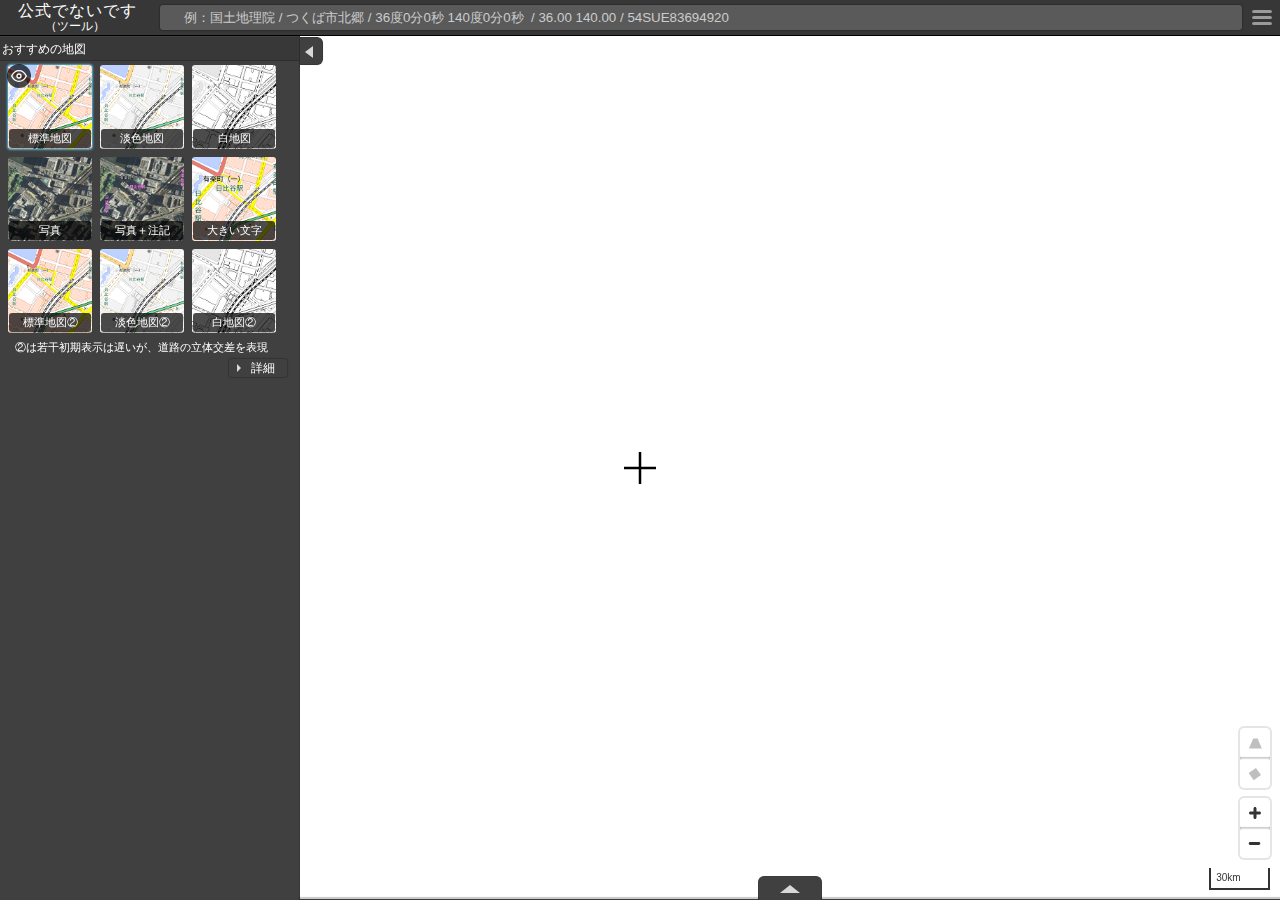
==== commit ecb3333b: "update tools" ====
--- a/tool/index.html
+++ b/tool/index.html
@@ -5,7 +5,11 @@
   <meta name="viewport" content="width=device-width,initial-scale=1.0, ,user-scalable=no" />
   <meta http-equiv="X-UA-Compatible" content="IE=edge" />
   <meta name="description" content="">
-  <title>【試験公開】地理院地図Vector</title>
+  <title>tool</title>
+  <script type="text/javascript">
+    var myobject1 = {};
+    var mystring1 = "";
+  </script>
   <script src='./mapbox/0.52.0/mapbox-gl.js'></script>
   <link href='./mapbox/0.52.0/mapbox-gl.css' rel='stylesheet' />
   <script src='./js/perfect-scrollbar.min.js'></script>
@@ -95,6 +99,41 @@
   <script type="text/javascript">
     if (!GSIBV.application) { window.onload = function () { document.getElementById("incompatible").style.display = 'block'; }; }
   </script>
+
+  <script type="text/javascript">
+    function style_alert() {
+      console.log( document.getElementsByClassName("map"));
+      
+//      console.log( "GSIBV.Map" );
+//      console.log( GSIBV.Map ); //class
+
+      console.log( "GSIBV.Map.Layer" );
+      console.log( GSIBV.Map.Layer );
+      
+      console.log( "GSIBV.CONFIG" );
+      console.log( GSIBV.CONFIG );
+      
+      console.log( "GSIBV.Config" );
+      console.log( GSIBV.Config );
+      
+//      console.log( "GSIBV.VectorTileSource" );
+//      console.log( GSIBV.VectorTileSource ); //class
+      
+//      console.log( "GSIBV.Application" );
+//      console.log( GSIBV.Application ); //class
+
+
+//      console.log( 'MA.DOM.select(".map")' );
+//      console.log( MA.DOM.select(".map") );
+
+//      console.log( GSIBV.Map.map().getStyle() );
+//      console.log( this );
+//      console.log( this._map );//undefined
+//      console.log( mapOptions );// not defined
+//      console.log( this._map.getStyle());
+    }
+  </script>
+
 
 </head>
 <body>
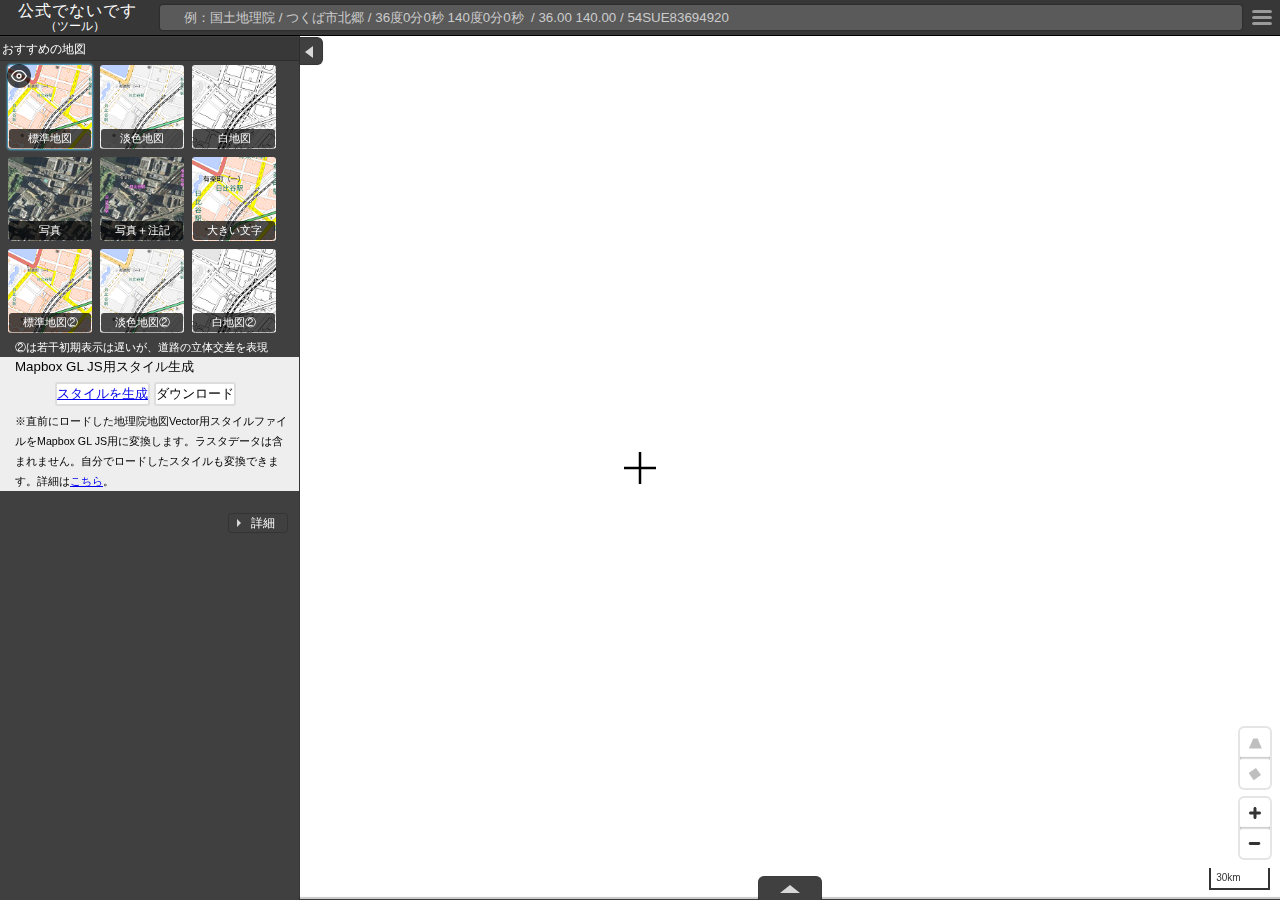
==== commit 947f3016: "update convert tool" ====
--- a/tool/index.html
+++ b/tool/index.html
@@ -9,6 +9,22 @@
   <script type="text/javascript">
     var myobject1 = {};
     var mystring1 = "";
+    
+    function downloadStyle(){
+//	    var mystring1cp = Object.assign({}, mystring1);
+	    mystring1 = mystring1.replace(/std\/\/\//g, "");
+	    mystring1 = mystring1.replace(/pale\/\/\//g, "");
+	    mystring1 = mystring1.replace(/<gsi-vertical>/g, "");
+	    mystring1 = mystring1.replace(/<\/gsi-vertical>/g, "");
+	    var mystring1json = "{\"version\": 8,\"name\": \"Vector\",\"metadata\": {},\"sources\": {\"gsibv-vectortile-source-1-5-18\": {\"type\": \"vector\",\"tiles\": [\"https://cyberjapandata.gsi.go.jp/xyz/experimental_bvmap/{z}/{x}/{y}.pbf\"],\"maxzoom\": 18, \"minzoom\": 4,\"attribution\": \"<a href='https://github.com/gsi-cyberjapan/gsimaps-vector-experiment' target='_blank'>地理院地図Vector（仮称）提供実験</a>\"}},\"sprite\": \"https://cyberjapandata.gsi.go.jp/vector/sprite/std\", \"glyphs\": \"https://cyberjapandata.gsi.go.jp/xyz/noto-jp/{fontstack}/{range}.pbf\",\"layers\": [" + mystring1 + "  ],\"id\": \"gsi-bv\"}";
+	    console.log(mystring1json);
+	    var blob = new Blob([mystring1json], {type: 'application\/json'});
+	    console.log(blob);
+	    var url = URL.createObjectURL(blob);
+	    console.log("生成URL= " + url);
+	    const a = document.getElementById('download');
+	    a.href = window.URL.createObjectURL(blob);
+    };
   </script>
   <script src='./mapbox/0.52.0/mapbox-gl.js'></script>
   <link href='./mapbox/0.52.0/mapbox-gl.css' rel='stylesheet' />
@@ -200,6 +216,14 @@
             </li>
           </ul>
           <div class="note"></div>
+          <div id="style-download">
+            <div>Mapbox GL JS用スタイル生成</div>
+            <ol>
+              <li><a href="#" onclick="downloadStyle()">スタイルを生成</a></li>
+              <li><a id="download" download="style.json">ダウンロード</a></li>
+            </ol>
+            <div class="download-note">※直前にロードした地理院地図Vector用スタイルファイルをMapbox GL JS用に変換します。ラスタデータは含まれません。自分でロードしたスタイルも変換できます。詳細は<a href="https://github.com/mghs15/map2" target="_blank">こちら</a>。</div>
+          </div>
         </div>
         <button class="detail-button">詳細</button>
       </div>
--- a/tool/css/common.css
+++ b/tool/css/common.css
@@ -1092,7 +1092,7 @@
   left: 0;
   top: 0;
   right: 0;
-  height: 345px;
+  height: 500px;
 }
 
 #left-panel #recommend .list {
@@ -1270,6 +1270,40 @@
   padding-right: 10px;
 }
 
+/*スタイルのダウンロード*/
+/*他に、
+#left-panel #recommend
+#left-panel #layer-list
+のheightを調整すること。
+*/
+
+#left-panel #recommend #style-download {
+  position: relative;
+  background-color: #eee;
+  color: #000;
+  font-size: 10pt;
+  line-height: 20px;
+  padding-left: 15px;
+  padding-right: 10px;
+}
+
+#left-panel #recommend #style-download ol {
+  margin: 5px 0px 5px 0px;
+}
+
+#left-panel #recommend #style-download li {
+  display: inline-block;
+  background-color: #fff;
+  padding 0 0.5em 0 0.5em;
+  border: solid 2px #ddd;
+  border-radius: 3px;
+}
+
+#left-panel #recommend #style-download div.download-note {
+  font-size: 8pt;
+}
+
+
 /***********************************************
 レイヤー一覧
 ***********************************************/
@@ -1277,7 +1311,7 @@
 #left-panel #layer-list {
   position: absolute;
   left: 0;
-  top: 345px;
+  top: 500px;
   right: 0;
   bottom: 0;
 }
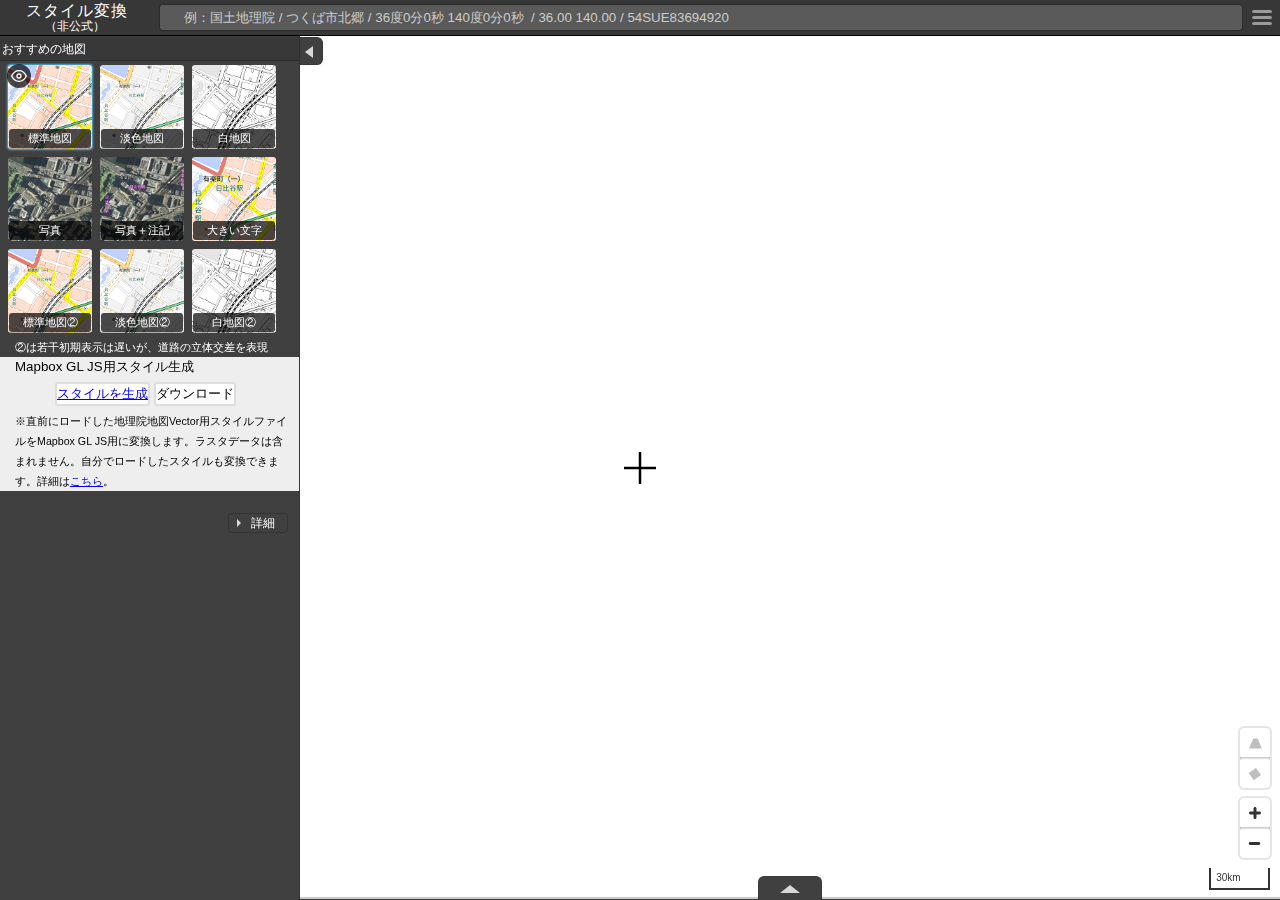
==== commit 3776f065: "fix style source-id" ====
--- a/tool/index.html
+++ b/tool/index.html
@@ -11,12 +11,13 @@
     var mystring1 = "";
     
     function downloadStyle(){
+    	//SPりてファイル、レイヤIDには注意すること
 //	    var mystring1cp = Object.assign({}, mystring1);
 	    mystring1 = mystring1.replace(/std\/\/\//g, "");
 	    mystring1 = mystring1.replace(/pale\/\/\//g, "");
 	    mystring1 = mystring1.replace(/<gsi-vertical>/g, "");
 	    mystring1 = mystring1.replace(/<\/gsi-vertical>/g, "");
-	    var mystring1json = "{\"version\": 8,\"name\": \"Vector\",\"metadata\": {},\"sources\": {\"gsibv-vectortile-source-1-5-18\": {\"type\": \"vector\",\"tiles\": [\"https://cyberjapandata.gsi.go.jp/xyz/experimental_bvmap/{z}/{x}/{y}.pbf\"],\"maxzoom\": 18, \"minzoom\": 4,\"attribution\": \"<a href='https://github.com/gsi-cyberjapan/gsimaps-vector-experiment' target='_blank'>地理院地図Vector（仮称）提供実験</a>\"}},\"sprite\": \"https://cyberjapandata.gsi.go.jp/vector/sprite/std\", \"glyphs\": \"https://cyberjapandata.gsi.go.jp/xyz/noto-jp/{fontstack}/{range}.pbf\",\"layers\": [" + mystring1 + "  ],\"id\": \"gsi-bv\"}";
+	    var mystring1json = "{\"version\": 8,\"name\": \"Vector\",\"metadata\": {},\"sources\": {\"gsibv-vectortile-source-1-4-17\": {\"type\": \"vector\",\"tiles\": [\"https://cyberjapandata.gsi.go.jp/xyz/experimental_bvmap/{z}/{x}/{y}.pbf\"],\"maxzoom\": 18, \"minzoom\": 4,\"attribution\": \"<a href='https://github.com/gsi-cyberjapan/gsimaps-vector-experiment' target='_blank'>地理院地図Vector（仮称）提供実験</a>\"}},\"sprite\": \"https://cyberjapandata.gsi.go.jp/vector/sprite/std\", \"glyphs\": \"https://cyberjapandata.gsi.go.jp/xyz/noto-jp/{fontstack}/{range}.pbf\",\"layers\": [" + mystring1 + "  ],\"id\": \"gsi-bv\"}";
 	    console.log(mystring1json);
 	    var blob = new Blob([mystring1json], {type: 'application\/json'});
 	    console.log(blob);
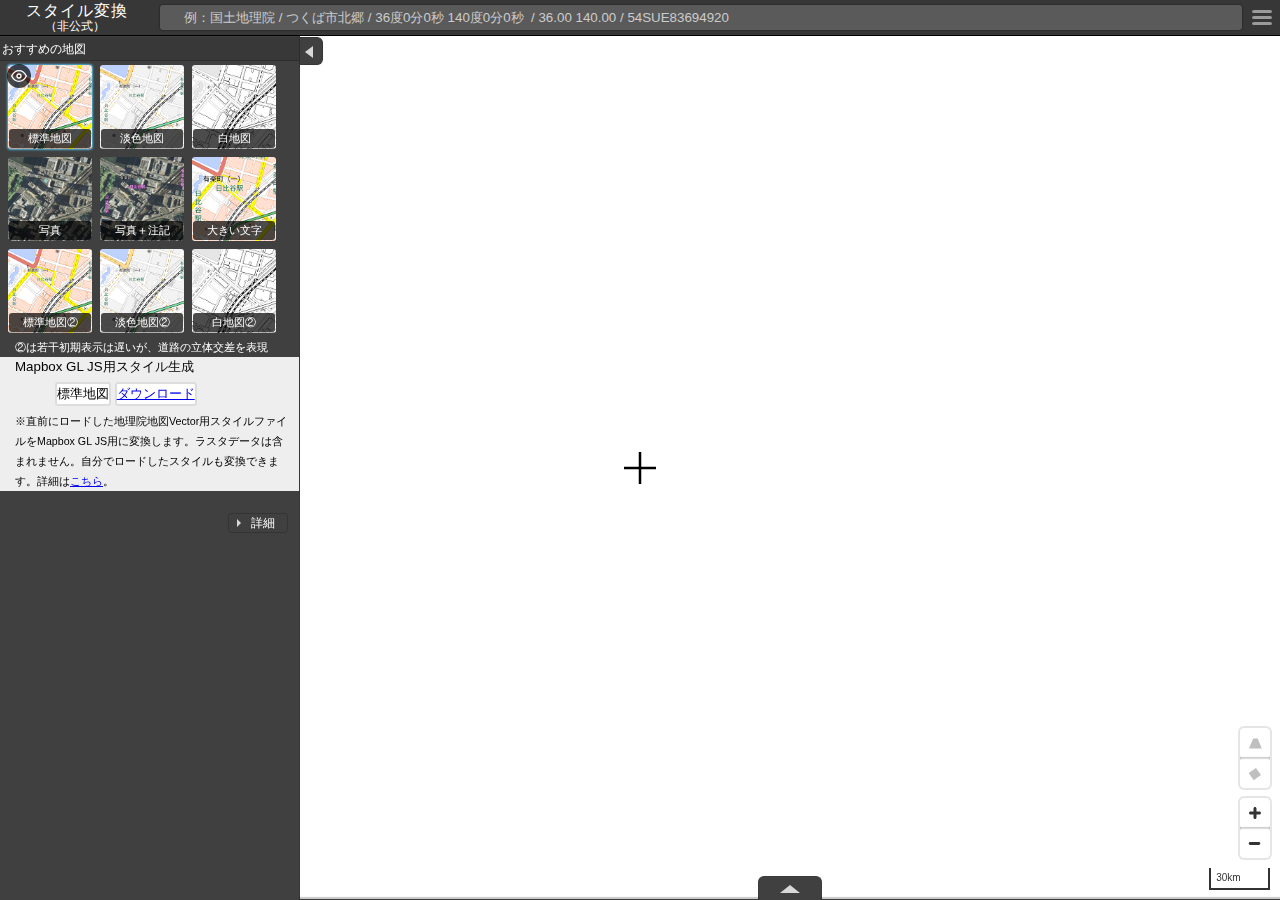
==== commit bc02d97e: "update convert tool" ====
--- a/tool/index.html
+++ b/tool/index.html
@@ -9,15 +9,17 @@
   <script type="text/javascript">
     var myobject1 = {};
     var mystring1 = "";
+    var spriteType = "";
     
+    /*
     function downloadStyle(){
-    	//SPりてファイル、レイヤIDには注意すること
+    	//Spriteファイル、レイヤIDには注意すること
 //	    var mystring1cp = Object.assign({}, mystring1);
 	    mystring1 = mystring1.replace(/std\/\/\//g, "");
 	    mystring1 = mystring1.replace(/pale\/\/\//g, "");
 	    mystring1 = mystring1.replace(/<gsi-vertical>/g, "");
 	    mystring1 = mystring1.replace(/<\/gsi-vertical>/g, "");
-	    var mystring1json = "{\"version\": 8,\"name\": \"Vector\",\"metadata\": {},\"sources\": {\"gsibv-vectortile-source-1-4-17\": {\"type\": \"vector\",\"tiles\": [\"https://cyberjapandata.gsi.go.jp/xyz/experimental_bvmap/{z}/{x}/{y}.pbf\"],\"maxzoom\": 18, \"minzoom\": 4,\"attribution\": \"<a href='https://github.com/gsi-cyberjapan/gsimaps-vector-experiment' target='_blank'>地理院地図Vector（仮称）提供実験</a>\"}},\"sprite\": \"https://cyberjapandata.gsi.go.jp/vector/sprite/std\", \"glyphs\": \"https://cyberjapandata.gsi.go.jp/xyz/noto-jp/{fontstack}/{range}.pbf\",\"layers\": [" + mystring1 + "  ],\"id\": \"gsi-bv\"}";
+	    var mystring1json = "{\"version\": 8,\"name\": \"Vector\",\"metadata\": {},\"sources\": {\"gsibv-vectortile-source-1-4-17\": {\"type\": \"vector\",\"tiles\": [\"https://cyberjapandata.gsi.go.jp/xyz/experimental_bvmap/{z}/{x}/{y}.pbf\"],\"maxzoom\": 18, \"minzoom\": 4,\"attribution\": \"<a href='https://github.com/gsi-cyberjapan/gsimaps-vector-experiment' target='_blank'>地理院地図Vector（仮称）提供実験</a>\"}},\"sprite\": \"https://cyberjapandata.gsi.go.jp/vector/sprite/" + spriteType + "\", \"glyphs\": \"https://cyberjapandata.gsi.go.jp/xyz/noto-jp/{fontstack}/{range}.pbf\",\"layers\": [" + mystring1 + "  ],\"id\": \"gsi-bv\"}";
 	    console.log(mystring1json);
 	    var blob = new Blob([mystring1json], {type: 'application\/json'});
 	    console.log(blob);
@@ -25,7 +27,9 @@
 	    console.log("生成URL= " + url);
 	    const a = document.getElementById('download');
 	    a.href = window.URL.createObjectURL(blob);
+	    console.log("直前に読み込んだスタイルを変換しました。");
     };
+    */
   </script>
   <script src='./mapbox/0.52.0/mapbox-gl.js'></script>
   <link href='./mapbox/0.52.0/mapbox-gl.css' rel='stylesheet' />
@@ -220,7 +224,7 @@
           <div id="style-download">
             <div>Mapbox GL JS用スタイル生成</div>
             <ol>
-              <li><a href="#" onclick="downloadStyle()">スタイルを生成</a></li>
+              <li><a id="createStyle">（選択なし）</a></li>
               <li><a id="download" download="style.json">ダウンロード</a></li>
             </ol>
             <div class="download-note">※直前にロードした地理院地図Vector用スタイルファイルをMapbox GL JS用に変換します。ラスタデータは含まれません。自分でロードしたスタイルも変換できます。詳細は<a href="https://github.com/mghs15/map2" target="_blank">こちら</a>。</div>
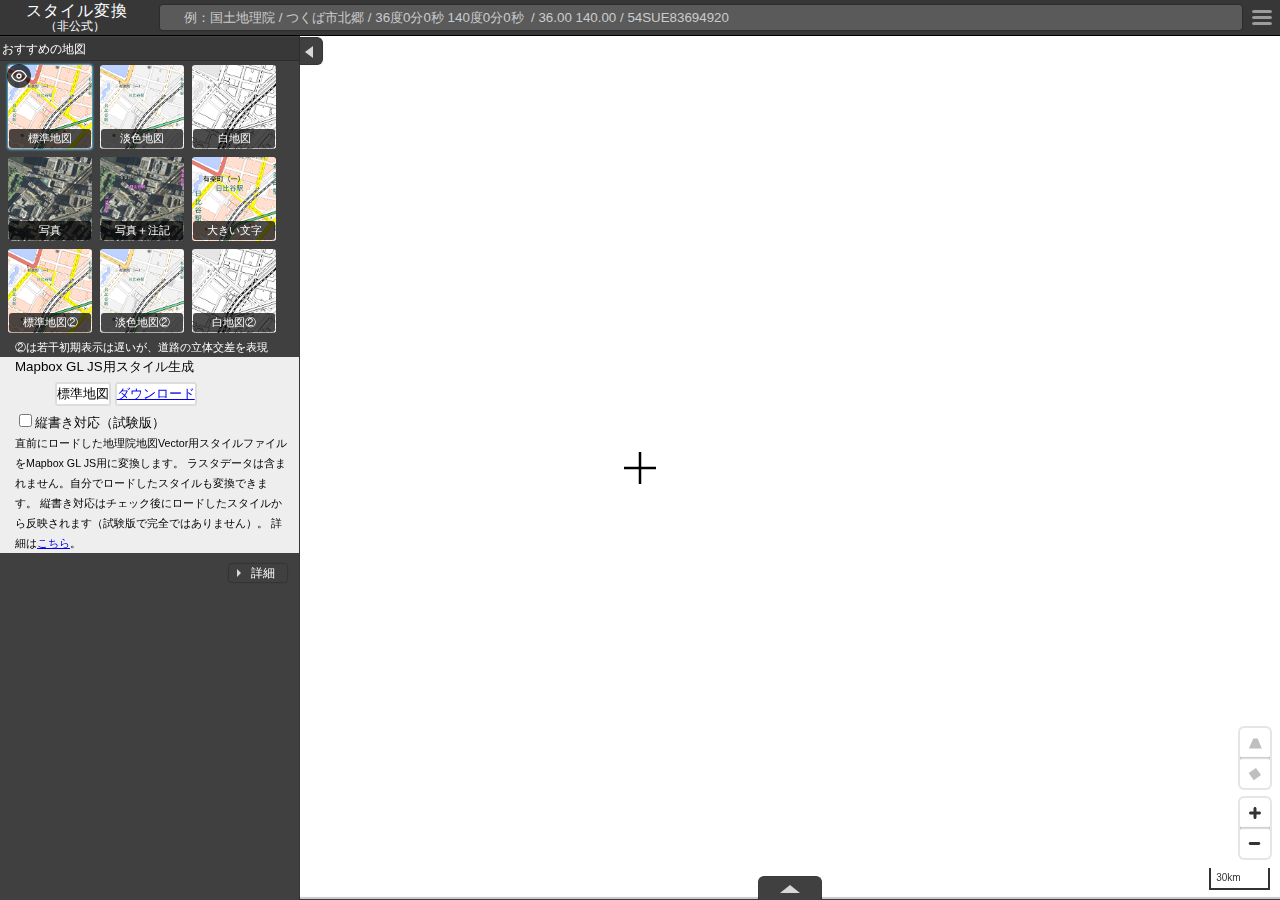
==== commit 2a7a62a7: "update tool" ====
--- a/tool/index.html
+++ b/tool/index.html
@@ -227,7 +227,13 @@
               <li><a id="createStyle">（選択なし）</a></li>
               <li><a id="download" download="style.json">ダウンロード</a></li>
             </ol>
-            <div class="download-note">※直前にロードした地理院地図Vector用スタイルファイルをMapbox GL JS用に変換します。ラスタデータは含まれません。自分でロードしたスタイルも変換できます。詳細は<a href="https://github.com/mghs15/map2" target="_blank">こちら</a>。</div>
+            <input type="checkbox" id="verticalFragCheck"><label for="verticalFragCheck">縦書き対応（試験版）</label>
+            <div class="download-note">
+              直前にロードした地理院地図Vector用スタイルファイルをMapbox GL JS用に変換します。
+              ラスタデータは含まれません。自分でロードしたスタイルも変換できます。
+              縦書き対応はチェック後にロードしたスタイルから反映されます（試験版で完全ではありません）。
+              詳細は<a href="https://github.com/mghs15/map2" target="_blank">こちら</a>。
+            </div>
           </div>
         </div>
         <button class="detail-button">詳細</button>
--- a/tool/css/common.css
+++ b/tool/css/common.css
@@ -1092,7 +1092,7 @@
   left: 0;
   top: 0;
   right: 0;
-  height: 500px;
+  height: 550px;
 }
 
 #left-panel #recommend .list {
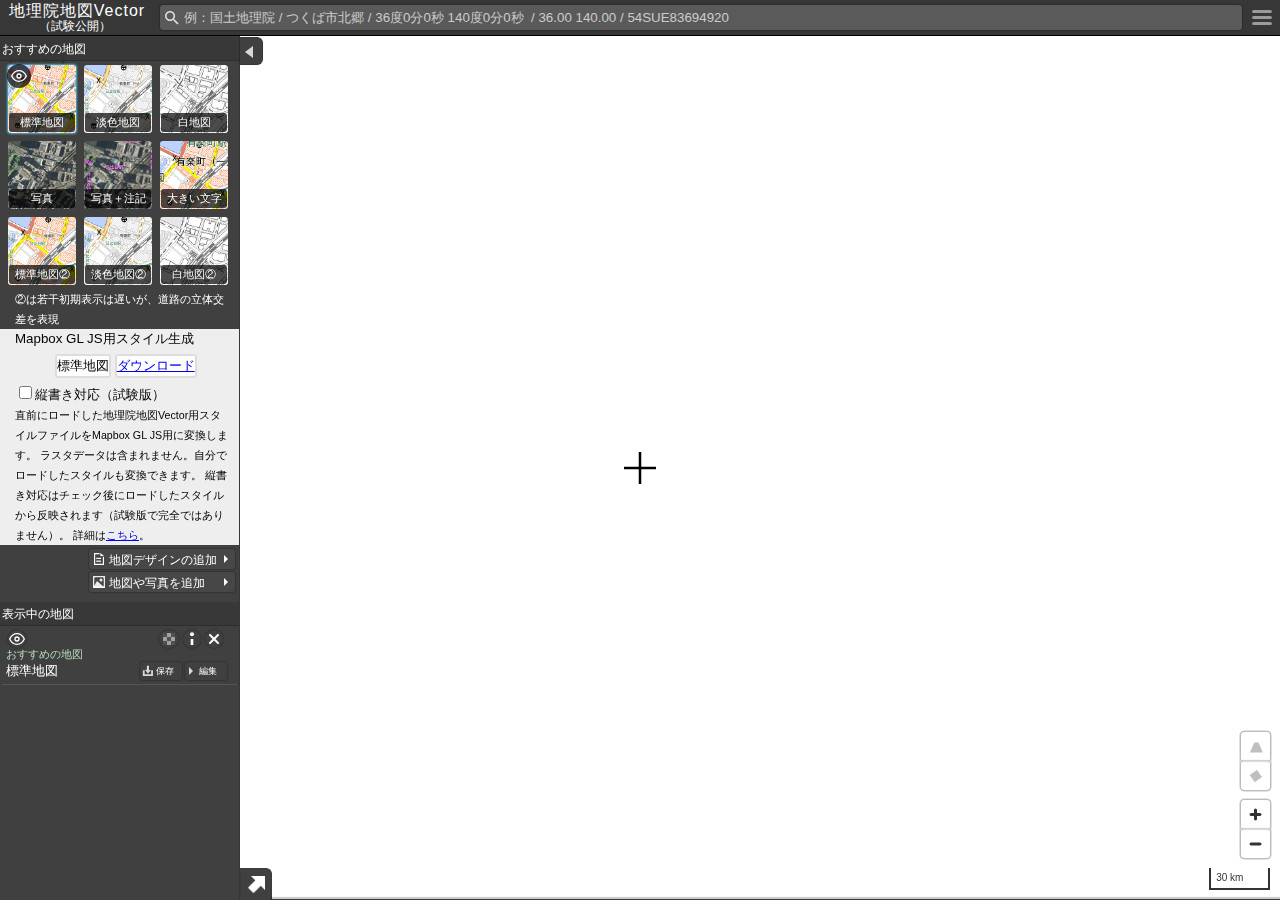
==== commit ce63e7a2: "Update tools" ====
--- a/tool/index.html
+++ b/tool/index.html
@@ -4,37 +4,17 @@
   <meta http-equiv="Content-Type" content="text/html; charset=utf-8" />
   <meta name="viewport" content="width=device-width,initial-scale=1.0, ,user-scalable=no" />
   <meta http-equiv="X-UA-Compatible" content="IE=edge" />
-  <meta name="description" content="">
-  <title>tool</title>
-  <script type="text/javascript">
-    var myobject1 = {};
-    var mystring1 = "";
-    var spriteType = "";
-    
-    /*
-    function downloadStyle(){
-    	//Spriteファイル、レイヤIDには注意すること
-//	    var mystring1cp = Object.assign({}, mystring1);
-	    mystring1 = mystring1.replace(/std\/\/\//g, "");
-	    mystring1 = mystring1.replace(/pale\/\/\//g, "");
-	    mystring1 = mystring1.replace(/<gsi-vertical>/g, "");
-	    mystring1 = mystring1.replace(/<\/gsi-vertical>/g, "");
-	    var mystring1json = "{\"version\": 8,\"name\": \"Vector\",\"metadata\": {},\"sources\": {\"gsibv-vectortile-source-1-4-17\": {\"type\": \"vector\",\"tiles\": [\"https://cyberjapandata.gsi.go.jp/xyz/experimental_bvmap/{z}/{x}/{y}.pbf\"],\"maxzoom\": 18, \"minzoom\": 4,\"attribution\": \"<a href='https://github.com/gsi-cyberjapan/gsimaps-vector-experiment' target='_blank'>地理院地図Vector（仮称）提供実験</a>\"}},\"sprite\": \"https://cyberjapandata.gsi.go.jp/vector/sprite/" + spriteType + "\", \"glyphs\": \"https://cyberjapandata.gsi.go.jp/xyz/noto-jp/{fontstack}/{range}.pbf\",\"layers\": [" + mystring1 + "  ],\"id\": \"gsi-bv\"}";
-	    console.log(mystring1json);
-	    var blob = new Blob([mystring1json], {type: 'application\/json'});
-	    console.log(blob);
-	    var url = URL.createObjectURL(blob);
-	    console.log("生成URL= " + url);
-	    const a = document.getElementById('download');
-	    a.href = window.URL.createObjectURL(blob);
-	    console.log("直前に読み込んだスタイルを変換しました。");
-    };
-    */
-  </script>
-  <script src='./mapbox/0.52.0/mapbox-gl.js'></script>
-  <link href='./mapbox/0.52.0/mapbox-gl.css' rel='stylesheet' />
+  <meta name="description" content="自分で地図をデザインすることができる新たな地図閲覧サイトです。白地図や、写真に地名を重ねた地図など、学校教育現場や防災分野で活用できる地図を簡単に作成できます。">
+  <meta name="keywords" content="地理院地図ベクター,地理院地図ベクタ,地理院地図ベクトル,地理院地図">
+  
+  <title>地理院地図Vector｜国土地理院</title>
+  <script src='./mapbox/1.8.1/mapbox-gl.js'></script>
+  <link href='./mapbox/1.8.1/mapbox-gl.css' rel='stylesheet' />
+  
   <script src='./js/perfect-scrollbar.min.js'></script>
   <link href='./js/perfect-scrollbar.css' rel='stylesheet' />
+
+  <script type="text/javascript" src="./js/encoding/encoding.js"></script>
 
 
   <script type="text/javascript" src="./js/src/util/ma.js"></script>
@@ -42,6 +22,7 @@
   
   <script type="text/javascript" src="./js/src/gsibv.js"></script>
   <script type="text/javascript" src="./js/src/util/addresssearcher.js"></script>
+  <script type="text/javascript" src="./js/src/util/demloader.js"></script>
 
   <!-- MAP -->
   <script type="text/javascript" src="./js/src/map/map.js"></script>
@@ -57,11 +38,16 @@
   <script type="text/javascript" src="./js/src/map/layer-geojson.js"></script>
   <script type="text/javascript" src="./js/src/map/layer-tilegeojson.js"></script>
   <script type="text/javascript" src="./js/src/map/layer-multi.js"></script>
+  <script type="text/javascript" src="./js/src/map/layer-tileimage.js"></script>
+  <script type="text/javascript" src="./js/src/map/layer-freerelief.js"></script>
+  <script type="text/javascript" src="./js/src/map/layer-tilevector.js"></script>
   <script type="text/javascript" src="./js/src/map/control-layer.js"></script>
   <script type="text/javascript" src="./js/src/map/layer-searchresult.js"></script>
   <script type="text/javascript" src="./js/proj4js-combined.js"></script>
   <script type="text/javascript" src="./js/src/map/util.js"></script>
   <script type="text/javascript" src="./js/src/map/control.js"></script>
+  <script type="text/javascript" src="./js/src/map/control-gps.js"></script>
+  <script type="text/javascript" src="./js/src/map/hanreiloader.js"></script>
   <script type="text/javascript" src="./js/togeojson.js"></script>
 
   <!-- DATA -->
@@ -82,8 +68,15 @@
   <script type="text/javascript" src="./js/src/ui/dialog/help.js"></script>
   <script type="text/javascript" src="./js/src/ui/dialog/savedata.js"></script>
   <script type="text/javascript" src="./js/src/ui/dialog/opendata.js"></script>
+  <script type="text/javascript" src="./js/src/ui/dialog/openfile.js"></script>
+  <script type="text/javascript" src="./js/src/ui/dialog/savefile.js"></script>
   <script type="text/javascript" src="./js/src/ui/dialog/newdata.js"></script>
   <script type="text/javascript" src="./js/src/ui/dialog/layertree.js"></script>
+  <script type="text/javascript" src="./js/src/ui/dialog/freerelief.js"></script>
+  <script type="text/javascript" src="./js/src/ui/dialog/dsloret.js"></script>
+  <script type="text/javascript" src="./js/src/ui/dialog/layerinfowindow.js"></script>
+  <script type="text/javascript" src="./js/src/ui/dialog/sakuzueditinfo.js"></script>
+  <script type="text/javascript" src="./js/src/ui/dialog/sakuzu.js"></script>
   <script type="text/javascript" src="./js/src/ui/input/input.js"></script>
   <script type="text/javascript" src="./js/src/ui/input/color.js"></script>
   <script type="text/javascript" src="./js/src/ui/input/colorpicker.js"></script>
@@ -100,18 +93,54 @@
   <script type="text/javascript" src="./js/src/ui/leftpanel.js"></script>
   <script type="text/javascript" src="./js/src/ui/mainmenu.js"></script>
   <script type="text/javascript" src="./js/src/ui/edit/editlayerview.js"></script>
+  <script type="text/javascript" src="./js/src/ui/edit/sortmanager.js"></script>
   <script type="text/javascript" src="./js/src/ui/edit/styleeditor.js"></script>
   <script type="text/javascript" src="./js/src/ui/edit/base.js"></script>
   <script type="text/javascript" src="./js/src/ui/edit/symbol.js"></script>
   <script type="text/javascript" src="./js/src/ui/edit/fill.js"></script>
   <script type="text/javascript" src="./js/src/ui/edit/line.js"></script>
 
-
-  <script type="text/javascript" src="./data/muni.js"></script>
+  <!-- 作図 -->
+  <script type="text/javascript" src="./js/src/map/draw/feature.js"></script>
+  <script type="text/javascript" src="./js/src/map/draw/line.js"></script>
+  <script type="text/javascript" src="./js/src/map/draw/polygon.js"></script>
+  <script type="text/javascript" src="./js/src/map/draw/multipolygon.js"></script>
+  <script type="text/javascript" src="./js/src/map/draw/marker.js"></script>
+  <script type="text/javascript" src="./js/src/map/draw/divmarker.js"></script>
+  <script type="text/javascript" src="./js/src/map/draw/circle.js"></script>
+  <script type="text/javascript" src="./js/src/map/draw/circlemarker.js"></script>
+  <script type="text/javascript" src="./js/src/map/draw/manager.js"></script>
+  <script type="text/javascript" src="./js/src/map/draw/layer.js"></script>
+
+  <script type="text/javascript" src="./js/src/map/draw/control.js"></script>
+  <script type="text/javascript" src="./js/src/map/draw/tooltip.js"></script>
+  
+  <script type="text/javascript" src="./js/src/map/draw/drawer/feature.js"></script>
+  <script type="text/javascript" src="./js/src/map/draw/drawer/marker.js"></script>
+  <script type="text/javascript" src="./js/src/map/draw/drawer/line.js"></script>
+  <script type="text/javascript" src="./js/src/map/draw/drawer/polygon.js"></script>
+
+  <script type="text/javascript" src="./js/src/map/draw/edit/feature.js"></script>
+  <script type="text/javascript" src="./js/src/map/draw/edit/marker.js"></script>
+  <script type="text/javascript" src="./js/src/map/draw/edit/divmarker.js"></script>
+  <script type="text/javascript" src="./js/src/map/draw/edit/line.js"></script>
+  <script type="text/javascript" src="./js/src/map/draw/edit/polygon.js"></script>
+  <script type="text/javascript" src="./js/src/map/draw/edit/multipolygon.js"></script>
+  <script type="text/javascript" src="./js/src/map/draw/edit/circle.js"></script>
+
+  <!-- 計測用 -->
+  <script type="text/javascript" src="./js/src/util/measure.js"></script>
+
+  <!-- その他 -->
+  <script type="text/javascript" src="./js/src/util/file.js"></script>
+  <script type="text/javascript" src="./js/src/util/additional.js"></script>
+  <!-- 住所取得用muni.js -->
+  <script type="text/javascript" src="https://maps.gsi.go.jp/js/muni.js"></script>
 
   <link href='./css/common.css' rel='stylesheet' />
   <link href='./css/help.css' rel='stylesheet' />
   <script type="text/javascript" src="./data/config.js"></script>
+  <script type="text/javascript" src="./data/sakuzu/config.js"></script>
   <script type="text/javascript" src="./data/lang-ja.js"></script>
   <script type="text/javascript" src="./data/lang-en.js"></script>
   <script type="text/javascript" src="./js/gsimaps-bvtile.js"></script>
@@ -120,7 +149,6 @@
   <script type="text/javascript">
     if (!GSIBV.application) { window.onload = function () { document.getElementById("incompatible").style.display = 'block'; }; }
   </script>
-
   <script type="text/javascript">
     function style_alert() {
       console.log( document.getElementsByClassName("map"));
@@ -155,7 +183,6 @@
     }
   </script>
 
-
 </head>
 <body>
   
@@ -167,7 +194,7 @@
   <div id="main">
 
     <div id="header">
-      <a href="" class="logo">
+      <a href="" class="logo" title="初期表示に戻ります">
         <div class="logo-1">地理院地図Vector</div>
         <div class="logo-2">（試験公開）</div>
       </a>
@@ -202,80 +229,116 @@
       </div>
     </div>
 
+    <div class="print-header">
+        <table>
+          <tbody>
+            <tr>
+              <td style="text-align: left;"><img src="image/print/title.png"></td>
+              <td style="width: 240px;"><span class="no_print">用紙サイズ：</span>
+                <select class="no_print size">
+                  <option value="A4_portrait">A4縦(標準)</option>
+                  <option value="A4_landscape">A4横(標準)</option>
+                  <option value="A3_portrait">A3縦(標準)</option>
+                  <option value="A3_landscape">A3横(標準)</option>
+                  <option value="A2_portrait">A2縦(標準)</option>
+                  <option value="A2_landscape">A2横(標準)</option>
+                  <option value="A1_portrait">A1縦(標準)</option>
+                  <option value="A1_landscape">A1横(標準)</option>
+                  <option value="A0_portrait">A0縦(標準)</option>
+                  <option value="A0_landscape">A0横(標準)</option>
+                </select>
+              </td>
+              <td style="width: 64px;"><button class="no_print print">印刷</button></td>
+              <td style="width: 120px;"><button class="no_print back" style="white-space: nowrap;">元の画面に戻る</button></td>
+            </tr>
+            <tr>
+              <td colspan="4" class="no_print" style="text-align: left;">「用紙サイズ」で選択したサイズや向きで印刷するには、プリンターのプロパティで用紙サイズや向きを設定する必要があります。</td></tr>
+              <tr>
+                <td colspan="4" class="no_print" style="text-align: right;"><input class="normalcheck white" type="checkbox" id="gsi_print_directionsign"><label for="gsi_print_directionsign">方位記号を追加</label></td>
+              </tr>
+            </tbody>
+        </table>
+    </div>
+    
     <div class="content">
       <div class="map"></div>
     </div>
 
     <div id="left-panel">
       <a class="toggle-button" href="javascript:void(0);"></a>
-      <div id="recommend" class="panel">
-        <div class="header">おすすめの地図</div>
-        <div class="list">
-          <ul>
-            <li>
-              <a href="javascript:void(0);">
-                <div class="state-visible"></div>
-                <img src="./image/thumb/std.png">
-                <div class="title"></div>
-              </a>
-            </li>
-          </ul>
-          <div class="note"></div>
-          <div id="style-download">
-            <div>Mapbox GL JS用スタイル生成</div>
-            <ol>
-              <li><a id="createStyle">（選択なし）</a></li>
-              <li><a id="download" download="style.json">ダウンロード</a></li>
-            </ol>
-            <input type="checkbox" id="verticalFragCheck"><label for="verticalFragCheck">縦書き対応（試験版）</label>
-            <div class="download-note">
-              直前にロードした地理院地図Vector用スタイルファイルをMapbox GL JS用に変換します。
-              ラスタデータは含まれません。自分でロードしたスタイルも変換できます。
-              縦書き対応はチェック後にロードしたスタイルから反映されます（試験版で完全ではありません）。
-              詳細は<a href="https://github.com/mghs15/map2" target="_blank">こちら</a>。
+      <div class="scroll">
+        <div id="recommend" class="panel">
+          <div class="header">おすすめの地図</div>
+          <div class="list">
+            <ul>
+              <li>
+                <a href="javascript:void(0);">
+                  <div class="state-visible"></div>
+                  <img src="./image/thumb/std.png">
+                  <div class="title"></div>
+                </a>
+              </li>
+            </ul>
+            <div class="note"></div>
+            <div id="style-download">
+              <div>Mapbox GL JS用スタイル生成</div>
+              <ol>
+                <li><a id="createStyle">（選択なし）</a></li>
+                <li><a id="download" download="style.json">ダウンロード</a></li>
+              </ol>
+              <input type="checkbox" id="verticalFragCheck"><label for="verticalFragCheck">縦書き対応（試験版）</label>
+              <div class="download-note">
+                直前にロードした地理院地図Vector用スタイルファイルをMapbox GL JS用に変換します。
+                ラスタデータは含まれません。自分でロードしたスタイルも変換できます。
+                縦書き対応はチェック後にロードしたスタイルから反映されます（試験版で完全ではありません）。
+                詳細は<a href="https://github.com/mghs15/map2" target="_blank">こちら</a>。
+              </div>
             </div>
           </div>
-        </div>
-        <button class="detail-button">詳細</button>
-      </div>
-      <div id="layer-list" class="panel">
-        <div class="header"><span>表示中の地図</span>
-          <button class="new-data-button" title="新しいスタイルを作成"></button>
-          <button class="open-data-button" title="スタイルファイルを読み込む"></button>
-          <button class="select-layer-button" href="javascript:void(0);">地図や写真を追加</button>
-        </div>
-        <div class="list">
-          <ul>
-            <li class="layer">
-              <div class="layer-info">
-                <!--span class="type">----</span-->
-                <div class="control">
-                  <button title="表示切替" class="button visible-button"></button>
-                  <button title="透過率指定" class="button opacity-button"></button>
-                  <button title="情報表示" class="button info-button"></button>
-                  <button title="このレイヤーを削除" class="button remove-button"></button>
-                  <button title="このレイヤーを上に移動" class="button up-button"></button>
-                  <button title="このレイヤーを下に移動" class="button down-button"></button>
+          <button class="detail-button">詳細</button>
+          <button class="style-add-button">地図デザインの追加</button>
+          <button class="select-layer-button">地図や写真を追加</button>
+        </div>
+        <div id="layer-list" class="panel">
+          <div class="header"><span>表示中の地図</span>
+            <!--button class="new-data-button" title="新しいスタイルを作成"></button>
+            <button class="open-data-button" title="スタイルファイルを読み込む"></button>
+            <button class="select-layer-button" href="javascript:void(0);">地図や写真を追加</button-->
+          </div>
+          <div class="list">
+            <ul>
+              <li class="layer">
+                <div class="layer-info">
+                  <!--span class="type">----</span-->
+                  <div class="control">
+                    <button title="表示切替" class="button visible-button"></button>
+                    <button title="透過率指定" class="button opacity-button"></button>
+                    <button title="情報表示" class="button info-button"></button>
+                    <button title="このレイヤーを削除" class="button remove-button"></button>
+                    <button title="このレイヤーを上に移動" class="button up-button"></button>
+                    <button title="このレイヤーを下に移動" class="button down-button"></button>
+                  </div>
+                  <div class="pankuzu"></div>
+                  <div class="title">----</div>
+                  <button title="保存" class="button save-button">保存</button>
+                  <button title="編集" class="button edit-button">編集</button>
+                  <div class="opacity-slider-frame"><span class="caption">不透明度</span><span class="value"></span>% <div class="opacity-slider"></div>
+                  </div>
                 </div>
-                <div class="pankuzu"></div>
-                <div class="title">----</div>
-                <button title="編集" class="button edit-button">編集</button>
-                <div class="opacity-slider-frame"><span class="caption">不透明度</span><span class="value"></span>% <div class="opacity-slider"></div>
+                <div class="layer-edit-list-frame">
+                  <div class="header">
+                    <div>
+                      <input type="text" name="filter-query" placeholder="例：国道 / 城跡 / 広葉樹林">
+                    </div>
+                    <!--button title="編集したスタイルを保存" class="save-button"></button-->
+                    <button title="メニューを開く" class="menu-button"></button>
+                  </div>
+                  <div class="contents"></div>
                 </div>
-              </div>
-              <div class="layer-edit-list-frame">
-                <div class="header">
-                  <div>
-                    <input type="text" name="filter-query" placeholder="例：国道 / 城跡 / 広葉樹林">
-                  </div>
-                  <button title="編集したスタイルを保存" class="save-button"></button>
-                  <button title="メニューを開く" class="menu-button"></button>
-                </div>
-                <div class="contents"></div>
-              </div>
-            </li>
-          </ul>
-
+              </li>
+            </ul>
+
+          </div>
         </div>
       </div>
     </div>
@@ -291,7 +354,7 @@
           <tr>
             <td>
               <table>
-                <tr>
+                <tr class="addr row">
                   <th>
                     <div class="key addr">住所</div>
                   </th>
@@ -299,7 +362,7 @@
                     <div class="value addr"></div>
                   </td>
                 </tr>
-                <tr>
+                <tr class="pos row">
                   <th>
                     <div class="key pos">位置</div>
                   </th>
@@ -312,7 +375,7 @@
                     </div>
                   </td>
                 </tr>
-                <tr>
+                <tr class="utm row">
                   <th>
                     <div class="key utmpoint">UTMポイント</div>
                   </th>
@@ -320,7 +383,7 @@
                     <div class="value utmpoint"></div>
                   </td>
                 </tr>
-                <tr>
+                <tr class="elevation row">
                   <th>
                     <div class="key elevation">標高</div>
                   </th>
@@ -346,6 +409,7 @@
       </div>
     </div>
 
+    
     <div class="context-menu-layer-info">
       <a href="javascript:void(0);" class="button close-button"></a>
       <div class="scroll-frame">
@@ -377,7 +441,31 @@
     </div>
 
     <div id="template">
-
+      <!-- 指定緊急避難場所 免責事項・ご利用上の注意 -->
+      <div class="evac">
+        <div>
+        地理院地図に掲載されている指定緊急避難場所データ（以下、「本データ」といいます）を利用される場合は、<a href="http://www.gsi.go.jp/kikakuchousei/kikakuchousei40182.html" target="blank">国土地理院コンテンツ利用規約</a>のほか、以下のご利用上の注意をご確認いただき、内容に同意された場合のみご利用ください。
+        </div>
+        <div style="margin: 5px 18px 0px 0px;">
+          <div>【ご利用上の注意】</div>
+            <ol>
+              <li value="1">本データは、災害対策基本法第49条の4に基づき市町村長が指定した指定緊急避難場所の情報を各市町村に提供いただき、当該市町村に確認の上、地図上に表示したものです。最新の状況などは当該市町村にご確認ください。</li>
+              <li value="2">本データを、ダウンロードや印刷等を行い国土地理院サーバ外で利用される場合は、本データの更新にあわせて最新の情報をご利用ください（参照：<a href="https://hinan.gsi.go.jp/hinanjocjp/hinanbasho/koukaidate.html" target="blank">市町村別公開日・更新日一覧</a>）。</li>
+              <li value="3">指定緊急避難場所は、災害種別ごとに指定されています。本データをダウンロードや印刷等を行い国土地理院サーバ外で利用される場合、指定された災害種別を利用者が正確に理解できるよう、十分にご留意ください。</li>
+            </ol>
+        </div>
+        <div style="margin: 0px 18px 0px 0px;">
+          <div>【データについて】</div>
+            <ol>
+              <li value="1"><a href="http://www.gsi.go.jp/bousaichiri/hinanbasho.html" target="blank">「指定緊急避難場所」について</a></li>
+              <li value="2"><a href="http://www.gsi.go.jp/bousaichiri/hinanbasho-help.html" target="blank">利用方法</a></li>
+              <li value="3"><a href="https://hinan.gsi.go.jp/hinanjocjp/hinanbasho/koukaidate.html" target="blank">市町村別公開日・更新日一覧</a></li>
+              <li value="4"><a href="https://geoinfo2.gsi.go.jp/contact/Inquiry2.aspx?pcode=1004&amp;bcode=100411&amp;mcode=10041101" target="blank">お問い合わせ</a></li>
+            </ol>
+        </div>
+      </div>
+
+      <!-- Edit -->
       <div class="edit-frame edit-line">
         <h3 class="edit-line">
           <input type="checkbox" name="line-visible" class="normalcheck"><label class="line-visible">線を表示</label>
--- a/tool/mapbox/1.8.1/mapbox-gl.css
+++ b/tool/mapbox/1.8.1/mapbox-gl.css
@@ -0,0 +1 @@
+.mapboxgl-map{font:12px/20px Helvetica Neue,Arial,Helvetica,sans-serif;overflow:hidden;position:relative;-webkit-tap-highlight-color:rgba(0,0,0,0);text-align:left}.mapboxgl-map:-webkit-full-screen{width:100%;height:100%}.mapboxgl-canary{background-color:salmon}.mapboxgl-canvas-container.mapboxgl-interactive,.mapboxgl-ctrl-group button.mapboxgl-ctrl-compass{cursor:-webkit-grab;cursor:-moz-grab;cursor:grab;-moz-user-select:none;-webkit-user-select:none;-ms-user-select:none;user-select:none}.mapboxgl-canvas-container.mapboxgl-interactive.mapboxgl-track-pointer{cursor:pointer}.mapboxgl-canvas-container.mapboxgl-interactive:active,.mapboxgl-ctrl-group button.mapboxgl-ctrl-compass:active{cursor:-webkit-grabbing;cursor:-moz-grabbing;cursor:grabbing}.mapboxgl-canvas-container.mapboxgl-touch-zoom-rotate,.mapboxgl-canvas-container.mapboxgl-touch-zoom-rotate .mapboxgl-canvas{touch-action:pan-x pan-y}.mapboxgl-canvas-container.mapboxgl-touch-drag-pan,.mapboxgl-canvas-container.mapboxgl-touch-drag-pan .mapboxgl-canvas{touch-action:pinch-zoom}.mapboxgl-canvas-container.mapboxgl-touch-zoom-rotate.mapboxgl-touch-drag-pan,.mapboxgl-canvas-container.mapboxgl-touch-zoom-rotate.mapboxgl-touch-drag-pan .mapboxgl-canvas{touch-action:none}.mapboxgl-ctrl-bottom-left,.mapboxgl-ctrl-bottom-right,.mapboxgl-ctrl-top-left,.mapboxgl-ctrl-top-right{position:absolute;pointer-events:none;z-index:2}.mapboxgl-ctrl-top-left{top:0;left:0}.mapboxgl-ctrl-top-right{top:0;right:0}.mapboxgl-ctrl-bottom-left{bottom:0;left:0}.mapboxgl-ctrl-bottom-right{right:0;bottom:0}.mapboxgl-ctrl{clear:both;pointer-events:auto;transform:translate(0)}.mapboxgl-ctrl-top-left .mapboxgl-ctrl{margin:10px 0 0 10px;float:left}.mapboxgl-ctrl-top-right .mapboxgl-ctrl{margin:10px 10px 0 0;float:right}.mapboxgl-ctrl-bottom-left .mapboxgl-ctrl{margin:0 0 10px 10px;float:left}.mapboxgl-ctrl-bottom-right .mapboxgl-ctrl{margin:0 10px 10px 0;float:right}.mapboxgl-ctrl-group{border-radius:4px;background:#fff}.mapboxgl-ctrl-group:not(:empty){-moz-box-shadow:0 0 2px rgba(0,0,0,.1);-webkit-box-shadow:0 0 2px rgba(0,0,0,.1);box-shadow:0 0 0 2px rgba(0,0,0,.1)}@media (-ms-high-contrast:active){.mapboxgl-ctrl-group:not(:empty){box-shadow:0 0 0 2px ButtonText}}.mapboxgl-ctrl-group button{width:29px;height:29px;display:block;padding:0;outline:none;border:0;box-sizing:border-box;background-color:transparent;cursor:pointer}.mapboxgl-ctrl-group button+button{border-top:1px solid #ddd}.mapboxgl-ctrl button .mapboxgl-ctrl-icon{display:block;width:100%;height:100%;background-repeat:no-repeat;background-position:50%}@media (-ms-high-contrast:active){.mapboxgl-ctrl-icon{background-color:transparent}.mapboxgl-ctrl-group button+button{border-top:1px solid ButtonText}}.mapboxgl-ctrl button::-moz-focus-inner{border:0;padding:0}.mapboxgl-ctrl-group button:focus{box-shadow:0 0 2px 2px #0096ff}.mapboxgl-ctrl button:disabled{cursor:not-allowed}.mapboxgl-ctrl button:disabled .mapboxgl-ctrl-icon{opacity:.25}.mapboxgl-ctrl button:not(:disabled):hover{background-color:rgba(0,0,0,.05)}.mapboxgl-ctrl-group button:focus:focus-visible{box-shadow:0 0 2px 2px #0096ff}.mapboxgl-ctrl-group button:focus:not(:focus-visible){box-shadow:none}.mapboxgl-ctrl-group button:focus:first-child{border-radius:4px 4px 0 0}.mapboxgl-ctrl-group button:focus:last-child{border-radius:0 0 4px 4px}.mapboxgl-ctrl-group button:focus:only-child{border-radius:inherit}.mapboxgl-ctrl button.mapboxgl-ctrl-zoom-out .mapboxgl-ctrl-icon{background-image:url("data:image/svg+xml;charset=utf-8,%3Csvg width='29' height='29' viewBox='0 0 29 29' xmlns='http://www.w3.org/2000/svg' fill='%23333'%3E%3Cpath d='M10 13c-.75 0-1.5.75-1.5 1.5S9.25 16 10 16h9c.75 0 1.5-.75 1.5-1.5S19.75 13 19 13h-9z'/%3E%3C/svg%3E")}.mapboxgl-ctrl button.mapboxgl-ctrl-zoom-in .mapboxgl-ctrl-icon{background-image:url("data:image/svg+xml;charset=utf-8,%3Csvg width='29' height='29' viewBox='0 0 29 29' xmlns='http://www.w3.org/2000/svg' fill='%23333'%3E%3Cpath d='M14.5 8.5c-.75 0-1.5.75-1.5 1.5v3h-3c-.75 0-1.5.75-1.5 1.5S9.25 16 10 16h3v3c0 .75.75 1.5 1.5 1.5S16 19.75 16 19v-3h3c.75 0 1.5-.75 1.5-1.5S19.75 13 19 13h-3v-3c0-.75-.75-1.5-1.5-1.5z'/%3E%3C/svg%3E")}@media (-ms-high-contrast:active){.mapboxgl-ctrl button.mapboxgl-ctrl-zoom-out .mapboxgl-ctrl-icon{background-image:url("data:image/svg+xml;charset=utf-8,%3Csvg width='29' height='29' viewBox='0 0 29 29' xmlns='http://www.w3.org/2000/svg' fill='%23fff'%3E%3Cpath d='M10 13c-.75 0-1.5.75-1.5 1.5S9.25 16 10 16h9c.75 0 1.5-.75 1.5-1.5S19.75 13 19 13h-9z'/%3E%3C/svg%3E")}.mapboxgl-ctrl button.mapboxgl-ctrl-zoom-in .mapboxgl-ctrl-icon{background-image:url("data:image/svg+xml;charset=utf-8,%3Csvg width='29' height='29' viewBox='0 0 29 29' xmlns='http://www.w3.org/2000/svg' fill='%23fff'%3E%3Cpath d='M14.5 8.5c-.75 0-1.5.75-1.5 1.5v3h-3c-.75 0-1.5.75-1.5 1.5S9.25 16 10 16h3v3c0 .75.75 1.5 1.5 1.5S16 19.75 16 19v-3h3c.75 0 1.5-.75 1.5-1.5S19.75 13 19 13h-3v-3c0-.75-.75-1.5-1.5-1.5z'/%3E%3C/svg%3E")}}@media (-ms-high-contrast:black-on-white){.mapboxgl-ctrl button.mapboxgl-ctrl-zoom-out .mapboxgl-ctrl-icon{background-image:url("data:image/svg+xml;charset=utf-8,%3Csvg width='29' height='29' viewBox='0 0 29 29' xmlns='http://www.w3.org/2000/svg'%3E%3Cpath d='M10 13c-.75 0-1.5.75-1.5 1.5S9.25 16 10 16h9c.75 0 1.5-.75 1.5-1.5S19.75 13 19 13h-9z'/%3E%3C/svg%3E")}.mapboxgl-ctrl button.mapboxgl-ctrl-zoom-in .mapboxgl-ctrl-icon{background-image:url("data:image/svg+xml;charset=utf-8,%3Csvg width='29' height='29' viewBox='0 0 29 29' xmlns='http://www.w3.org/2000/svg'%3E%3Cpath d='M14.5 8.5c-.75 0-1.5.75-1.5 1.5v3h-3c-.75 0-1.5.75-1.5 1.5S9.25 16 10 16h3v3c0 .75.75 1.5 1.5 1.5S16 19.75 16 19v-3h3c.75 0 1.5-.75 1.5-1.5S19.75 13 19 13h-3v-3c0-.75-.75-1.5-1.5-1.5z'/%3E%3C/svg%3E")}}.mapboxgl-ctrl button.mapboxgl-ctrl-fullscreen .mapboxgl-ctrl-icon{background-image:url("data:image/svg+xml;charset=utf-8,%3Csvg width='29' height='29' viewBox='0 0 29 29' xmlns='http://www.w3.org/2000/svg' fill='%23333'%3E%3Cpath d='M24 16v5.5c0 1.75-.75 2.5-2.5 2.5H16v-1l3-1.5-4-5.5 1-1 5.5 4 1.5-3h1zM6 16l1.5 3 5.5-4 1 1-4 5.5 3 1.5v1H7.5C5.75 24 5 23.25 5 21.5V16h1zm7-11v1l-3 1.5 4 5.5-1 1-5.5-4L6 13H5V7.5C5 5.75 5.75 5 7.5 5H13zm11 2.5c0-1.75-.75-2.5-2.5-2.5H16v1l3 1.5-4 5.5 1 1 5.5-4 1.5 3h1V7.5z'/%3E%3C/svg%3E")}.mapboxgl-ctrl button.mapboxgl-ctrl-shrink .mapboxgl-ctrl-icon{background-image:url("data:image/svg+xml;charset=utf-8,%3Csvg width='29' height='29' viewBox='0 0 29 29' xmlns='http://www.w3.org/2000/svg'%3E%3Cpath d='M18.5 16c-1.75 0-2.5.75-2.5 2.5V24h1l1.5-3 5.5 4 1-1-4-5.5 3-1.5v-1h-5.5zM13 18.5c0-1.75-.75-2.5-2.5-2.5H5v1l3 1.5L4 24l1 1 5.5-4 1.5 3h1v-5.5zm3-8c0 1.75.75 2.5 2.5 2.5H24v-1l-3-1.5L25 5l-1-1-5.5 4L17 5h-1v5.5zM10.5 13c1.75 0 2.5-.75 2.5-2.5V5h-1l-1.5 3L5 4 4 5l4 5.5L5 12v1h5.5z'/%3E%3C/svg%3E")}@media (-ms-high-contrast:active){.mapboxgl-ctrl button.mapboxgl-ctrl-fullscreen .mapboxgl-ctrl-icon{background-image:url("data:image/svg+xml;charset=utf-8,%3Csvg width='29' height='29' viewBox='0 0 29 29' xmlns='http://www.w3.org/2000/svg' fill='%23fff'%3E%3Cpath d='M24 16v5.5c0 1.75-.75 2.5-2.5 2.5H16v-1l3-1.5-4-5.5 1-1 5.5 4 1.5-3h1zM6 16l1.5 3 5.5-4 1 1-4 5.5 3 1.5v1H7.5C5.75 24 5 23.25 5 21.5V16h1zm7-11v1l-3 1.5 4 5.5-1 1-5.5-4L6 13H5V7.5C5 5.75 5.75 5 7.5 5H13zm11 2.5c0-1.75-.75-2.5-2.5-2.5H16v1l3 1.5-4 5.5 1 1 5.5-4 1.5 3h1V7.5z'/%3E%3C/svg%3E")}.mapboxgl-ctrl button.mapboxgl-ctrl-shrink .mapboxgl-ctrl-icon{background-image:url("data:image/svg+xml;charset=utf-8,%3Csvg width='29' height='29' viewBox='0 0 29 29' xmlns='http://www.w3.org/2000/svg' fill='%23fff'%3E%3Cpath d='M18.5 16c-1.75 0-2.5.75-2.5 2.5V24h1l1.5-3 5.5 4 1-1-4-5.5 3-1.5v-1h-5.5zM13 18.5c0-1.75-.75-2.5-2.5-2.5H5v1l3 1.5L4 24l1 1 5.5-4 1.5 3h1v-5.5zm3-8c0 1.75.75 2.5 2.5 2.5H24v-1l-3-1.5L25 5l-1-1-5.5 4L17 5h-1v5.5zM10.5 13c1.75 0 2.5-.75 2.5-2.5V5h-1l-1.5 3L5 4 4 5l4 5.5L5 12v1h5.5z'/%3E%3C/svg%3E")}}@media (-ms-high-contrast:black-on-white){.mapboxgl-ctrl button.mapboxgl-ctrl-fullscreen .mapboxgl-ctrl-icon{background-image:url("data:image/svg+xml;charset=utf-8,%3Csvg width='29' height='29' viewBox='0 0 29 29' xmlns='http://www.w3.org/2000/svg'%3E%3Cpath d='M24 16v5.5c0 1.75-.75 2.5-2.5 2.5H16v-1l3-1.5-4-5.5 1-1 5.5 4 1.5-3h1zM6 16l1.5 3 5.5-4 1 1-4 5.5 3 1.5v1H7.5C5.75 24 5 23.25 5 21.5V16h1zm7-11v1l-3 1.5 4 5.5-1 1-5.5-4L6 13H5V7.5C5 5.75 5.75 5 7.5 5H13zm11 2.5c0-1.75-.75-2.5-2.5-2.5H16v1l3 1.5-4 5.5 1 1 5.5-4 1.5 3h1V7.5z'/%3E%3C/svg%3E")}.mapboxgl-ctrl button.mapboxgl-ctrl-shrink .mapboxgl-ctrl-icon{background-image:url("data:image/svg+xml;charset=utf-8,%3Csvg width='29' height='29' viewBox='0 0 29 29' xmlns='http://www.w3.org/2000/svg'%3E%3Cpath d='M18.5 16c-1.75 0-2.5.75-2.5 2.5V24h1l1.5-3 5.5 4 1-1-4-5.5 3-1.5v-1h-5.5zM13 18.5c0-1.75-.75-2.5-2.5-2.5H5v1l3 1.5L4 24l1 1 5.5-4 1.5 3h1v-5.5zm3-8c0 1.75.75 2.5 2.5 2.5H24v-1l-3-1.5L25 5l-1-1-5.5 4L17 5h-1v5.5zM10.5 13c1.75 0 2.5-.75 2.5-2.5V5h-1l-1.5 3L5 4 4 5l4 5.5L5 12v1h5.5z'/%3E%3C/svg%3E")}}.mapboxgl-ctrl button.mapboxgl-ctrl-compass .mapboxgl-ctrl-icon{background-image:url("data:image/svg+xml;charset=utf-8,%3Csvg width='29' height='29' viewBox='0 0 29 29' xmlns='http://www.w3.org/2000/svg' fill='%23333'%3E%3Cpath d='M10.5 14l4-8 4 8h-8z'/%3E%3Cpath d='M10.5 16l4 8 4-8h-8z' fill='%23ccc'/%3E%3C/svg%3E")}@media (-ms-high-contrast:active){.mapboxgl-ctrl button.mapboxgl-ctrl-compass .mapboxgl-ctrl-icon{background-image:url("data:image/svg+xml;charset=utf-8,%3Csvg width='29' height='29' viewBox='0 0 29 29' xmlns='http://www.w3.org/2000/svg' fill='%23fff'%3E%3Cpath d='M10.5 14l4-8 4 8h-8z'/%3E%3Cpath d='M10.5 16l4 8 4-8h-8z' fill='%23999'/%3E%3C/svg%3E")}}@media (-ms-high-contrast:black-on-white){.mapboxgl-ctrl button.mapboxgl-ctrl-compass .mapboxgl-ctrl-icon{background-image:url("data:image/svg+xml;charset=utf-8,%3Csvg width='29' height='29' viewBox='0 0 29 29' xmlns='http://www.w3.org/2000/svg'%3E%3Cpath d='M10.5 14l4-8 4 8h-8z'/%3E%3Cpath d='M10.5 16l4 8 4-8h-8z' fill='%23ccc'/%3E%3C/svg%3E")}}.mapboxgl-ctrl button.mapboxgl-ctrl-geolocate .mapboxgl-ctrl-icon{background-image:url("data:image/svg+xml;charset=utf-8,%3Csvg width='29' height='29' viewBox='0 0 20 20' xmlns='http://www.w3.org/2000/svg' fill='%23333'%3E%3Cpath d='M10 4C9 4 9 5 9 5v.1A5 5 0 005.1 9H5s-1 0-1 1 1 1 1 1h.1A5 5 0 009 14.9v.1s0 1 1 1 1-1 1-1v-.1a5 5 0 003.9-3.9h.1s1 0 1-1-1-1-1-1h-.1A5 5 0 0011 5.1V5s0-1-1-1zm0 2.5a3.5 3.5 0 110 7 3.5 3.5 0 110-7z'/%3E%3Ccircle cx='10' cy='10' r='2'/%3E%3C/svg%3E")}.mapboxgl-ctrl button.mapboxgl-ctrl-geolocate:disabled .mapboxgl-ctrl-icon{background-image:url("data:image/svg+xml;charset=utf-8,%3Csvg width='29' height='29' viewBox='0 0 20 20' xmlns='http://www.w3.org/2000/svg' fill='%23aaa'%3E%3Cpath d='M10 4C9 4 9 5 9 5v.1A5 5 0 005.1 9H5s-1 0-1 1 1 1 1 1h.1A5 5 0 009 14.9v.1s0 1 1 1 1-1 1-1v-.1a5 5 0 003.9-3.9h.1s1 0 1-1-1-1-1-1h-.1A5 5 0 0011 5.1V5s0-1-1-1zm0 2.5a3.5 3.5 0 110 7 3.5 3.5 0 110-7z'/%3E%3Ccircle cx='10' cy='10' r='2'/%3E%3Cpath d='M14 5l1 1-9 9-1-1 9-9z' fill='red'/%3E%3C/svg%3E")}.mapboxgl-ctrl button.mapboxgl-ctrl-geolocate.mapboxgl-ctrl-geolocate-active .mapboxgl-ctrl-icon{background-image:url("data:image/svg+xml;charset=utf-8,%3Csvg width='29' height='29' viewBox='0 0 20 20' xmlns='http://www.w3.org/2000/svg' fill='%2333b5e5'%3E%3Cpath d='M10 4C9 4 9 5 9 5v.1A5 5 0 005.1 9H5s-1 0-1 1 1 1 1 1h.1A5 5 0 009 14.9v.1s0 1 1 1 1-1 1-1v-.1a5 5 0 003.9-3.9h.1s1 0 1-1-1-1-1-1h-.1A5 5 0 0011 5.1V5s0-1-1-1zm0 2.5a3.5 3.5 0 110 7 3.5 3.5 0 110-7z'/%3E%3Ccircle cx='10' cy='10' r='2'/%3E%3C/svg%3E")}.mapboxgl-ctrl button.mapboxgl-ctrl-geolocate.mapboxgl-ctrl-geolocate-active-error .mapboxgl-ctrl-icon{background-image:url("data:image/svg+xml;charset=utf-8,%3Csvg width='29' height='29' viewBox='0 0 20 20' xmlns='http://www.w3.org/2000/svg' fill='%23e58978'%3E%3Cpath d='M10 4C9 4 9 5 9 5v.1A5 5 0 005.1 9H5s-1 0-1 1 1 1 1 1h.1A5 5 0 009 14.9v.1s0 1 1 1 1-1 1-1v-.1a5 5 0 003.9-3.9h.1s1 0 1-1-1-1-1-1h-.1A5 5 0 0011 5.1V5s0-1-1-1zm0 2.5a3.5 3.5 0 110 7 3.5 3.5 0 110-7z'/%3E%3Ccircle cx='10' cy='10' r='2'/%3E%3C/svg%3E")}.mapboxgl-ctrl button.mapboxgl-ctrl-geolocate.mapboxgl-ctrl-geolocate-background .mapboxgl-ctrl-icon{background-image:url("data:image/svg+xml;charset=utf-8,%3Csvg width='29' height='29' viewBox='0 0 20 20' xmlns='http://www.w3.org/2000/svg' fill='%2333b5e5'%3E%3Cpath d='M10 4C9 4 9 5 9 5v.1A5 5 0 005.1 9H5s-1 0-1 1 1 1 1 1h.1A5 5 0 009 14.9v.1s0 1 1 1 1-1 1-1v-.1a5 5 0 003.9-3.9h.1s1 0 1-1-1-1-1-1h-.1A5 5 0 0011 5.1V5s0-1-1-1zm0 2.5a3.5 3.5 0 110 7 3.5 3.5 0 110-7z'/%3E%3C/svg%3E")}.mapboxgl-ctrl button.mapboxgl-ctrl-geolocate.mapboxgl-ctrl-geolocate-background-error .mapboxgl-ctrl-icon{background-image:url("data:image/svg+xml;charset=utf-8,%3Csvg width='29' height='29' viewBox='0 0 20 20' xmlns='http://www.w3.org/2000/svg' fill='%23e54e33'%3E%3Cpath d='M10 4C9 4 9 5 9 5v.1A5 5 0 005.1 9H5s-1 0-1 1 1 1 1 1h.1A5 5 0 009 14.9v.1s0 1 1 1 1-1 1-1v-.1a5 5 0 003.9-3.9h.1s1 0 1-1-1-1-1-1h-.1A5 5 0 0011 5.1V5s0-1-1-1zm0 2.5a3.5 3.5 0 110 7 3.5 3.5 0 110-7z'/%3E%3C/svg%3E")}.mapboxgl-ctrl button.mapboxgl-ctrl-geolocate.mapboxgl-ctrl-geolocate-waiting .mapboxgl-ctrl-icon{-webkit-animation:mapboxgl-spin 2s linear infinite;-moz-animation:mapboxgl-spin 2s infinite linear;-o-animation:mapboxgl-spin 2s infinite linear;-ms-animation:mapboxgl-spin 2s infinite linear;animation:mapboxgl-spin 2s linear infinite}@media (-ms-high-contrast:active){.mapboxgl-ctrl button.mapboxgl-ctrl-geolocate .mapboxgl-ctrl-icon{background-image:url("data:image/svg+xml;charset=utf-8,%3Csvg width='29' height='29' viewBox='0 0 20 20' xmlns='http://www.w3.org/2000/svg' fill='%23fff'%3E%3Cpath d='M10 4C9 4 9 5 9 5v.1A5 5 0 005.1 9H5s-1 0-1 1 1 1 1 1h.1A5 5 0 009 14.9v.1s0 1 1 1 1-1 1-1v-.1a5 5 0 003.9-3.9h.1s1 0 1-1-1-1-1-1h-.1A5 5 0 0011 5.1V5s0-1-1-1zm0 2.5a3.5 3.5 0 110 7 3.5 3.5 0 110-7z'/%3E%3Ccircle cx='10' cy='10' r='2'/%3E%3C/svg%3E")}.mapboxgl-ctrl button.mapboxgl-ctrl-geolocate:disabled .mapboxgl-ctrl-icon{background-image:url("data:image/svg+xml;charset=utf-8,%3Csvg width='29' height='29' viewBox='0 0 20 20' xmlns='http://www.w3.org/2000/svg' fill='%23999'%3E%3Cpath d='M10 4C9 4 9 5 9 5v.1A5 5 0 005.1 9H5s-1 0-1 1 1 1 1 1h.1A5 5 0 009 14.9v.1s0 1 1 1 1-1 1-1v-.1a5 5 0 003.9-3.9h.1s1 0 1-1-1-1-1-1h-.1A5 5 0 0011 5.1V5s0-1-1-1zm0 2.5a3.5 3.5 0 110 7 3.5 3.5 0 110-7z'/%3E%3Ccircle cx='10' cy='10' r='2'/%3E%3Cpath d='M14 5l1 1-9 9-1-1 9-9z' fill='red'/%3E%3C/svg%3E")}.mapboxgl-ctrl button.mapboxgl-ctrl-geolocate.mapboxgl-ctrl-geolocate-active .mapboxgl-ctrl-icon{background-image:url("data:image/svg+xml;charset=utf-8,%3Csvg width='29' height='29' viewBox='0 0 20 20' xmlns='http://www.w3.org/2000/svg' fill='%2333b5e5'%3E%3Cpath d='M10 4C9 4 9 5 9 5v.1A5 5 0 005.1 9H5s-1 0-1 1 1 1 1 1h.1A5 5 0 009 14.9v.1s0 1 1 1 1-1 1-1v-.1a5 5 0 003.9-3.9h.1s1 0 1-1-1-1-1-1h-.1A5 5 0 0011 5.1V5s0-1-1-1zm0 2.5a3.5 3.5 0 110 7 3.5 3.5 0 110-7z'/%3E%3Ccircle cx='10' cy='10' r='2'/%3E%3C/svg%3E")}.mapboxgl-ctrl button.mapboxgl-ctrl-geolocate.mapboxgl-ctrl-geolocate-active-error .mapboxgl-ctrl-icon{background-image:url("data:image/svg+xml;charset=utf-8,%3Csvg width='29' height='29' viewBox='0 0 20 20' xmlns='http://www.w3.org/2000/svg' fill='%23e58978'%3E%3Cpath d='M10 4C9 4 9 5 9 5v.1A5 5 0 005.1 9H5s-1 0-1 1 1 1 1 1h.1A5 5 0 009 14.9v.1s0 1 1 1 1-1 1-1v-.1a5 5 0 003.9-3.9h.1s1 0 1-1-1-1-1-1h-.1A5 5 0 0011 5.1V5s0-1-1-1zm0 2.5a3.5 3.5 0 110 7 3.5 3.5 0 110-7z'/%3E%3Ccircle cx='10' cy='10' r='2'/%3E%3C/svg%3E")}.mapboxgl-ctrl button.mapboxgl-ctrl-geolocate.mapboxgl-ctrl-geolocate-background .mapboxgl-ctrl-icon{background-image:url("data:image/svg+xml;charset=utf-8,%3Csvg width='29' height='29' viewBox='0 0 20 20' xmlns='http://www.w3.org/2000/svg' fill='%2333b5e5'%3E%3Cpath d='M10 4C9 4 9 5 9 5v.1A5 5 0 005.1 9H5s-1 0-1 1 1 1 1 1h.1A5 5 0 009 14.9v.1s0 1 1 1 1-1 1-1v-.1a5 5 0 003.9-3.9h.1s1 0 1-1-1-1-1-1h-.1A5 5 0 0011 5.1V5s0-1-1-1zm0 2.5a3.5 3.5 0 110 7 3.5 3.5 0 110-7z'/%3E%3C/svg%3E")}.mapboxgl-ctrl button.mapboxgl-ctrl-geolocate.mapboxgl-ctrl-geolocate-background-error .mapboxgl-ctrl-icon{background-image:url("data:image/svg+xml;charset=utf-8,%3Csvg width='29' height='29' viewBox='0 0 20 20' xmlns='http://www.w3.org/2000/svg' fill='%23e54e33'%3E%3Cpath d='M10 4C9 4 9 5 9 5v.1A5 5 0 005.1 9H5s-1 0-1 1 1 1 1 1h.1A5 5 0 009 14.9v.1s0 1 1 1 1-1 1-1v-.1a5 5 0 003.9-3.9h.1s1 0 1-1-1-1-1-1h-.1A5 5 0 0011 5.1V5s0-1-1-1zm0 2.5a3.5 3.5 0 110 7 3.5 3.5 0 110-7z'/%3E%3C/svg%3E")}}@media (-ms-high-contrast:black-on-white){.mapboxgl-ctrl button.mapboxgl-ctrl-geolocate .mapboxgl-ctrl-icon{background-image:url("data:image/svg+xml;charset=utf-8,%3Csvg width='29' height='29' viewBox='0 0 20 20' xmlns='http://www.w3.org/2000/svg'%3E%3Cpath d='M10 4C9 4 9 5 9 5v.1A5 5 0 005.1 9H5s-1 0-1 1 1 1 1 1h.1A5 5 0 009 14.9v.1s0 1 1 1 1-1 1-1v-.1a5 5 0 003.9-3.9h.1s1 0 1-1-1-1-1-1h-.1A5 5 0 0011 5.1V5s0-1-1-1zm0 2.5a3.5 3.5 0 110 7 3.5 3.5 0 110-7z'/%3E%3Ccircle cx='10' cy='10' r='2'/%3E%3C/svg%3E")}.mapboxgl-ctrl button.mapboxgl-ctrl-geolocate:disabled .mapboxgl-ctrl-icon{background-image:url("data:image/svg+xml;charset=utf-8,%3Csvg width='29' height='29' viewBox='0 0 20 20' xmlns='http://www.w3.org/2000/svg' fill='%23666'%3E%3Cpath d='M10 4C9 4 9 5 9 5v.1A5 5 0 005.1 9H5s-1 0-1 1 1 1 1 1h.1A5 5 0 009 14.9v.1s0 1 1 1 1-1 1-1v-.1a5 5 0 003.9-3.9h.1s1 0 1-1-1-1-1-1h-.1A5 5 0 0011 5.1V5s0-1-1-1zm0 2.5a3.5 3.5 0 110 7 3.5 3.5 0 110-7z'/%3E%3Ccircle cx='10' cy='10' r='2'/%3E%3Cpath d='M14 5l1 1-9 9-1-1 9-9z' fill='red'/%3E%3C/svg%3E")}}@-webkit-keyframes mapboxgl-spin{0%{-webkit-transform:rotate(0deg)}to{-webkit-transform:rotate(1turn)}}@-moz-keyframes mapboxgl-spin{0%{-moz-transform:rotate(0deg)}to{-moz-transform:rotate(1turn)}}@-o-keyframes mapboxgl-spin{0%{-o-transform:rotate(0deg)}to{-o-transform:rotate(1turn)}}@-ms-keyframes mapboxgl-spin{0%{-ms-transform:rotate(0deg)}to{-ms-transform:rotate(1turn)}}@keyframes mapboxgl-spin{0%{transform:rotate(0deg)}to{transform:rotate(1turn)}}a.mapboxgl-ctrl-logo{width:88px;height:23px;margin:0 0 -4px -4px;display:block;background-repeat:no-repeat;cursor:pointer;overflow:hidden;background-image:url("data:image/svg+xml;charset=utf-8,%3Csvg width='88' height='23' viewBox='0 0 88 23' xmlns='http://www.w3.org/2000/svg' xmlns:xlink='http://www.w3.org/1999/xlink' fill-rule='evenodd'%3E%3Cdefs%3E%3Cpath id='a' d='M11.5 2.25c5.105 0 9.25 4.145 9.25 9.25s-4.145 9.25-9.25 9.25-9.25-4.145-9.25-9.25 4.145-9.25 9.25-9.25zM6.997 15.983c-.051-.338-.828-5.802 2.233-8.873a4.395 4.395 0 013.13-1.28c1.27 0 2.49.51 3.39 1.42.91.9 1.42 2.12 1.42 3.39 0 1.18-.449 2.301-1.28 3.13C12.72 16.93 7 16 7 16l-.003-.017zM15.3 10.5l-2 .8-.8 2-.8-2-2-.8 2-.8.8-2 .8 2 2 .8z'/%3E%3Cpath id='b' d='M50.63 8c.13 0 .23.1.23.23V9c.7-.76 1.7-1.18 2.73-1.18 2.17 0 3.95 1.85 3.95 4.17s-1.77 4.19-3.94 4.19c-1.04 0-2.03-.43-2.74-1.18v3.77c0 .13-.1.23-.23.23h-1.4c-.13 0-.23-.1-.23-.23V8.23c0-.12.1-.23.23-.23h1.4zm-3.86.01c.01 0 .01 0 .01-.01.13 0 .22.1.22.22v7.55c0 .12-.1.23-.23.23h-1.4c-.13 0-.23-.1-.23-.23V15c-.7.76-1.69 1.19-2.73 1.19-2.17 0-3.94-1.87-3.94-4.19 0-2.32 1.77-4.19 3.94-4.19 1.03 0 2.02.43 2.73 1.18v-.75c0-.12.1-.23.23-.23h1.4zm26.375-.19a4.24 4.24 0 00-4.16 3.29c-.13.59-.13 1.19 0 1.77a4.233 4.233 0 004.17 3.3c2.35 0 4.26-1.87 4.26-4.19 0-2.32-1.9-4.17-4.27-4.17zM60.63 5c.13 0 .23.1.23.23v3.76c.7-.76 1.7-1.18 2.73-1.18 1.88 0 3.45 1.4 3.84 3.28.13.59.13 1.2 0 1.8-.39 1.88-1.96 3.29-3.84 3.29-1.03 0-2.02-.43-2.73-1.18v.77c0 .12-.1.23-.23.23h-1.4c-.13 0-.23-.1-.23-.23V5.23c0-.12.1-.23.23-.23h1.4zm-34 11h-1.4c-.13 0-.23-.11-.23-.23V8.22c.01-.13.1-.22.23-.22h1.4c.13 0 .22.11.23.22v.68c.5-.68 1.3-1.09 2.16-1.1h.03c1.09 0 2.09.6 2.6 1.55.45-.95 1.4-1.55 2.44-1.56 1.62 0 2.93 1.25 2.9 2.78l.03 5.2c0 .13-.1.23-.23.23h-1.41c-.13 0-.23-.11-.23-.23v-4.59c0-.98-.74-1.71-1.62-1.71-.8 0-1.46.7-1.59 1.62l.01 4.68c0 .13-.11.23-.23.23h-1.41c-.13 0-.23-.11-.23-.23v-4.59c0-.98-.74-1.71-1.62-1.71-.85 0-1.54.79-1.6 1.8v4.5c0 .13-.1.23-.23.23zm53.615 0h-1.61c-.04 0-.08-.01-.12-.03-.09-.06-.13-.19-.06-.28l2.43-3.71-2.39-3.65a.213.213 0 01-.03-.12c0-.12.09-.21.21-.21h1.61c.13 0 .24.06.3.17l1.41 2.37 1.4-2.37a.34.34 0 01.3-.17h1.6c.04 0 .08.01.12.03.09.06.13.19.06.28l-2.37 3.65 2.43 3.7c0 .05.01.09.01.13 0 .12-.09.21-.21.21h-1.61c-.13 0-.24-.06-.3-.17l-1.44-2.42-1.44 2.42a.34.34 0 01-.3.17zm-7.12-1.49c-1.33 0-2.42-1.12-2.42-2.51 0-1.39 1.08-2.52 2.42-2.52 1.33 0 2.42 1.12 2.42 2.51 0 1.39-1.08 2.51-2.42 2.52zm-19.865 0c-1.32 0-2.39-1.11-2.42-2.48v-.07c.02-1.38 1.09-2.49 2.4-2.49 1.32 0 2.41 1.12 2.41 2.51 0 1.39-1.07 2.52-2.39 2.53zm-8.11-2.48c-.01 1.37-1.09 2.47-2.41 2.47s-2.42-1.12-2.42-2.51c0-1.39 1.08-2.52 2.4-2.52 1.33 0 2.39 1.11 2.41 2.48l.02.08zm18.12 2.47c-1.32 0-2.39-1.11-2.41-2.48v-.06c.02-1.38 1.09-2.48 2.41-2.48s2.42 1.12 2.42 2.51c0 1.39-1.09 2.51-2.42 2.51z'/%3E%3C/defs%3E%3Cmask id='c'%3E%3Crect width='100%25' height='100%25' fill='%23fff'/%3E%3Cuse xlink:href='%23a'/%3E%3Cuse xlink:href='%23b'/%3E%3C/mask%3E%3Cg opacity='.3' stroke='%23000' stroke-width='3'%3E%3Ccircle mask='url(%23c)' cx='11.5' cy='11.5' r='9.25'/%3E%3Cuse xlink:href='%23b' mask='url(%23c)'/%3E%3C/g%3E%3Cg opacity='.9' fill='%23fff'%3E%3Cuse xlink:href='%23a'/%3E%3Cuse xlink:href='%23b'/%3E%3C/g%3E%3C/svg%3E")}a.mapboxgl-ctrl-logo.mapboxgl-compact{width:23px}@media (-ms-high-contrast:active){a.mapboxgl-ctrl-logo{background-color:transparent;background-image:url("data:image/svg+xml;charset=utf-8,%3Csvg width='88' height='23' viewBox='0 0 88 23' xmlns='http://www.w3.org/2000/svg' xmlns:xlink='http://www.w3.org/1999/xlink' fill-rule='evenodd'%3E%3Cdefs%3E%3Cpath id='a' d='M11.5 2.25c5.105 0 9.25 4.145 9.25 9.25s-4.145 9.25-9.25 9.25-9.25-4.145-9.25-9.25 4.145-9.25 9.25-9.25zM6.997 15.983c-.051-.338-.828-5.802 2.233-8.873a4.395 4.395 0 013.13-1.28c1.27 0 2.49.51 3.39 1.42.91.9 1.42 2.12 1.42 3.39 0 1.18-.449 2.301-1.28 3.13C12.72 16.93 7 16 7 16l-.003-.017zM15.3 10.5l-2 .8-.8 2-.8-2-2-.8 2-.8.8-2 .8 2 2 .8z'/%3E%3Cpath id='b' d='M50.63 8c.13 0 .23.1.23.23V9c.7-.76 1.7-1.18 2.73-1.18 2.17 0 3.95 1.85 3.95 4.17s-1.77 4.19-3.94 4.19c-1.04 0-2.03-.43-2.74-1.18v3.77c0 .13-.1.23-.23.23h-1.4c-.13 0-.23-.1-.23-.23V8.23c0-.12.1-.23.23-.23h1.4zm-3.86.01c.01 0 .01 0 .01-.01.13 0 .22.1.22.22v7.55c0 .12-.1.23-.23.23h-1.4c-.13 0-.23-.1-.23-.23V15c-.7.76-1.69 1.19-2.73 1.19-2.17 0-3.94-1.87-3.94-4.19 0-2.32 1.77-4.19 3.94-4.19 1.03 0 2.02.43 2.73 1.18v-.75c0-.12.1-.23.23-.23h1.4zm26.375-.19a4.24 4.24 0 00-4.16 3.29c-.13.59-.13 1.19 0 1.77a4.233 4.233 0 004.17 3.3c2.35 0 4.26-1.87 4.26-4.19 0-2.32-1.9-4.17-4.27-4.17zM60.63 5c.13 0 .23.1.23.23v3.76c.7-.76 1.7-1.18 2.73-1.18 1.88 0 3.45 1.4 3.84 3.28.13.59.13 1.2 0 1.8-.39 1.88-1.96 3.29-3.84 3.29-1.03 0-2.02-.43-2.73-1.18v.77c0 .12-.1.23-.23.23h-1.4c-.13 0-.23-.1-.23-.23V5.23c0-.12.1-.23.23-.23h1.4zm-34 11h-1.4c-.13 0-.23-.11-.23-.23V8.22c.01-.13.1-.22.23-.22h1.4c.13 0 .22.11.23.22v.68c.5-.68 1.3-1.09 2.16-1.1h.03c1.09 0 2.09.6 2.6 1.55.45-.95 1.4-1.55 2.44-1.56 1.62 0 2.93 1.25 2.9 2.78l.03 5.2c0 .13-.1.23-.23.23h-1.41c-.13 0-.23-.11-.23-.23v-4.59c0-.98-.74-1.71-1.62-1.71-.8 0-1.46.7-1.59 1.62l.01 4.68c0 .13-.11.23-.23.23h-1.41c-.13 0-.23-.11-.23-.23v-4.59c0-.98-.74-1.71-1.62-1.71-.85 0-1.54.79-1.6 1.8v4.5c0 .13-.1.23-.23.23zm53.615 0h-1.61c-.04 0-.08-.01-.12-.03-.09-.06-.13-.19-.06-.28l2.43-3.71-2.39-3.65a.213.213 0 01-.03-.12c0-.12.09-.21.21-.21h1.61c.13 0 .24.06.3.17l1.41 2.37 1.4-2.37a.34.34 0 01.3-.17h1.6c.04 0 .08.01.12.03.09.06.13.19.06.28l-2.37 3.65 2.43 3.7c0 .05.01.09.01.13 0 .12-.09.21-.21.21h-1.61c-.13 0-.24-.06-.3-.17l-1.44-2.42-1.44 2.42a.34.34 0 01-.3.17zm-7.12-1.49c-1.33 0-2.42-1.12-2.42-2.51 0-1.39 1.08-2.52 2.42-2.52 1.33 0 2.42 1.12 2.42 2.51 0 1.39-1.08 2.51-2.42 2.52zm-19.865 0c-1.32 0-2.39-1.11-2.42-2.48v-.07c.02-1.38 1.09-2.49 2.4-2.49 1.32 0 2.41 1.12 2.41 2.51 0 1.39-1.07 2.52-2.39 2.53zm-8.11-2.48c-.01 1.37-1.09 2.47-2.41 2.47s-2.42-1.12-2.42-2.51c0-1.39 1.08-2.52 2.4-2.52 1.33 0 2.39 1.11 2.41 2.48l.02.08zm18.12 2.47c-1.32 0-2.39-1.11-2.41-2.48v-.06c.02-1.38 1.09-2.48 2.41-2.48s2.42 1.12 2.42 2.51c0 1.39-1.09 2.51-2.42 2.51z'/%3E%3C/defs%3E%3Cmask id='c'%3E%3Crect width='100%25' height='100%25' fill='%23fff'/%3E%3Cuse xlink:href='%23a'/%3E%3Cuse xlink:href='%23b'/%3E%3C/mask%3E%3Cg stroke='%23000' stroke-width='3'%3E%3Ccircle mask='url(%23c)' cx='11.5' cy='11.5' r='9.25'/%3E%3Cuse xlink:href='%23b' mask='url(%23c)'/%3E%3C/g%3E%3Cg fill='%23fff'%3E%3Cuse xlink:href='%23a'/%3E%3Cuse xlink:href='%23b'/%3E%3C/g%3E%3C/svg%3E")}}@media (-ms-high-contrast:black-on-white){a.mapboxgl-ctrl-logo{background-image:url("data:image/svg+xml;charset=utf-8,%3Csvg width='88' height='23' viewBox='0 0 88 23' xmlns='http://www.w3.org/2000/svg' xmlns:xlink='http://www.w3.org/1999/xlink' fill-rule='evenodd'%3E%3Cdefs%3E%3Cpath id='a' d='M11.5 2.25c5.105 0 9.25 4.145 9.25 9.25s-4.145 9.25-9.25 9.25-9.25-4.145-9.25-9.25 4.145-9.25 9.25-9.25zM6.997 15.983c-.051-.338-.828-5.802 2.233-8.873a4.395 4.395 0 013.13-1.28c1.27 0 2.49.51 3.39 1.42.91.9 1.42 2.12 1.42 3.39 0 1.18-.449 2.301-1.28 3.13C12.72 16.93 7 16 7 16l-.003-.017zM15.3 10.5l-2 .8-.8 2-.8-2-2-.8 2-.8.8-2 .8 2 2 .8z'/%3E%3Cpath id='b' d='M50.63 8c.13 0 .23.1.23.23V9c.7-.76 1.7-1.18 2.73-1.18 2.17 0 3.95 1.85 3.95 4.17s-1.77 4.19-3.94 4.19c-1.04 0-2.03-.43-2.74-1.18v3.77c0 .13-.1.23-.23.23h-1.4c-.13 0-.23-.1-.23-.23V8.23c0-.12.1-.23.23-.23h1.4zm-3.86.01c.01 0 .01 0 .01-.01.13 0 .22.1.22.22v7.55c0 .12-.1.23-.23.23h-1.4c-.13 0-.23-.1-.23-.23V15c-.7.76-1.69 1.19-2.73 1.19-2.17 0-3.94-1.87-3.94-4.19 0-2.32 1.77-4.19 3.94-4.19 1.03 0 2.02.43 2.73 1.18v-.75c0-.12.1-.23.23-.23h1.4zm26.375-.19a4.24 4.24 0 00-4.16 3.29c-.13.59-.13 1.19 0 1.77a4.233 4.233 0 004.17 3.3c2.35 0 4.26-1.87 4.26-4.19 0-2.32-1.9-4.17-4.27-4.17zM60.63 5c.13 0 .23.1.23.23v3.76c.7-.76 1.7-1.18 2.73-1.18 1.88 0 3.45 1.4 3.84 3.28.13.59.13 1.2 0 1.8-.39 1.88-1.96 3.29-3.84 3.29-1.03 0-2.02-.43-2.73-1.18v.77c0 .12-.1.23-.23.23h-1.4c-.13 0-.23-.1-.23-.23V5.23c0-.12.1-.23.23-.23h1.4zm-34 11h-1.4c-.13 0-.23-.11-.23-.23V8.22c.01-.13.1-.22.23-.22h1.4c.13 0 .22.11.23.22v.68c.5-.68 1.3-1.09 2.16-1.1h.03c1.09 0 2.09.6 2.6 1.55.45-.95 1.4-1.55 2.44-1.56 1.62 0 2.93 1.25 2.9 2.78l.03 5.2c0 .13-.1.23-.23.23h-1.41c-.13 0-.23-.11-.23-.23v-4.59c0-.98-.74-1.71-1.62-1.71-.8 0-1.46.7-1.59 1.62l.01 4.68c0 .13-.11.23-.23.23h-1.41c-.13 0-.23-.11-.23-.23v-4.59c0-.98-.74-1.71-1.62-1.71-.85 0-1.54.79-1.6 1.8v4.5c0 .13-.1.23-.23.23zm53.615 0h-1.61c-.04 0-.08-.01-.12-.03-.09-.06-.13-.19-.06-.28l2.43-3.71-2.39-3.65a.213.213 0 01-.03-.12c0-.12.09-.21.21-.21h1.61c.13 0 .24.06.3.17l1.41 2.37 1.4-2.37a.34.34 0 01.3-.17h1.6c.04 0 .08.01.12.03.09.06.13.19.06.28l-2.37 3.65 2.43 3.7c0 .05.01.09.01.13 0 .12-.09.21-.21.21h-1.61c-.13 0-.24-.06-.3-.17l-1.44-2.42-1.44 2.42a.34.34 0 01-.3.17zm-7.12-1.49c-1.33 0-2.42-1.12-2.42-2.51 0-1.39 1.08-2.52 2.42-2.52 1.33 0 2.42 1.12 2.42 2.51 0 1.39-1.08 2.51-2.42 2.52zm-19.865 0c-1.32 0-2.39-1.11-2.42-2.48v-.07c.02-1.38 1.09-2.49 2.4-2.49 1.32 0 2.41 1.12 2.41 2.51 0 1.39-1.07 2.52-2.39 2.53zm-8.11-2.48c-.01 1.37-1.09 2.47-2.41 2.47s-2.42-1.12-2.42-2.51c0-1.39 1.08-2.52 2.4-2.52 1.33 0 2.39 1.11 2.41 2.48l.02.08zm18.12 2.47c-1.32 0-2.39-1.11-2.41-2.48v-.06c.02-1.38 1.09-2.48 2.41-2.48s2.42 1.12 2.42 2.51c0 1.39-1.09 2.51-2.42 2.51z'/%3E%3C/defs%3E%3Cmask id='c'%3E%3Crect width='100%25' height='100%25' fill='%23fff'/%3E%3Cuse xlink:href='%23a'/%3E%3Cuse xlink:href='%23b'/%3E%3C/mask%3E%3Cg stroke='%23fff' stroke-width='3' fill='%23fff'%3E%3Ccircle mask='url(%23c)' cx='11.5' cy='11.5' r='9.25'/%3E%3Cuse xlink:href='%23b' mask='url(%23c)'/%3E%3C/g%3E%3Cuse xlink:href='%23a'/%3E%3Cuse xlink:href='%23b'/%3E%3C/svg%3E")}}.mapboxgl-ctrl.mapboxgl-ctrl-attrib{padding:0 5px;background-color:hsla(0,0%,100%,.5);margin:0}@media screen{.mapboxgl-ctrl-attrib.mapboxgl-compact{min-height:20px;padding:0;margin:10px;position:relative;background-color:#fff;border-radius:3px 12px 12px 3px}.mapboxgl-ctrl-attrib.mapboxgl-compact:hover{padding:2px 24px 2px 4px;visibility:visible;margin-top:6px}.mapboxgl-ctrl-bottom-left>.mapboxgl-ctrl-attrib.mapboxgl-compact:hover,.mapboxgl-ctrl-top-left>.mapboxgl-ctrl-attrib.mapboxgl-compact:hover{padding:2px 4px 2px 24px;border-radius:12px 3px 3px 12px}.mapboxgl-ctrl-attrib.mapboxgl-compact .mapboxgl-ctrl-attrib-inner{display:none}.mapboxgl-ctrl-attrib.mapboxgl-compact:hover .mapboxgl-ctrl-attrib-inner{display:block}.mapboxgl-ctrl-attrib.mapboxgl-compact:after{content:"";cursor:pointer;position:absolute;background-image:url("data:image/svg+xml;charset=utf-8,%3Csvg width='24' height='24' viewBox='0 0 20 20' xmlns='http://www.w3.org/2000/svg' fill-rule='evenodd'%3E%3Cpath d='M4 10a6 6 0 1012 0 6 6 0 10-12 0m5-3a1 1 0 102 0 1 1 0 10-2 0m0 3a1 1 0 112 0v3a1 1 0 11-2 0'/%3E%3C/svg%3E");background-color:hsla(0,0%,100%,.5);width:24px;height:24px;box-sizing:border-box;border-radius:12px}.mapboxgl-ctrl-bottom-right>.mapboxgl-ctrl-attrib.mapboxgl-compact:after{bottom:0;right:0}.mapboxgl-ctrl-top-right>.mapboxgl-ctrl-attrib.mapboxgl-compact:after{top:0;right:0}.mapboxgl-ctrl-top-left>.mapboxgl-ctrl-attrib.mapboxgl-compact:after{top:0;left:0}.mapboxgl-ctrl-bottom-left>.mapboxgl-ctrl-attrib.mapboxgl-compact:after{bottom:0;left:0}}@media screen and (-ms-high-contrast:active){.mapboxgl-ctrl-attrib.mapboxgl-compact:after{background-image:url("data:image/svg+xml;charset=utf-8,%3Csvg width='24' height='24' viewBox='0 0 20 20' xmlns='http://www.w3.org/2000/svg' fill-rule='evenodd' fill='%23fff'%3E%3Cpath d='M4 10a6 6 0 1012 0 6 6 0 10-12 0m5-3a1 1 0 102 0 1 1 0 10-2 0m0 3a1 1 0 112 0v3a1 1 0 11-2 0'/%3E%3C/svg%3E")}}@media screen and (-ms-high-contrast:black-on-white){.mapboxgl-ctrl-attrib.mapboxgl-compact:after{background-image:url("data:image/svg+xml;charset=utf-8,%3Csvg width='24' height='24' viewBox='0 0 20 20' xmlns='http://www.w3.org/2000/svg' fill-rule='evenodd'%3E%3Cpath d='M4 10a6 6 0 1012 0 6 6 0 10-12 0m5-3a1 1 0 102 0 1 1 0 10-2 0m0 3a1 1 0 112 0v3a1 1 0 11-2 0'/%3E%3C/svg%3E")}}.mapboxgl-ctrl-attrib a{color:rgba(0,0,0,.75);text-decoration:none}.mapboxgl-ctrl-attrib a:hover{color:inherit;text-decoration:underline}.mapboxgl-ctrl-attrib .mapbox-improve-map{font-weight:700;margin-left:2px}.mapboxgl-attrib-empty{display:none}.mapboxgl-ctrl-scale{background-color:hsla(0,0%,100%,.75);font-size:10px;border:2px solid #333;border-top:#333;padding:0 5px;color:#333;box-sizing:border-box}.mapboxgl-popup{position:absolute;top:0;left:0;display:-webkit-flex;display:flex;will-change:transform;pointer-events:none}.mapboxgl-popup-anchor-top,.mapboxgl-popup-anchor-top-left,.mapboxgl-popup-anchor-top-right{-webkit-flex-direction:column;flex-direction:column}.mapboxgl-popup-anchor-bottom,.mapboxgl-popup-anchor-bottom-left,.mapboxgl-popup-anchor-bottom-right{-webkit-flex-direction:column-reverse;flex-direction:column-reverse}.mapboxgl-popup-anchor-left{-webkit-flex-direction:row;flex-direction:row}.mapboxgl-popup-anchor-right{-webkit-flex-direction:row-reverse;flex-direction:row-reverse}.mapboxgl-popup-tip{width:0;height:0;border:10px solid transparent;z-index:1}.mapboxgl-popup-anchor-top .mapboxgl-popup-tip{-webkit-align-self:center;align-self:center;border-top:none;border-bottom-color:#fff}.mapboxgl-popup-anchor-top-left .mapboxgl-popup-tip{-webkit-align-self:flex-start;align-self:flex-start;border-top:none;border-left:none;border-bottom-color:#fff}.mapboxgl-popup-anchor-top-right .mapboxgl-popup-tip{-webkit-align-self:flex-end;align-self:flex-end;border-top:none;border-right:none;border-bottom-color:#fff}.mapboxgl-popup-anchor-bottom .mapboxgl-popup-tip{-webkit-align-self:center;align-self:center;border-bottom:none;border-top-color:#fff}.mapboxgl-popup-anchor-bottom-left .mapboxgl-popup-tip{-webkit-align-self:flex-start;align-self:flex-start;border-bottom:none;border-left:none;border-top-color:#fff}.mapboxgl-popup-anchor-bottom-right .mapboxgl-popup-tip{-webkit-align-self:flex-end;align-self:flex-end;border-bottom:none;border-right:none;border-top-color:#fff}.mapboxgl-popup-anchor-left .mapboxgl-popup-tip{-webkit-align-self:center;align-self:center;border-left:none;border-right-color:#fff}.mapboxgl-popup-anchor-right .mapboxgl-popup-tip{-webkit-align-self:center;align-self:center;border-right:none;border-left-color:#fff}.mapboxgl-popup-close-button{position:absolute;right:0;top:0;border:0;border-radius:0 3px 0 0;cursor:pointer;background-color:transparent}.mapboxgl-popup-close-button:hover{background-color:rgba(0,0,0,.05)}.mapboxgl-popup-content{position:relative;background:#fff;border-radius:3px;box-shadow:0 1px 2px rgba(0,0,0,.1);padding:10px 10px 15px;pointer-events:auto}.mapboxgl-popup-anchor-top-left .mapboxgl-popup-content{border-top-left-radius:0}.mapboxgl-popup-anchor-top-right .mapboxgl-popup-content{border-top-right-radius:0}.mapboxgl-popup-anchor-bottom-left .mapboxgl-popup-content{border-bottom-left-radius:0}.mapboxgl-popup-anchor-bottom-right .mapboxgl-popup-content{border-bottom-right-radius:0}.mapboxgl-popup-track-pointer{display:none}.mapboxgl-popup-track-pointer *{pointer-events:none;user-select:none}.mapboxgl-map:hover .mapboxgl-popup-track-pointer{display:flex}.mapboxgl-map:active .mapboxgl-popup-track-pointer{display:none}.mapboxgl-marker{position:absolute;top:0;left:0;will-change:transform}.mapboxgl-user-location-dot,.mapboxgl-user-location-dot:before{background-color:#1da1f2;width:15px;height:15px;border-radius:50%}.mapboxgl-user-location-dot:before{content:"";position:absolute;-webkit-animation:mapboxgl-user-location-dot-pulse 2s infinite;-moz-animation:mapboxgl-user-location-dot-pulse 2s infinite;-ms-animation:mapboxgl-user-location-dot-pulse 2s infinite;animation:mapboxgl-user-location-dot-pulse 2s infinite}.mapboxgl-user-location-dot:after{border-radius:50%;border:2px solid #fff;content:"";height:19px;left:-2px;position:absolute;top:-2px;width:19px;box-sizing:border-box;box-shadow:0 0 3px rgba(0,0,0,.35)}@-webkit-keyframes mapboxgl-user-location-dot-pulse{0%{-webkit-transform:scale(1);opacity:1}70%{-webkit-transform:scale(3);opacity:0}to{-webkit-transform:scale(1);opacity:0}}@-ms-keyframes mapboxgl-user-location-dot-pulse{0%{-ms-transform:scale(1);opacity:1}70%{-ms-transform:scale(3);opacity:0}to{-ms-transform:scale(1);opacity:0}}@keyframes mapboxgl-user-location-dot-pulse{0%{transform:scale(1);opacity:1}70%{transform:scale(3);opacity:0}to{transform:scale(1);opacity:0}}.mapboxgl-user-location-dot-stale{background-color:#aaa}.mapboxgl-user-location-dot-stale:after{display:none}.mapboxgl-user-location-accuracy-circle{background-color:rgba(29,161,242,.2);width:1px;height:1px;border-radius:100%}.mapboxgl-crosshair,.mapboxgl-crosshair .mapboxgl-interactive,.mapboxgl-crosshair .mapboxgl-interactive:active{cursor:crosshair}.mapboxgl-boxzoom{position:absolute;top:0;left:0;width:0;height:0;background:#fff;border:2px dotted #202020;opacity:.5}@media print{.mapbox-improve-map{display:none}}--- a/tool/css/common.css
+++ b/tool/css/common.css
@@ -81,7 +81,8 @@
 
 
 ::-webkit-scrollbar {
-  width: 6px;
+  width: 8px;
+  height: 8px;
   background: none;
   border: none;
 }
@@ -143,6 +144,8 @@
 #main {
   display: none;
 }
+
+
 
 input[type=radio].normalcheck, input[type=checkbox].normalcheck {
   display: inline-block;
@@ -239,6 +242,19 @@
   box-shadow: 0 0 1px 1px rgb(79, 178, 218);
 }
 
+.-gsibv-mapmenu-button-label {
+  position: absolute;
+  bottom: 1px;
+  font-size: 11px;
+  text-align: center;
+  left: 2px;
+  right: 2px;
+  background-color:rgba(0,0,0,0.5);
+  color:#fff;
+  white-space: nowrap;
+}
+
+
 button {
   display: inline-block;
   text-decoration: none;
@@ -252,6 +268,18 @@
   cursor: pointer;
   outline: none;
   border: none;
+}
+
+button.mapboxgl-popup-close-button {
+  
+  padding: 0;
+  box-shadow: none;
+  color:#000;
+  background-color:transparent;
+}
+
+.mapboxgl-popup-content h3{
+  margin:0;
 }
 
 button:hover {
@@ -316,6 +344,29 @@
     -ms-transform: rotate(-45deg);
     transform: rotate(-45deg);
   }
+
+
+
+
+  input[type=radio].normalcheck.white+label::before, input[type=checkbox].normalcheck.white+label::before {
+    
+    background: #fff;
+  }
+  input[type=radio].normalcheck.white+label::before {
+    border: 1px solid #777;
+  }
+  input[type=checkbox].normalcheck.white+label::before {
+    border: 1px solid #777;
+    background: #fff;
+  }
+  input[type=radio].normalcheck.white:checked+label::after {
+    background: #333;
+  }
+  input[type=checkbox].normalcheck.white:checked+label::after {
+    border-left: 3px solid #333;
+    border-bottom: 3px solid #333;
+  }
+
 }
 
 /*画面を覆う*/
@@ -328,6 +379,70 @@
   bottom: 0;
   overflow: hidden;
 }
+
+#main .print-header {
+  display: none;
+  width: 650px;
+  border-collapse: collapse;
+
+}
+
+#main .print-header *{
+  font-size:11pt;
+}
+
+#main.print {
+  position:relative;
+  left:auto;
+  right:auto;
+  top:auto;
+  bottom:auto;
+  overflow:visible;
+  padding:18px;
+}
+@media print{
+  
+  #main.print {
+    padding: 0;
+  }
+  #main .no_print{
+    display:none;
+  }
+}
+
+#main.print #header{
+  display: none;
+}
+
+#main.print #left-panel {
+  display: none;
+}
+
+
+#main.print #context-menu {
+  display: none;
+}
+
+#main.print .content{
+  
+  position:relative;
+  left:auto;
+  right:auto;
+  top:auto;
+  bottom:auto;
+  width:650px;
+  height:900px;
+
+  border:1px solid #333;
+}
+
+
+
+
+#main.print .print-header {
+  display: block;
+}
+
 
 /*header*/
 
@@ -363,7 +478,23 @@
   background-repeat: no-repeat;
   background-position: 5px center;
   background-size: 14px 14px;
-  background-image: url('data:image/svg+xml,<?xml version="1.0" ?><svg height="18px" version="1.1" viewBox="0 0 18 18" width="18px" xmlns="http://www.w3.org/2000/svg" xmlns:sketch="http://www.bohemiancoding.com/sketch/ns" xmlns:xlink="http://www.w3.org/1999/xlink"><title/><desc/><defs/><g fill="none" fill-rule="evenodd" id="Page-1" stroke="none" stroke-width="1"><g fill="#ccc" id="Core" transform="translate(-339.000000, -381.000000)"><g id="search" transform="translate(339.000000, 381.000000)"><path d="M12.5,11 L11.7,11 L11.4,10.7 C12.4,9.6 13,8.1 13,6.5 C13,2.9 10.1,0 6.5,0 C2.9,0 0,2.9 0,6.5 C0,10.1 2.9,13 6.5,13 C8.1,13 9.6,12.4 10.7,11.4 L11,11.7 L11,12.5 L16,17.5 L17.5,16 L12.5,11 L12.5,11 Z M6.5,11 C4,11 2,9 2,6.5 C2,4 4,2 6.5,2 C9,2 11,4 11,6.5 C11,9 9,11 6.5,11 L6.5,11 Z" id="Shape"/></g></g></g></svg>');
+  background-image: url('data:image/svg+xml,<?xml version="1.0" ?><svg height="18px" version="1.1" viewBox="0 0 18 18" width="18px" xmlns="http://www.w3.org/2000/svg" xmlns:sketch="http://www.bohemiancoding.com/sketch/ns" xmlns:xlink="http://www.w3.org/1999/xlink"><title/><desc/><defs/><g fill="none" fill-rule="evenodd" id="Page-1" stroke="none" stroke-width="1"><g fill="rgba(222,222,222,1)" id="Core" transform="translate(-339.000000, -381.000000)"><g id="search" transform="translate(339.000000, 381.000000)"><path d="M12.5,11 L11.7,11 L11.4,10.7 C12.4,9.6 13,8.1 13,6.5 C13,2.9 10.1,0 6.5,0 C2.9,0 0,2.9 0,6.5 C0,10.1 2.9,13 6.5,13 C8.1,13 9.6,12.4 10.7,11.4 L11,11.7 L11,12.5 L16,17.5 L17.5,16 L12.5,11 L12.5,11 Z M6.5,11 C4,11 2,9 2,6.5 C2,4 4,2 6.5,2 C9,2 11,4 11,6.5 C11,9 9,11 6.5,11 L6.5,11 Z" id="Shape"/></g></g></g></svg>');
+}
+
+.-gsibv-tooltip {
+  position: absolute;
+  z-index: 99000;
+  
+  padding: 8px;
+  font-size: 8pt;
+  border-radius: 3px;
+  color: #fff;
+  z-index: 10;
+  border-radius: 3px;
+  background: rgba(55, 55, 55, 0.98);
+  box-shadow: inset 0px 0px 1px 1px rgba(255, 255, 255, 0.3);
+
+  max-width: 300px;
 }
 
 .search-result-frame {
@@ -531,7 +662,7 @@
     border-top:1px solid  rgba(55, 55, 55, 1);
     */
 }
-
+/*
 #context-menu::before {
   content: "  ";
   position: absolute;
@@ -545,6 +676,7 @@
   margin-right: 32px;
   box-shadow: 0px -1px 1px 1px rgba(0, 0, 0, 0.22);
 }
+*/
 
 #context-menu::after {
   content: "  ";
@@ -552,9 +684,8 @@
   background: rgba(60, 60, 60, 1);
   right: 0;
   top: -1px;
-  ;
   height: 1px;
-  left: 50%;
+  left: 0;
   z-index: 4;
   margin-left: 32px;
   box-shadow: 0px -1px 1px 1px rgba(0, 0, 0, 0.22);
@@ -563,14 +694,14 @@
 #context-menu .toggle-button {
   display: block;
   position: absolute;
-  width: 64px;
-  height: 24px;
-  line-height: 24px;
-  left: 50%;
+  width: 32px;
+  height: 32px;
+  line-height: 32px;
+  left: 0px;
   top: 0px;
   background-color: rgba(43, 43, 43, 0.9);
-  margin-top: -24px;
-  margin-left: -32px;
+  margin-top: -32px;
+  margin-left: 0;
   border-top: 1px solid rgba(60, 60, 60, 1);
   border-right: 1px solid rgba(60, 60, 60, 1);
   border-left: 1px solid rgba(60, 60, 60, 1);
@@ -584,27 +715,49 @@
 	-o-border-radius:  0 / 50px 25px 50px 25px / 0 / 0;
 	-ms-border-radius:  0 / 50px 25px 50px 25px / 0 / 0;
 	*/
-  border-radius: 6px 6px 0 0/ 6px 6px 0 0;
+  border-radius: 0 6px 0 0/ 0 6px 0 0;
   color: #fff;
   text-decoration: none;
   text-align: center;
-  background-image: url('data:image/svg+xml,<svg height="12" fill="rgba(255,255,255,0.8)" width="24" xmlns="http://www.w3.org/2000/svg"><path d="M12 2 L2 10 L22 10 z"/></svg>');
+  /*
+  background-image: url('data:image/svg+xml,<svg height="32" fill="rgba(255,255,255,0.8)" width="32" xmlns="http://www.w3.org/2000/svg"><path d="M10 6 L26 6 L26 22 z"/></svg>');
+  */
   
-  background-repeat: no-repeat;
+  background-image: url(../image/system/footer_up2.png);
+  background-repeat: no-repeat;
+  background-size: 26px 26px;
   background-position: center center;
 
 }
 
 #context-menu.-ma-expand .toggle-button {
   
-  background-image: url('data:image/svg+xml,<svg height="12" fill="rgba(255,255,255,0.8)" width="24" xmlns="http://www.w3.org/2000/svg"><path d="M12 10 L2 2 L22 2 z"/></svg>');
+  margin-top: 0;
+  border:none;
+  border-radius: 0;
+  background-color:transparent;
+
+}
+#context-menu.-ma-expand::after {
+
+  margin-left: 0;
+}
+
+#context-menu.-ma-expand-full .toggle-button {
+  
+  /*
+  background-image: url('data:image/svg+xml,<svg height="32" fill="rgba(255,255,255,0.8)" width="32" xmlns="http://www.w3.org/2000/svg"><path d="M6 6 L6 26 L26 26 z"/></svg>');
+  */
+  background-image: url(../image/system/footer_down2.png);
 }
 
 
 #context-menu .context-menu-content {
   padding: 5px;
 }
-
+#context-menu.-ma-expand .context-menu-content {
+  padding-left:32px;
+}
 #context-menu table {
   width: 100%;
   border-collapse: collapse;
@@ -948,7 +1101,7 @@
   left: 0;
   top: 36px;
   bottom: 0;
-  width: 300px;
+  width: 240px;
   background: rgba(43, 43, 43, 0.9);
   /*
 	-webkit-box-shadow: 1px 0px 1px -1px rgba(0,0,0,0.31);
@@ -957,7 +1110,17 @@
     */
   z-index: 6;
   border-right: 1px solid rgba(55, 55, 55, 1);
-  margin-left: -300px;
+  margin-left: -240px;
+}
+
+
+#left-panel .scroll{
+  
+  position: absolute;
+  left: 0;
+  top: 0;
+  bottom: 0;
+  right:0;
 }
 
 
@@ -974,7 +1137,7 @@
 }
 
 #left-panel .toggle-button {
-  display: block;
+  display: none;
   position: absolute;
   width: 24px;
   height: 28px;
@@ -1002,6 +1165,9 @@
   text-align: center;
   line-height: 1em;
 }
+#left-panel.-ma-expand .toggle-button {
+  display: block;
+}
 
 #left-panel .toggle-button div {
   font-size: 9pt;
@@ -1053,8 +1219,25 @@
   color: #fff;
   font-size: 9pt;
   right: 2px;
-  width: 110px;
+  width: 112px;
   white-space: nowrap;
+  padding-left:0;
+  padding-right:12px;
+}
+
+#left-panel .header button.select-layer-button:before {
+  display: block;
+  position: absolute;
+  content: "";
+  background-image: url('data:image/svg+xml,<svg height="12" fill="rgba(255,255,255,0.8)" width="12" xmlns="http://www.w3.org/2000/svg"><path d="M4 2 V10 L8 6 z"/></svg>');
+  background-repeat: no-repeat;
+  background-position: center center;
+  transform: rotate(0);
+  width: 12px;
+  height: 12px;
+  top: 50%;
+  right: 0px;
+  margin-top: -6px;
 }
 
 #left-panel .header button.select-layer-button:after {
@@ -1063,7 +1246,7 @@
 }
 
 #left-panel .header button.new-data-button {
-  right: 136px;
+  right: 139px;
   background-size: 17px 17px;
   background-image: url('data:image/svg+xml,<?xml version="1.0" ?>\
     <svg version="1.1" xmlns="http://www.w3.org/2000/svg" viewBox="0 0 20 20" width="20"  height="20" opacity="1" fill="rgba(255,255,255,1)" fill-opacity="1">\
@@ -1074,7 +1257,7 @@
 }
 
 #left-panel .header button.open-data-button {
-  right: 114px;
+  right: 116px;
   background-size: 18px 18px;
   background-image: url('data:image/svg+xml,<?xml version="1.0" ?>\
     <svg height="20px" version="1.1" viewBox="0 0 512 512" width="20px" xmlns="http://www.w3.org/2000/svg" fill="rgba(255,255,255,1)">\
@@ -1083,6 +1266,32 @@
 ></svg>');
 }
 
+
+.-gsibv-popupmenu-newfile {
+  background-repeat: no-repeat;
+  background-position: 2px center;
+  background-size: 18px 18px;
+  padding-left: 22px   !important;
+  background-image: url('data:image/svg+xml,<?xml version="1.0" ?>\
+  <svg version="1.1" xmlns="http://www.w3.org/2000/svg" viewBox="0 0 20 20" width="20"  height="20" opacity="1" fill="rgba(255,255,255,1)" fill-opacity="1">\
+  <path d="M10.72 3.91L5.19 3.91L5.19 16.09L14.81 16.09L14.81 7.19L16.25 7.19L16.25 17.5L3.75 17.5L3.75 2.5L10.72 2.5L10.72 3.91ZM11.68 6.37L11.68 2.5L16.25 6.37L11.68 6.37Z" />\
+  <rect x="6.5" y="8.5" width="6" height="1.5" />\
+  <rect x="6.5" y="12" width="6" height="1.5" />\
+  </svg>');
+}
+
+.-gsibv-popupmenu-openfile {
+  background-repeat: no-repeat;
+  background-position: 2px center;
+  background-size: 18px 18px;
+  padding-left: 22px   !important;
+  background-image: url('data:image/svg+xml,<?xml version="1.0" ?>\
+    <svg height="20px" version="1.1" viewBox="0 0 512 512" width="20px" xmlns="http://www.w3.org/2000/svg" fill="rgba(255,255,255,1)">\
+<path d="M430.1,192H81.9c-17.7,0-18.6,9.2-17.6,20.5l13,183c0.9,11.2,3.5,20.5,21.1,20.5h316.2c18,0,20.1-9.2,21.1-20.5l12.1-185.3   C448.7,199,447.8,192,430.1,192z"/>\
+<path d="M426.2,143.3c-0.5-12.4-4.5-15.3-15.1-15.3c0,0-121.4,0-143.2,0c-21.8,0-24.4,0.3-40.9-17.4C213.3,95.8,218.7,96,190.4,96    c-22.6,0-75.3,0-75.3,0c-17.4,0-23.6-1.5-25.2,16.6c-1.5,16.7-5,57.2-5.5,63.4h343.4L426.2,143.3z"/>\
+></svg>');
+}
+
 /***********************************************
 スタイル選択
 ***********************************************/
@@ -1092,7 +1301,7 @@
   left: 0;
   top: 0;
   right: 0;
-  height: 550px;
+  height: 560px;
 }
 
 #left-panel #recommend .list {
@@ -1100,7 +1309,7 @@
   left: 0;
   top: 25px;
   right: 0;
-//  bottom: 25px;
+/*  bottom: 25px;*/
   overflow-x: hidden;
   overflow-y: auto;
 }
@@ -1138,6 +1347,96 @@
     
   transform: rotate(90deg);
 }
+
+
+#left-panel #recommend button.style-add-button {
+  position: absolute;
+  right: 4px;
+  height:20px;
+  line-height: 20px;
+  bottom: 27px;
+  padding-left:20px;
+  width:146px;
+  text-align: left;
+  background-color: rgba(90, 90, 90, 0.3);
+
+  background-size: 16px 16px;
+  background-repeat: no-repeat;
+  background-position: 2px 2px;
+  background-image: url('data:image/svg+xml,<?xml version="1.0" ?>\
+    <svg version="1.1" xmlns="http://www.w3.org/2000/svg" viewBox="0 0 20 20" width="20"  height="20" opacity="1" fill="rgba(255,255,255,1)" fill-opacity="1">\
+    <path d="M10.72 3.91L5.19 3.91L5.19 16.09L14.81 16.09L14.81 7.19L16.25 7.19L16.25 17.5L3.75 17.5L3.75 2.5L10.72 2.5L10.72 3.91ZM11.68 6.37L11.68 2.5L16.25 6.37L11.68 6.37Z" />\
+    <rect x="6.5" y="8.5" width="6" height="1.5" />\
+    <rect x="6.5" y="12" width="6" height="1.5" />\
+    </svg>');
+}
+
+
+#left-panel #recommend button.style-add-button:hover {
+  background-color: #555;
+  opacity: 1;
+}
+
+#left-panel #recommend button.style-add-button:before {
+  display: block;
+  position: absolute;
+  content: "";
+  background-image: url('data:image/svg+xml,<svg height="12" fill="rgba(255,255,255,1)" width="12" xmlns="http://www.w3.org/2000/svg"><path d="M4 2 V10 L8 6 z"/></svg>');
+  background-repeat: no-repeat;
+  background-position: center center;
+  transform: rotate(0);
+  width: 12px;
+  height: 12px;
+  top: 50%;
+  right: 3px;
+  margin-top: -6px;
+}
+
+
+#left-panel #recommend button.select-layer-button {
+  position: absolute;
+  right: 4px;
+  height:20px;
+  line-height: 20px;
+  background-color: rgba(90, 90, 90, 0.3);
+  bottom: 4px;
+  padding-left:20px;
+  width:146px;
+  text-align: left;
+  background-size: 12px 12px;
+  background-repeat: no-repeat;
+  background-position: 4px 4px;
+  background-image: url('data:image/svg+xml,<?xml version="1.0" encoding="UTF-8"?>\
+  <svg xmlns="http://www.w3.org/2000/svg" width="24" height="24" viewBox="0 0 24 24" version="1.1">\
+  <rect stroke-width="5" stroke="rgba(255,255,255,0.9)" fill="rgba(0,0,0,0)" x="0" y="0" rx="5" ry="5" width="24" height="24" />\
+  <path fill="rgba(255,255,255,0.9)" d="M0 24 L8 10 L 24 24" />\
+  <circle fill="rgba(255,255,255,0.9)" cx="16" cy="8" r="3"/>\
+  </svg>');
+}
+
+#left-panel #recommend button.select-layer-button:before {
+  display: block;
+  position: absolute;
+  content: "";
+  background-image: url('data:image/svg+xml,<svg height="12" fill="rgba(255,255,255,1)" width="12" xmlns="http://www.w3.org/2000/svg"><path d="M4 2 V10 L8 6 z"/></svg>');
+  background-repeat: no-repeat;
+  background-position: center center;
+  transform: rotate(0);
+  width: 12px;
+  height: 12px;
+  top: 50%;
+  right: 3px;
+  margin-top: -6px;
+}
+
+
+
+#left-panel #recommend button.select-layer-button:hover {
+  background-color: #555;
+  opacity: 1;
+}
+
+
 
 #left-panel #recommend .list a.scroll {
   position: absolute;
@@ -1186,8 +1485,8 @@
 
 #left-panel #recommend .list ul li {
   padding: 0;
-  width: 88px;
-  height: 88px;
+  width: 72px;
+  height: 72px;
   display: block;
   position: relative;
   border-radius: 3px;
@@ -1201,10 +1500,10 @@
 }
 
 #left-panel #recommend .list ul li img {
-  width: 84px;
-  height: 84px;
+  width: 68px;
+  height: 68px;
   display: block;
-  position: absolute;
+  position: relative;
   left: 2px;
   top: 2px;
   border-radius: 3px;
@@ -1265,10 +1564,11 @@
   color: #fff;
   font-size: 8pt;
   line-height: 20px;
-//  height: 25px;
+/*  height: 25px;*/
   padding-left: 15px;
   padding-right: 10px;
 }
+
 
 /*スタイルのダウンロード*/
 /*他に、
@@ -1311,7 +1611,7 @@
 #left-panel #layer-list {
   position: absolute;
   left: 0;
-  top: 500px;
+  top: 565px;
   right: 0;
   bottom: 0;
 }
@@ -1324,6 +1624,11 @@
   bottom: 2px;
   overflow-x: hidden;
   overflow-y: scroll;
+}
+
+
+.mobile #left-panel #layer-list .list {
+  overflow: unset;
 }
 
 #left-panel #layer-list .list ul {
@@ -1471,7 +1776,7 @@
   background-size: 16px 16px;
   background-image: url('data:image/svg+xml,<?xml version="1.0" ?>\
     <svg width="24" height="24" stroke-linecap="round" stroke-width="3" stroke="rgba(255,255,255,1)" viewBox="0 0 24 24" xmlns="http://www.w3.org/2000/svg">\
-    <path d="M6,6 L18,18 M18,6 L6,18 z"/>\
+    <path d="M6,6 L18,18 M18,6 L6,18"/>\
     </svg>');
 }
 
@@ -1507,6 +1812,30 @@
 
 #left-panel #layer-list .list ul li.layer.-ma-edit-expand button.edit-button:before {
   transform: rotate(90deg);
+}
+
+
+
+#left-panel #layer-list .list ul li.layer button.save-button {
+  width: 42px;
+  height: 18px;
+  line-height: 18px;
+  bottom: 0;
+  right: 55px;
+  border-radius: 3px;
+  text-align: left;
+  padding-left: 16px;
+  background-position: 2px center;
+  background-repeat: no-repeat;
+  background-size: 12px 12px;
+  /*
+    background-image : url('data:image/svg+xml,<svg height="14px" version="1.1" viewBox="0 0 16 16" width="16px" xmlns="http://www.w3.org/2000/svg"><g fill="none" fill-rule="evenodd" id="Icons with numbers" stroke="none" stroke-width="1"><g fill="#ffffff" id="Group" transform="translate(-720.000000, -432.000000)"><path d="M721,446 L733,446 L733,443 L735,443 L735,446 L735,448 L721,448 Z M721,443 L723,443 L723,446 L721,446 Z M726,433 L730,433 L730,440 L732,440 L728,445 L724,440 L726,440 Z M726,433" id="Rectangle 217"/></g></g></svg>');
+    */
+  background-image: url('data:image/svg+xml,<svg xmlns="http://www.w3.org/2000/svg" viewBox="0 0 20 20" width="20" height="20"  >\
+    <path fill="rgba(255,255,255,0.8)" d="M5.01 8.1L9.85 14.44L14.77 8.17L11.67 8.14L11.72 1.45L8.14 1.43L8.09 8.12L5.01 8.1Z"></path>\
+    <path stroke="rgba(255,255,255,0.8)" opacity="1" fill-opacity="0" stroke-width="3" d="M16.76 8.63L16.76 16.76L2.93 16.76L2.93 8.63"></path>\
+    </svg>');
+
 }
 
 #left-panel #layer-list .list ul li.layer button.opacity-button {
@@ -1550,7 +1879,14 @@
   height: 18px;
   background-color: transparent;
   background-size: 16px 16px;
+  /*
   background-image: url('data:image/svg+xml,<?xml version="1.0" encoding="UTF-8"?><svg xmlns="http://www.w3.org/2000/svg" xmlns:xlink="http://www.w3.org/1999/xlink" width="24" height="24" viewBox="0 0 24 24" version="1.1"><g id="surface1"><path style=" stroke:none;fill-rule:nonzero;fill:rgba(255,255,255,1);fill-opacity:1;" d="M 14.570312 16.820312 L 14.570312 20.035156 C 14.570312 20.179688 14.519531 20.304688 14.410156 20.410156 C 14.304688 20.519531 14.179688 20.570312 14.035156 20.570312 L 10.820312 20.570312 C 10.679688 20.570312 10.554688 20.519531 10.445312 20.410156 C 10.339844 20.304688 10.285156 20.179688 10.285156 20.035156 L 10.285156 16.820312 C 10.285156 16.679688 10.339844 16.554688 10.445312 16.445312 C 10.554688 16.339844 10.679688 16.285156 10.820312 16.285156 L 14.035156 16.285156 C 14.179688 16.285156 14.304688 16.339844 14.410156 16.445312 C 14.519531 16.554688 14.570312 16.679688 14.570312 16.820312 Z M 18.804688 8.785156 C 18.804688 9.269531 18.734375 9.71875 18.597656 10.136719 C 18.457031 10.558594 18.300781 10.898438 18.128906 11.164062 C 17.953125 11.425781 17.707031 11.691406 17.390625 11.960938 C 17.074219 12.226562 16.816406 12.421875 16.621094 12.542969 C 16.425781 12.664062 16.152344 12.820312 15.804688 13.019531 C 15.4375 13.222656 15.132812 13.511719 14.886719 13.886719 C 14.640625 14.261719 14.519531 14.5625 14.519531 14.785156 C 14.519531 14.9375 14.464844 15.082031 14.355469 15.222656 C 14.25 15.359375 14.125 15.429688 13.980469 15.429688 L 10.769531 15.429688 C 10.632812 15.429688 10.519531 15.347656 10.425781 15.179688 C 10.332031 15.015625 10.285156 14.847656 10.285156 14.679688 L 10.285156 14.074219 C 10.285156 13.335938 10.574219 12.636719 11.15625 11.980469 C 11.738281 11.324219 12.375 10.839844 13.070312 10.527344 C 13.597656 10.285156 13.972656 10.035156 14.195312 9.777344 C 14.417969 9.519531 14.53125 9.179688 14.53125 8.757812 C 14.53125 8.382812 14.324219 8.054688 13.910156 7.769531 C 13.492188 7.480469 13.011719 7.339844 12.46875 7.339844 C 11.886719 7.339844 11.40625 7.46875 11.023438 7.726562 C 10.710938 7.949219 10.230469 8.464844 9.589844 9.269531 C 9.472656 9.410156 9.335938 9.480469 9.175781 9.480469 C 9.066406 9.480469 8.957031 9.445312 8.839844 9.375 L 6.644531 7.699219 C 6.527344 7.613281 6.457031 7.5 6.433594 7.367188 C 6.414062 7.230469 6.4375 7.105469 6.507812 6.992188 C 7.9375 4.617188 10.007812 3.429688 12.722656 3.429688 C 13.4375 3.429688 14.15625 3.566406 14.878906 3.84375 C 15.601562 4.121094 16.253906 4.492188 16.835938 4.957031 C 17.414062 5.417969 17.886719 5.988281 18.253906 6.664062 C 18.621094 7.335938 18.804688 8.042969 18.804688 8.785156 Z M 18.804688 8.785156 "/></g></svg>');
+  */
+  background-image: url('data:image/svg+xml,<?xml version="1.0" encoding="UTF-8"?><svg xmlns="http://www.w3.org/2000/svg" xmlns:xlink="http://www.w3.org/1999/xlink" width="24" height="24" viewBox="0 0 24 24" version="1.1"><g>\
+  <circle cx="12" cy="5" r="3" style="fill:rgba(255,255,255,1);" />\
+  <rect x="10" y="12" width="4" height="9" style="fill:rgba(255,255,255,1);" />\
+  </g></svg>');
+  
 }
 
 #left-panel #layer-list .list ul li.layer button.visible-button {
@@ -1668,7 +2004,7 @@
 
 #left-panel #layer-list .list ul li.layer .layer-edit-list-frame .header>div {
   position: relative;
-  margin-right: 46px;
+  margin-right: 23px;
 }
 
 #left-panel #layer-list .list ul li.layer .layer-edit-list-frame .header button {
@@ -1717,7 +2053,7 @@
   background-repeat: no-repeat;
   background-position: 5px center;
   background-size: 14px 14px;
-  background-image: url('data:image/svg+xml,<svg height="18px" version="1.1" viewBox="0 0 18 18" width="18px" xmlns="http://www.w3.org/2000/svg" xmlns:sketch="http://www.bohemiancoding.com/sketch/ns" xmlns:xlink="http://www.w3.org/1999/xlink"><g fill="none" fill-rule="evenodd" id="Page-1" stroke="none" stroke-width="1"><g fill="#ccc" id="Core" transform="translate(-339.000000, -381.000000)"><g id="search" transform="translate(339.000000, 381.000000)"><path d="M12.5,11 L11.7,11 L11.4,10.7 C12.4,9.6 13,8.1 13,6.5 C13,2.9 10.1,0 6.5,0 C2.9,0 0,2.9 0,6.5 C0,10.1 2.9,13 6.5,13 C8.1,13 9.6,12.4 10.7,11.4 L11,11.7 L11,12.5 L16,17.5 L17.5,16 L12.5,11 L12.5,11 Z M6.5,11 C4,11 2,9 2,6.5 C2,4 4,2 6.5,2 C9,2 11,4 11,6.5 C11,9 9,11 6.5,11 L6.5,11 Z" id="Shape"/></g></g></g></svg>');
+  background-image: url('data:image/svg+xml,<svg height="18px" version="1.1" viewBox="0 0 18 18" width="18px" xmlns="http://www.w3.org/2000/svg" xmlns:sketch="http://www.bohemiancoding.com/sketch/ns" xmlns:xlink="http://www.w3.org/1999/xlink"><g fill="none" fill-rule="evenodd" id="Page-1" stroke="none" stroke-width="1"><g fill="rgba(222,222,222,1)" id="Core" transform="translate(-339.000000, -381.000000)"><g id="search" transform="translate(339.000000, 381.000000)"><path d="M12.5,11 L11.7,11 L11.4,10.7 C12.4,9.6 13,8.1 13,6.5 C13,2.9 10.1,0 6.5,0 C2.9,0 0,2.9 0,6.5 C0,10.1 2.9,13 6.5,13 C8.1,13 9.6,12.4 10.7,11.4 L11,11.7 L11,12.5 L16,17.5 L17.5,16 L12.5,11 L12.5,11 Z M6.5,11 C4,11 2,9 2,6.5 C2,4 4,2 6.5,2 C9,2 11,4 11,6.5 C11,9 9,11 6.5,11 L6.5,11 Z" id="Shape"/></g></g></g></svg>');
 }
 
 .-gsibv-popup-menu {
@@ -1738,6 +2074,7 @@
 
 .-gsibv-popup-menu ul li {
   display: block;
+  padding:2px;
 }
 
 .-gsibv-popup-menu ul li.separator {
@@ -1774,7 +2111,8 @@
   padding: 0;
 }
 
-#left-panel #layer-list .list ul li.layer .layer-edit-list-frame dt.-ma-filter-nohit, #left-panel #layer-list .list ul li.layer .layer-edit-list-frame dd.-ma-filter-nohit {
+#left-panel #layer-list .list ul li.layer .layer-edit-list-frame dt.-ma-filter-nohit, 
+#left-panel #layer-list .list ul li.layer .layer-edit-list-frame dd.-ma-filter-nohit {
   display: none;
 }
 
@@ -1784,6 +2122,8 @@
   min-height: 18px;
   border-radius: 3px;
 }
+
+
 
 #left-panel #layer-list .list ul li.layer .layer-edit-list-frame dt:last-of-type {
   border-bottom: none;
@@ -1803,6 +2143,11 @@
   background-image: url('data:image/svg+xml,<svg height="16px" version="1.1" viewBox="0 0 16 16" width="16px" xmlns="http://www.w3.org/2000/svg" ><title/><defs/><g fill="none" fill-rule="evenodd" id="Icons with numbers" stroke="none" stroke-width="1"><g fill="rgba(255,255,255,1)" id="Group" transform="translate(-384.000000, -192.000000)"><path d="M385,203.950806 L389,208 L385,208 Z M392,196 L396,200 L389.978638,207.044189 L386,203 Z M394.084619,193.781497 C394.709458,193.156658 395.90929,193.343426 396.764518,194.198654 L397.538782,194.972918 C398.394011,195.828147 398.580778,197.027979 397.95594,197.652817 L396.720394,198.888363 L392.849074,195.017043 Z M394.084619,193.781497" id="Triangle 313"/></g></g></svg>');
   padding-top: 3px;
   padding-bottom: 3px;
+}
+
+
+#left-panel #layer-list .list ul li.layer .layer-edit-list-frame dt a.no-directory {
+  background-image:none;
 }
 
 #left-panel #layer-list .list ul li.layer .layer-edit-list-frame dt a:hover {
@@ -1848,6 +2193,32 @@
   display:none;
 }
 
+
+#left-panel #layer-list .list ul li.layer .layer-edit-list-frame dt button.sort-button {
+  position: absolute;
+  text-decoration: none;
+  color: #fff;
+  padding: 0;
+  left: auto;
+  right: 39px;
+  top: 50%;
+  margin: 0;
+  margin-top: -8px;
+  width: 16px;
+  height: 16px;
+  border-radius: 50%;
+  background-size: 10px 10px;
+  background-position: 50% 50%;
+  background-image: url('data:image/svg+xml,<svg height="16px" version="1.1" viewBox="0 0 16 16" width="16px" xmlns="http://www.w3.org/2000/svg" ><g fill="rgba(255,255,255,1)" stroke="none"><path d="M6 8 L6 16 L10 15 L10 8Z M0 2 L16 2 L8 10Z" /></g></svg>');
+
+}
+
+#left-panel #layer-list .list ul li.layer .layer-edit-list-frame dt button.sort-button.active {
+  background-color: rgb(79, 178, 218);
+}
+
+
+
 #left-panel #layer-list .list ul li.layer .layer-edit-list-frame dt button.visible-button {
   position: absolute;
   text-decoration: none;
@@ -1951,7 +2322,6 @@
 .-gisbv-popup-content .mapboxgl-popup-content {
   border-radius: 8px;
   padding: 10px;
-  max-width: 300px;
   box-shadow: 0px 0px 3px 3px rgba(0, 0, 0, 0.2);
 }
 
@@ -2793,7 +3163,7 @@
   border-radius: 50%;
   background-position: center center;
   background-repeat: no-repeat;
-  background-image: url('data:image/svg+xml,<?xml version="1.0" ?><svg width="18" height="18" stroke-linecap="round" stroke-width="2" stroke="rgba(255,255,255,1)" viewBox="0 0 18 18" xmlns="http://www.w3.org/2000/svg"><path d="M6,6 L12,12 M12,6 L6,12 z"/></svg>');
+  background-image: url('data:image/svg+xml,<?xml version="1.0" ?><svg width="18" height="18" stroke-linecap="round" stroke-width="2" stroke="rgba(255,255,255,1)" viewBox="0 0 18 18" xmlns="http://www.w3.org/2000/svg"><path d="M6,6 L12,12 M12,6 L6,12"/></svg>');
 }
 
 .-gsibv-dialog .container .contents-frame {
@@ -2802,6 +3172,7 @@
   left: 0px;
   right: 0px;
   bottom: 0px;
+  overflow: hidden;
 }
 
 .-gsibv-dialog.has-footer .container .contents-frame {
@@ -2838,7 +3209,108 @@
 .-gsibv-dialog.alert .contents {
   padding: 6px 8px 12px 8px;
 }
-
+.-gsibv-dialog.confirm {
+  left: 50%;
+  top: 50%;
+  min-width: 380px;
+}
+
+
+.mobile .-gsibv-dialog.confirm  {
+  min-width: 280px;
+}
+
+.-gsibv-dialog.confirm .contents {
+  max-height:300px;
+  overflow-y: auto;
+  padding: 6px 8px 12px 8px;
+  background-color:#fff;
+  color:#000;
+  border-radius:2px;
+}
+
+.-gsibv-dialog.dsloret {
+  left: 50%;
+  top: 50%;
+  width: 80%;
+  max-height:90%;
+}
+
+.-gsibv-dialog.dsloret .header {
+  height:auto;
+  font-size:110%;
+}
+
+.-gsibv-dialog.dsloret .header .close-button{
+  top:2px;
+  margin-top:0;
+}
+
+.-gsibv-dialog.dsloret .contents {
+  position:absolute;
+  left:0;
+  top:0;
+  bottom:0;
+  right:0;
+  overflow: auto;
+  padding: 6px 8px 12px 8px;
+  background-color:#fff;
+  color:#000;
+  border-radius:2px;
+}
+
+.-gsibv-dialog.dsloret .contents .message {
+  position: relative;
+}
+
+
+.-gsibv-dialog.dsloret .contents .message table{
+	border-collapse: collapse;
+  border:0;
+}
+
+.-gsibv-dialog.dsloret .contents .message table td{
+  vertical-align: top;
+}
+.-gsibv-dialog.dsloret .contents .message table *{
+  border:0;
+  padding:0;
+}
+
+.-gsibv-dialog.dsloret .contents .message table.inner{
+  border-collapse: collapse;
+  min-width:280px;
+  max-width: 280px;
+}
+
+.-gsibv-dialog.dsloret .contents .message table.inner th{
+	background-color:rgba(32,32,32,0.8);
+	background-color:#f4f4f4;
+	color:#222;
+	padding: 0.2em 0.4em 0.2em 0.4em;
+	border: 1px solid #442;
+  width:80px;
+  text-align: left;
+  font-size:10.5pt;
+}
+.-gsibv-dialog.dsloret .contents .message table.inner th.table-header{
+  text-align: center;
+}
+
+
+.-gsibv-dialog.dsloret .contents .message table.inner td{
+	padding: 0.2em 0.6em 0.2em 0.6em;
+	border: 1px solid #442;
+  font-size:10.5pt;
+}
+
+.-gsibv-dialog.dsloret .contents .message table td img {
+  border: 1px solid #442;
+}
+
+.-gsibv-dialog.confirm .footer {
+  padding-top:3px;
+}
 
 .-gsibv-dialog.help .header {
   padding-left: 23px;
@@ -3327,6 +3799,7 @@
 
 .-gsibv-dialog.layertree .container .contents ul li{
   display:block;
+  position: relative;
   margin:0;
   padding:0;
   border-bottom:1px dotted #555;
@@ -3349,21 +3822,92 @@
   padding:4px 0 4px 20px;
   color:#666;
 }
-
-
 .-gsibv-dialog.layertree .container .contents ul li a{
   display:block;
   color:#fff;
   text-decoration: none;
   padding:4px 0 4px 24px;
   word-break: break-all;
+  position: relative;
+}
+.-gsibv-dialog.layertree .container .contents ul li.hasinfo a{
+  display:block;
+  color:#fff;
+  text-decoration: none;
+  padding:4px 0 4px 24px;
+  word-break: break-all;
+  position: relative;
+  margin-right:26px;
+}
+.-gsibv-dialog.layertree .container .contents ul li.hasarea a{
+  display:block;
+  color:#fff;
+  text-decoration: none;
+  padding:4px 0 4px 24px;
+  word-break: break-all;
+  position: relative;
+  margin-right:48px;
 }
 
 .-gsibv-dialog.layertree .container .contents ul li a:hover{
   box-shadow: inset 0 0 1px 1px rgb(79, 178, 218);
 }
 
-
+.-gsibv-dialog.layertree .container .contents ul li a.info{
+  position:absolute;
+  display:block;
+  color:#fff;
+  text-decoration: none;
+  padding:0;
+  word-break: break-all;
+  width:20px;
+  height:20px;
+  line-height: 20px;
+  top:50%;
+  margin-top:-10px;
+  margin-right: 0px;
+  border-radius: 50%;
+  text-align: center;
+  background-color:rgb(29, 65, 122);
+  color:#fff;
+}
+.-gsibv-dialog.layertree .container .contents ul li a.area{
+  position:absolute;
+  display:block;
+  color:#fff;
+  text-decoration: none;
+  padding:0;
+  word-break: break-all;
+  /*width:30px;*/
+  width:20px;
+  height:20px;
+  line-height: 20px;
+  top:50%;
+  margin-top:-10px;
+  margin-right: 0px;
+  border-radius: 5px;
+  border-radius: 50%;
+  text-align: center;
+  /*background-color:rgb(206, 0, 0);*/
+  color:#fff;
+  font-size:9px;
+  /*border: 1px solid #ccc;*/
+  height: 20px;
+  width: 20px;
+  color: #eee;
+  background-color:#fff;
+  background-image: url(../image/system/area.png);
+  background-repeat: no-repeat;
+  background-position: center;
+  background-size: 16px 16px;
+}
+
+.-gsibv-mapboxctrl-leftpanelbutton {
+
+	background-repeat: no-repeat;
+	background-position: center;
+  background-image:url(../image/thumb/std.png);
+}
 
 .-gsibv-mapboxctrl-reset-pitch {
 	background-repeat: no-repeat;
@@ -3418,6 +3962,17 @@
 
 }
 
+.-gsibv-colorpicker .clear-button {
+  position: absolute;
+  right:6px;
+  bottom:6px;
+  height: 18px;
+  line-height: 18px;
+  font-size:9pt;
+  color:#fff;
+}
+
+
 .-gsibv-colorpicker .sample {
 
   position: absolute;
@@ -3455,4 +4010,865 @@
 }
 .-gsibv-colorpicker .input-frame  table td{
   padding:0;
+}
+
+
+
+
+.-gsibv-layerinfowindow {
+  z-index: 11000;
+  position:absolute;
+  background-color: rgba(255,255,255,0.9);
+  box-shadow: 0 0 3px 3px rgba(0, 0, 0, 0.2);
+  color:#000;
+  border-radius: 3px;
+  font-size: 9pt;
+  padding:5px;
+}
+
+
+.-gsibv-layerinfowindow-content{
+  
+  position:relative;
+  max-width:300px;
+  max-height:400px;
+  overflow-y: auto;
+}
+
+
+
+.-gsibv-mapboxctrl-gps {
+  background-repeat: no-repeat;
+  background-position: center center;
+  background-size:24px 24px;
+  background-image:url(../image/control/gps_off.png);
+  width:40px;
+  height:40px;
+  border-radius: 50%;
+  background-color: #fff;
+}
+.-gsibv-mapboxctrl-gps:hover {
+  background-color: #fff  !important; 
+}
+
+
+.-gsibv-mapboxctrl-gps.on {
+  background-image:url(../image/control/gps_on.png);
+  background-color:rgb(79, 178, 218);
+}
+.-gsibv-mapboxctrl-gps.on:hover {
+  background-color:rgb(79, 178, 218)  !important; 
+}
+
+
+.-gsibv-mapboxctrl-gps-mark {
+  position:absolute;
+  background-color:rgb(79, 178, 218);
+  border:1px solid #ddd;
+  border-radius: 50%;
+  width:20px;
+  height:20px;
+  top:50%;
+  left:50%;
+  margin-left:-10px;
+  margin-top:-10px;
+  z-index: 10;
+}
+
+.-gsibv-relief-contents {
+  position: absolute  !important; 
+  left:0;
+  top:0;
+  bottom:0;
+  right:0;
+}
+
+.-gsibv-relief-contents .-header {
+  position:absolute;
+  left:0;
+  top:0;
+  right:0;
+
+}
+
+.-gsibv-relief-contents .-header .-toolbar{
+  
+  padding: 1px 0 1px 1px;
+}
+
+
+.-gsibv-relief-contents .-header .-toolbar button{
+
+  height:24px;
+  margin-right:1px;
+  background-repeat: no-repeat;
+  background-position: center center;
+  vertical-align: bottom;
+}
+
+
+
+.-gsibv-relief-contents .-header .-toolbar button.open{
+
+  width:24px;
+  background-size: 18px 18px;
+  background-image: url('data:image/svg+xml,<?xml version="1.0" ?>\
+    <svg height="20px" version="1.1" viewBox="0 0 512 512" width="20px" xmlns="http://www.w3.org/2000/svg" fill="rgba(255,255,255,1)">\
+<path d="M430.1,192H81.9c-17.7,0-18.6,9.2-17.6,20.5l13,183c0.9,11.2,3.5,20.5,21.1,20.5h316.2c18,0,20.1-9.2,21.1-20.5l12.1-185.3   C448.7,199,447.8,192,430.1,192z"/>\
+<path d="M426.2,143.3c-0.5-12.4-4.5-15.3-15.1-15.3c0,0-121.4,0-143.2,0c-21.8,0-24.4,0.3-40.9-17.4C213.3,95.8,218.7,96,190.4,96    c-22.6,0-75.3,0-75.3,0c-17.4,0-23.6-1.5-25.2,16.6c-1.5,16.7-5,57.2-5.5,63.4h343.4L426.2,143.3z"/>\
+></svg>');
+}
+
+.-gsibv-relief-contents .-header .-toolbar button.save{
+
+  width:24px;
+  background-size: 18px 18px;
+background-image: url('data:image/svg+xml,<svg xmlns="http://www.w3.org/2000/svg" viewBox="0 0 20 20" width="20" height="20"  >\
+    <path fill="rgba(255,255,255,1)" d="M5.01 8.1L9.85 14.44L14.77 8.17L11.67 8.14L11.72 1.45L8.14 1.43L8.09 8.12L5.01 8.1Z"></path>\
+    <path stroke="rgba(255,255,255,1)" opacity="1" fill-opacity="0" stroke-width="3" d="M16.76 8.63L16.76 16.76L2.93 16.76L2.93 8.63"></path>\
+    </svg>');
+}
+
+
+.-gsibv-relief-contents .-header .-toolbar2{
+  
+  padding: 2px 0 3px 1px;
+}
+
+
+.-gsibv-relief-contents .-header .-toolbar2 button{
+  margin-left: 5px;;
+}
+
+.-gsibv-relief-contents .-content {
+  position:absolute;
+  left:0;
+  top:50px;
+  bottom:26px;
+  right:0;
+  border-radius: 3px;
+
+}
+.-gsibv-relief-contents .-content .listcontainer {
+
+  position:absolute;
+  left:2px;
+  top:2px;
+  bottom:2px;
+  right:2px;
+  overflow:auto;
+}
+
+
+.-gsibv-relief-contents .-content .listcontainer table.colors{
+  margin: 0 0 0 8px;
+  
+  position:relative;
+}
+
+.-gsibv-relief-contents .-content .listcontainer table td{
+
+  line-height: 22px;
+  overflow-y: visible;
+}
+.-gsibv-relief-contents .-content .listcontainer table td.gradationbar{
+  position:relative;
+  width:16px;
+
+}
+.-gsibv-relief-contents .-content .listcontainer table td.gradationbar .bar{
+  position: absolute;
+  background: url("./image/system/transparent_bg.png");
+  border:1px soide #aaa;
+  left:1px;
+  right:1px;
+  top:1px;
+  bottom:1px;
+  overflow:hidden;
+}
+
+.-gsibv-relief-contents .-content .listcontainer table td.gradationbar .bar canvas{
+  border-radius: 3px;
+}
+
+.-gsibv-relief-contents .-content .listcontainer table td a.button{
+  height:22px;
+  width:22px;
+  line-height: 22px;
+  vertical-align: top;
+  background-repeat: no-repeat;
+  background-position: center center;
+}
+.-gsibv-relief-contents .-content .listcontainer table td a.color{
+  display: block;
+  height:22px;
+  width:38px;
+  line-height: 22px;
+  background-repeat: no-repeat;
+  background-position: center center;
+  border-radius: 3px;
+}
+
+
+.-gsibv-relief-contents .-content .listcontainer table td a.color.transparent{
+  background-color:transparent;
+  background-repeat: repeat;
+
+  background-image: url('data:image/svg+xml,<svg height="4" fill="rgba(255,255,255,0.2)" viewBox="0 0 4 4" width="4" xmlns="http://www.w3.org/2000/svg"><rect x="0" y="0" width="2" height="2" /><rect x="2" y="2" width="2" height="2" /></svg>');
+}
+
+.-gsibv-relief-contents .-content .listcontainer table td a.button.remove{
+  
+  background-size: 16px 16px;
+  background-image: url('data:image/svg+xml,<?xml version="1.0" ?>\
+    <svg width="24" height="24" stroke-linecap="round" stroke-width="3" stroke="rgba(255,255,255,1)" viewBox="0 0 24 24" xmlns="http://www.w3.org/2000/svg">\
+    <path d="M6,6 L18,18 M18,6 L6,18 z"/>\
+    </svg>');
+}
+
+.-gsibv-relief-contents .-content .listcontainer table td a.button.append{
+  margin-bottom:-22px;
+  position: absolute;
+  background-size: 16px 16px;
+  background-image: url('data:image/svg+xml,<?xml version="1.0" ?>\
+    <svg width="24" height="24" stroke-linecap="round" stroke-width="3" stroke="rgba(255,255,255,1)" viewBox="0 0 24 24" xmlns="http://www.w3.org/2000/svg">\
+    <path d="M6,12 L18,12 M12,6 L12,18 z"/>\
+    </svg>');
+}
+
+.-gsibv-relief-contents .-content .listcontainer table td input.elevation{
+  width:5em;
+  line-height: 22px;
+  height:22px;
+  padding-left:2px;
+}
+
+.-gsibv-relief-contents .-footer {
+  position:absolute;
+  left:0;
+  bottom:0;
+  right:0;
+  vertical-align: bottom;
+}
+.-gsibv-relief-contents  .-tani{
+  padding-left:8px;
+  font-size:9px;
+}
+
+.-gsibv-relief-contents .-footer .-container{
+  padding:2px;
+}
+
+.-gsibv-relief-contents .-footer button{
+  display:block;
+  width:100%;
+  line-height: 22px;
+  text-align: center;
+
+}
+
+
+.-gsibv-relief-newpanel {
+  position: absolute;
+  left:0;
+  right:0;
+  top:0;
+  bottom:0;
+} 
+.-gsibv-relief-contents .-loading-panel {
+
+  position: absolute;
+  left:0;
+  right:0;
+  top:0;
+  bottom:0;
+  background:rgba(55, 55, 55, 0.95);
+}
+
+.-gsibv-relief-contents .-loading-panel::after {
+  content: "標高を取得しています";
+  color:#fff;
+  display:block;
+  position:absolute;
+  width:150px;
+  line-height:24px;
+  top:50%;
+  left:50%;
+  text-align:center;
+  margin-top:-12px;
+  margin-left:-75px;
+  background-repeat: no-repeat;
+  background-position: 0px center;
+  padding-left:20px;
+  background-image: url(../image/loading2.gif);
+}
+.-gsibv-relief-newpanel .-container{
+  
+  position: absolute;
+  left:4px;
+  right:4px;
+  top:4px;
+  bottom:4px;
+  padding:6px;
+  border-radius: 3px;
+  background:rgba(55, 55, 55, 0.95);
+}
+
+
+.-gsibv-relief-newpanel .-container dl{
+  margin:0;
+  padding:0;
+}
+.-gsibv-relief-newpanel .-container dt{
+  margin:0;
+  padding:0;
+}
+.-gsibv-relief-newpanel .-container dd{
+  margin:4px 0 12px 0;
+  padding:0 0 0 12px;
+}
+
+
+.-gsibv-relief-newpanel .-container dd.disable{
+  opacity: 0.3;
+}
+
+.-gsibv-relief-newpanel .-container dd table td input{
+  width:5em;
+  padding-left:3px;
+  margin-right:2px;
+}
+
+
+.-gsibv-relief-newpanel .-container dd table td a.color{
+
+  display: block;
+  height:22px;
+  width:38px;
+  line-height: 22px;
+  background-repeat: no-repeat;
+  background-position: center center;
+  border-radius: 3px;
+}
+
+.-gsibv-relief-newpanel .-container dd table td a.color.transparent{
+  background-color:transparent;
+  background-repeat: repeat;
+
+  background-image: url('data:image/svg+xml,<svg height="4" fill="rgba(255,255,255,0.2)" viewBox="0 0 4 4" width="4" xmlns="http://www.w3.org/2000/svg"><rect x="0" y="0" width="2" height="2" /><rect x="2" y="2" width="2" height="2" /></svg>');
+}
+
+.-gsibv-relief-newpanel .-container .option-frame {
+  margin-bottom:12px;
+}
+.-gsibv-relief-newpanel .-container .button-frame  {
+  text-align: center;
+}
+.-gsibv-relief-newpanel .-container .button-frame button {
+  width:45%;
+  margin:0 1px 0 1px;
+}
+
+
+.-gsibv-relief-patternselectpanel {
+	position: absolute;
+	z-index: 10000000;
+	background: rgba(55, 55, 55, 0.95);
+	-moz-border-radius: 3px;
+	-webkit-border-radius: 3px;
+  border-radius: 3px;  
+  border: 1px solid rgba(0, 0, 0, 0.2);
+  box-shadow: 0px 0px 2px 2px rgba(0, 0, 0, 0.2);
+
+}
+
+.-gsibv-relief-patternselectpanel ul {
+	list-style: none;
+	padding: 0px;
+	margin: 0px;
+}
+
+.-gsibv-relief-patternselectpanel ul li {
+	display: block;
+	padding: 0px;
+	margin: 0px;
+	border-bottom: 1px dotted #666;
+}
+
+.-gsibv-relief-patternselectpanel ul li a {
+	display: block;
+	padding: 0px;
+	margin: 0px;
+	padding: 2px;
+}
+
+.-gsibv-relief-patternselectpanel ul li a:hover {
+box-shadow: 0 0 1px 1px rgb(79, 178, 218);
+
+}
+
+.-gsibv-relief-patternselectpanel ul li a canvas {
+	border: 1px solid #666;
+	-moz-border-radius: 3px;
+	-webkit-border-radius: 3px;
+	border-radius: 3px;
+}
+
+
+
+
+
+/***********************************************
+作図
+***********************************************/
+
+.-gsibv-sakuzu-dialog {
+
+}
+
+
+.-gsibv-sakuzu-dialog .contents {
+  position: absolute !important;
+  left : 0;
+  top: 0;
+  right:0;
+  bottom:0;
+}
+.-gsibv-sakuzu-dialog .controls {
+  position: relative;
+  
+  width:100%;
+  padding:3px 0 3px 2px;
+}
+
+.-gsibv-sakuzu-dialog .controls .separator{
+  
+  display: inline-block;
+  width:1px;
+  height:16px;
+	background: rgba(0,0,0,0.31);
+  margin-right:3px;
+  margin-bottom:4px;
+}
+
+.-gsibv-sakuzu-dialog .controls button{
+  display: inline-block;
+  width:24px;
+  height:24px;
+  margin-right: 3px;
+  padding:0;
+  background-color: transparent;
+  background-position: center center;
+  background-size: 16px 16px;
+  background-repeat: no-repeat;
+
+}
+.-gsibv-sakuzu-dialog .controls button:hover {
+  background-color: #666;
+  opacity: 1;
+}
+
+.-gsibv-sakuzu-dialog .controls button.active:hover{
+  background-color:rgba(79, 178, 218,0.9);
+}
+
+.-gsibv-sakuzu-dialog .controls button.active{
+  background-color:rgb(79, 178, 218);
+  
+}
+
+.-gsibv-sakuzu-dialog .controls button.disable{
+  opacity:0.2;
+  cursor: default;
+}
+
+.-gsibv-sakuzu-dialog .controls button.disable:hover{
+  background-color:transparent;
+  box-shadow: 0 0 1px 1px rgba(0, 0, 0, 0.2);
+}
+
+
+.-gsibv-sakuzu-dialog .controls button.save {
+  background-image: url('data:image/svg+xml,<svg xmlns="http://www.w3.org/2000/svg" viewBox="0 0 20 20" width="20" height="20"  >\
+  <path fill="rgba(255,255,255,1)" d="M5.01 8.1L9.85 14.44L14.77 8.17L11.67 8.14L11.72 1.45L8.14 1.43L8.09 8.12L5.01 8.1Z"></path>\
+  <path stroke="rgba(255,255,255,1)" opacity="1" fill-opacity="0" stroke-width="3" d="M16.76 8.63L16.76 16.76L2.93 16.76L2.93 8.63"></path>\
+  </svg>');
+}
+  
+.-gsibv-sakuzu-dialog .controls button.open {
+  background-image: url('data:image/svg+xml,<?xml version="1.0" ?>\
+    <svg height="20px" version="1.1" viewBox="0 0 512 512" width="20px" xmlns="http://www.w3.org/2000/svg" fill="rgba(255,255,255,1)">\
+<path d="M430.1,192H81.9c-17.7,0-18.6,9.2-17.6,20.5l13,183c0.9,11.2,3.5,20.5,21.1,20.5h316.2c18,0,20.1-9.2,21.1-20.5l12.1-185.3   C448.7,199,447.8,192,430.1,192z"/>\
+<path d="M426.2,143.3c-0.5-12.4-4.5-15.3-15.1-15.3c0,0-121.4,0-143.2,0c-21.8,0-24.4,0.3-40.9-17.4C213.3,95.8,218.7,96,190.4,96    c-22.6,0-75.3,0-75.3,0c-17.4,0-23.6-1.5-25.2,16.6c-1.5,16.7-5,57.2-5.5,63.4h343.4L426.2,143.3z"/>\
+></svg>');
+}
+
+.-gsibv-sakuzu-dialog .controls button.marker {
+  background-size: 24px 24px;
+  background-image:url(../image/sakuzu/icon_mark.png);
+}
+.-gsibv-sakuzu-dialog .controls button.line {
+  background-size: 24px 24px;
+  background-image:url(../image/sakuzu/icon_line.png);
+}
+.-gsibv-sakuzu-dialog .controls button.polygon {
+  background-size: 24px 24px;
+  background-image:url(../image/sakuzu/icon_polygon.png);
+}
+
+
+.-gsibv-sakuzu-dialog .list-frame {
+  position: absolute;
+  left:0;
+  right:0;
+  top:30px;
+  bottom:0;
+}
+
+.-gsibv-sakuzu-dialog .list-frame ul {
+  list-style: none;
+  margin:0;
+  padding:0;
+  display: block;
+}
+
+.-gsibv-sakuzu-dialog .list-frame li {
+  display: block;
+  position: relative;
+  padding: 4px 1px 3px 1px;
+  border-bottom: 1px dotted #555;
+}
+
+.-gsibv-sakuzu-dialog .list-frame li.active {
+  background-color: rgba(79, 178, 218,0.2);
+
+}
+
+
+.-gsibv-sakuzu-dialog .list-frame li.active::after {
+  content: "　";
+  display: block;
+  position:absolute;
+  left:1px;
+  top:4px;
+  height:18px;
+  width:18px;
+  border-radius: 50%;
+  background-size: 18px 18px;
+  background-repeat: no-repeat;
+  background-position: center center;
+  background-image:url(../image/sakuzu/icon_edit.png);
+}
+
+
+
+.-gsibv-sakuzu-dialog .list-frame li.active > button.view {
+  display:none;
+}
+
+.-gsibv-sakuzu-dialog .list-frame li > .title{
+  position:relative;
+  
+  line-height:18px;
+  margin:0px 90px 2px 24px;
+  word-break: break-all;
+}
+
+.-gsibv-sakuzu-dialog .list-frame li > .num{
+  position:absolute;
+  line-height:18px;
+  height:18px;
+  top:4px;
+  right:72px;
+  z-index: 1;
+  font-size:9pt;
+  padding:0 5px 0 5px;
+  border-radius: 8px;
+  background-color:rgb(79, 178, 218);
+  border:none;
+  color:#fff;
+  text-align: center;
+}
+
+.-gsibv-sakuzu-dialog .list-frame li > button{
+  
+  height:18px;
+  position: absolute;
+  top:4px;
+  right:1px;
+  border-radius: 50%;
+  background-color:transparent;
+  border:none;
+  background-position: center center;
+  background-size: 16px 16px;
+  background-repeat: no-repeat;
+  z-index:1;
+}
+.-gsibv-sakuzu-dialog .list-frame li > button:hover {
+  background-color: #666;
+  opacity: 1;
+}
+
+.-gsibv-sakuzu-dialog .list-frame li > button.disable {
+  opacity:0.2;
+  cursor: default;
+}
+.-gsibv-sakuzu-dialog .list-frame li > button.disable:hover {
+  background-color:transparent;
+  box-shadow: 0 0 1px 1px rgba(0, 0, 0, 0.2);
+}
+
+.-gsibv-sakuzu-dialog .list-frame li > button.edit{
+  width:32px;
+  font-size:10px;
+  right:36px;
+  border-radius: 3px;
+}
+.-gsibv-sakuzu-dialog .list-frame li > button.edit::after {
+  content: "編集";
+  color:#fff;
+  height:18px;
+  position: absolute;
+  width:32px;
+  font-size:10px;
+  left:0px;
+  top:0px;
+  white-space: nowrap;
+  line-height: 18px;
+}
+.-gsibv-sakuzu-dialog .list-frame li > button.view {
+  left:1px;
+  width:18px;
+  right: auto;
+  background-image: url('data:image/svg+xml,<svg fill="none" height="22" stroke="rgba(255,255,255,1)" stroke-linecap="round" stroke-linejoin="round" stroke-width="2" viewBox="0 0 24 24" width="22" xmlns="http://www.w3.org/2000/svg"><path d="M1 12s4-8 11-8 11 8 11 8-4 8-11 8-11-8-11-8z"/><circle cx="12" cy="12" r="3"/></svg>');
+
+}
+.-gsibv-sakuzu-dialog .list-frame li > button.view.hidden {
+  background-image: url('data:image/svg+xml,<svg fill="none" height="22" stroke="rgba(128,128,128,1)" stroke-linecap="round" stroke-linejoin="round" stroke-width="2" viewBox="0 0 24 24" width="22" xmlns="http://www.w3.org/2000/svg"><path d="M1 12s4-8 11-8 11 8 11 8-4 8-11 8-11-8-11-8z"/><circle cx="12" cy="12" r="3"/><path d="M22,2 L2,22 z"/></svg>');
+
+}
+/*
+.-gsibv-sakuzu-dialog .list-frame li > button.remove{
+  width:18px;
+  background-image: url('data:image/svg+xml,<?xml version="1.0" ?>\
+    <svg width="24" height="24" stroke-linecap="round" stroke-width="3" stroke="rgba(255,255,255,1)" viewBox="0 0 24 24" xmlns="http://www.w3.org/2000/svg">\
+    <path d="M6,6 L18,18 M18,6 L6,18"/>\
+    </svg>');
+
+}
+*/
+
+
+.-gsibv-sakuzu-dialog .list-frame li > button.remove{
+width:32px;
+font-size:10px;
+border-radius: 3px;
+}
+.-gsibv-sakuzu-dialog .list-frame li > button.remove::after {
+content: "削除";
+color:#fff;
+height:18px;
+position: absolute;
+width:32px;
+font-size:10px;
+left:0px;
+top:0px;
+white-space: nowrap;
+line-height: 18px;
+}
+
+
+
+.draw-edit-panel {
+
+  padding:3px 3px 5px 3px;
+
+}
+
+.draw-edit-panel table {
+  width:100%;
+}
+
+.draw-edit-panel th {
+  color:#fff;
+  font-size:8pt;
+  font-weight: normal;
+  white-space: nowrap;
+  width:10px;
+  padding-right:8px;
+  text-align: left;
+}
+
+.draw-edit-panel td {
+  vertical-align: middle;
+  padding:0;
+}
+
+.draw-edit-panel td select,
+.draw-edit-panel td input{
+  line-height: 20px;
+  height:20px;
+  width:100px;
+  margin:1px 0 1px 0;
+}
+
+.draw-edit-panel td textarea {
+  width:100%;
+  height:50px;
+}
+
+.draw-edit-panel td select.radius-unit {
+  width:auto;
+}
+
+.draw-edit-panel td input.title{
+  width:100%;
+}
+
+.draw-edit-panel td .color-panel {
+  position: relative;
+  background-color: #5a5a5a;
+  margin:1px 0 1px 0;
+  width:56px;
+  height:20px;
+  line-height: 20px;
+  border-radius: 3px;
+  border: none;
+  box-shadow: 0 0 1px 1px rgba(0, 0, 0, 0.2);
+  cursor: pointer;
+  background-image: url('data:image/svg+xml,<svg height="4" fill="rgba(255,255,255,0.2)" viewBox="0 0 4 4" width="4" xmlns="http://www.w3.org/2000/svg"><rect x="0" y="0" width="2" height="2" /><rect x="2" y="2" width="2" height="2" /></svg>');
+
+}
+
+.draw-edit-panel td .color-panel .inner {
+  position: absolute;
+  left:0;
+  right:0;
+  top:0;
+  bottom:0;
+  border-radius: 3px;
+
+}
+
+
+.draw-edit-panel td.opacity-frame {
+  padding:2px 8px 2px 8px;
+}
+.draw-edit-panel td .opacity-slider {
+  position: relative;
+  width:100%;
+  height:16px;
+  line-height: 16px;
+}
+
+
+.draw-edit-controls {
+
+}
+
+
+.draw-edit-controls button{
+  position: relative;
+  display: inline-block;
+  text-decoration: none;
+  color: #fff;
+  background-color: #5a5a5a;
+  border-radius: 3px;
+  padding: 1px 6px 1px 6px;
+  border-radius: 3px;
+  box-shadow: 0 0 1px 1px rgba(0, 0, 0, 0.2);
+  font-size: 9pt;
+  cursor: pointer;
+  outline: none;
+  border: none;
+}
+
+.draw-edit-panel td .icon-panel{
+  display: inline-block;
+  height:20px;
+  min-width: 20px;
+  cursor: pointer;
+}
+
+.draw-edit-panel td .icon-panel img{
+  height:20px;
+  vertical-align: bottom;
+}
+
+
+.-sakuzu-marker-icon-selector {
+  position: absolute;
+  z-index:20020;
+  background: #fff;
+  width:210px;
+  height:220px;
+  overflow-y:auto;
+  padding:2px;
+  border-radius: 3px;
+  box-shadow: 0 0 3px 3px rgba(0, 0, 0, 0.2);
+  background-color: #444;
+}
+
+.-sakuzu-marker-icon-selector div{
+  display:inline-block;
+  vertical-align: bottom;
+  padding:2px;
+}
+
+.-sakuzu-marker-icon-selector div img{
+  vertical-align: bottom;
+  height:20px;
+  cursor: pointer;
+}
+
+
+.-sakuz-draw-tooltip {
+  position:absolute;
+  z-index:1000;
+  display: inline-block;
+  min-width:120px;
+  background:rgba(43, 43, 43, 0.7);
+  margin-left:6px;
+
+  padding:4px;
+  border-radius: 5px;
+}
+
+.-sakuz-draw-tooltip::before {
+  content:"";
+  position:absolute;
+  top:12px;
+  left:-12px;
+  margin-top:-6px;
+  border:6px solid transparent;
+  border-right:6px solid rgba(43, 43, 43, 0.7);
+}
+
+.-sakuz-draw-tooltip div.distance{
+  color:#f8d5e4;
+}
+
+.-sakuz-draw-tooltip p{
+  margin:0;
+  padding:0;
+  color:rgba(255,255,255,0.8);
+  font-size:9pt;
+  white-space: nowrap;
+}
+
+
+.-sakuz-draw-tooltip.error {
+  background:rgba(242, 222, 222,0.8);
+}
+.-sakuz-draw-tooltip.error::before {
+  border-right:6px solid rgba(242, 222, 222,0.8);
+
+}
+.-sakuz-draw-tooltip.error p{
+  color:rgb(185, 74, 72);
+}
+
+
+.-sakuz-draw-tooltip p .mini{
+  font-size:8pt;
 }--- a/tool/css/help.css
+++ b/tool/css/help.css
@@ -11,14 +11,14 @@
 .help-page h3 {
   font-size: 12pt;
   margin: 0;
-  padding: 4px 0 4px 0;
+  padding: 0 2px;
 	background-color:#ccedff;
 }
 
 .help-page h4 {
   font-size: 11pt;
-  margin: 0;
-  padding: 4px 0 4px 0;
+  margin: -4px;
+  padding: 0;
 }
 
 .help-page ul {
